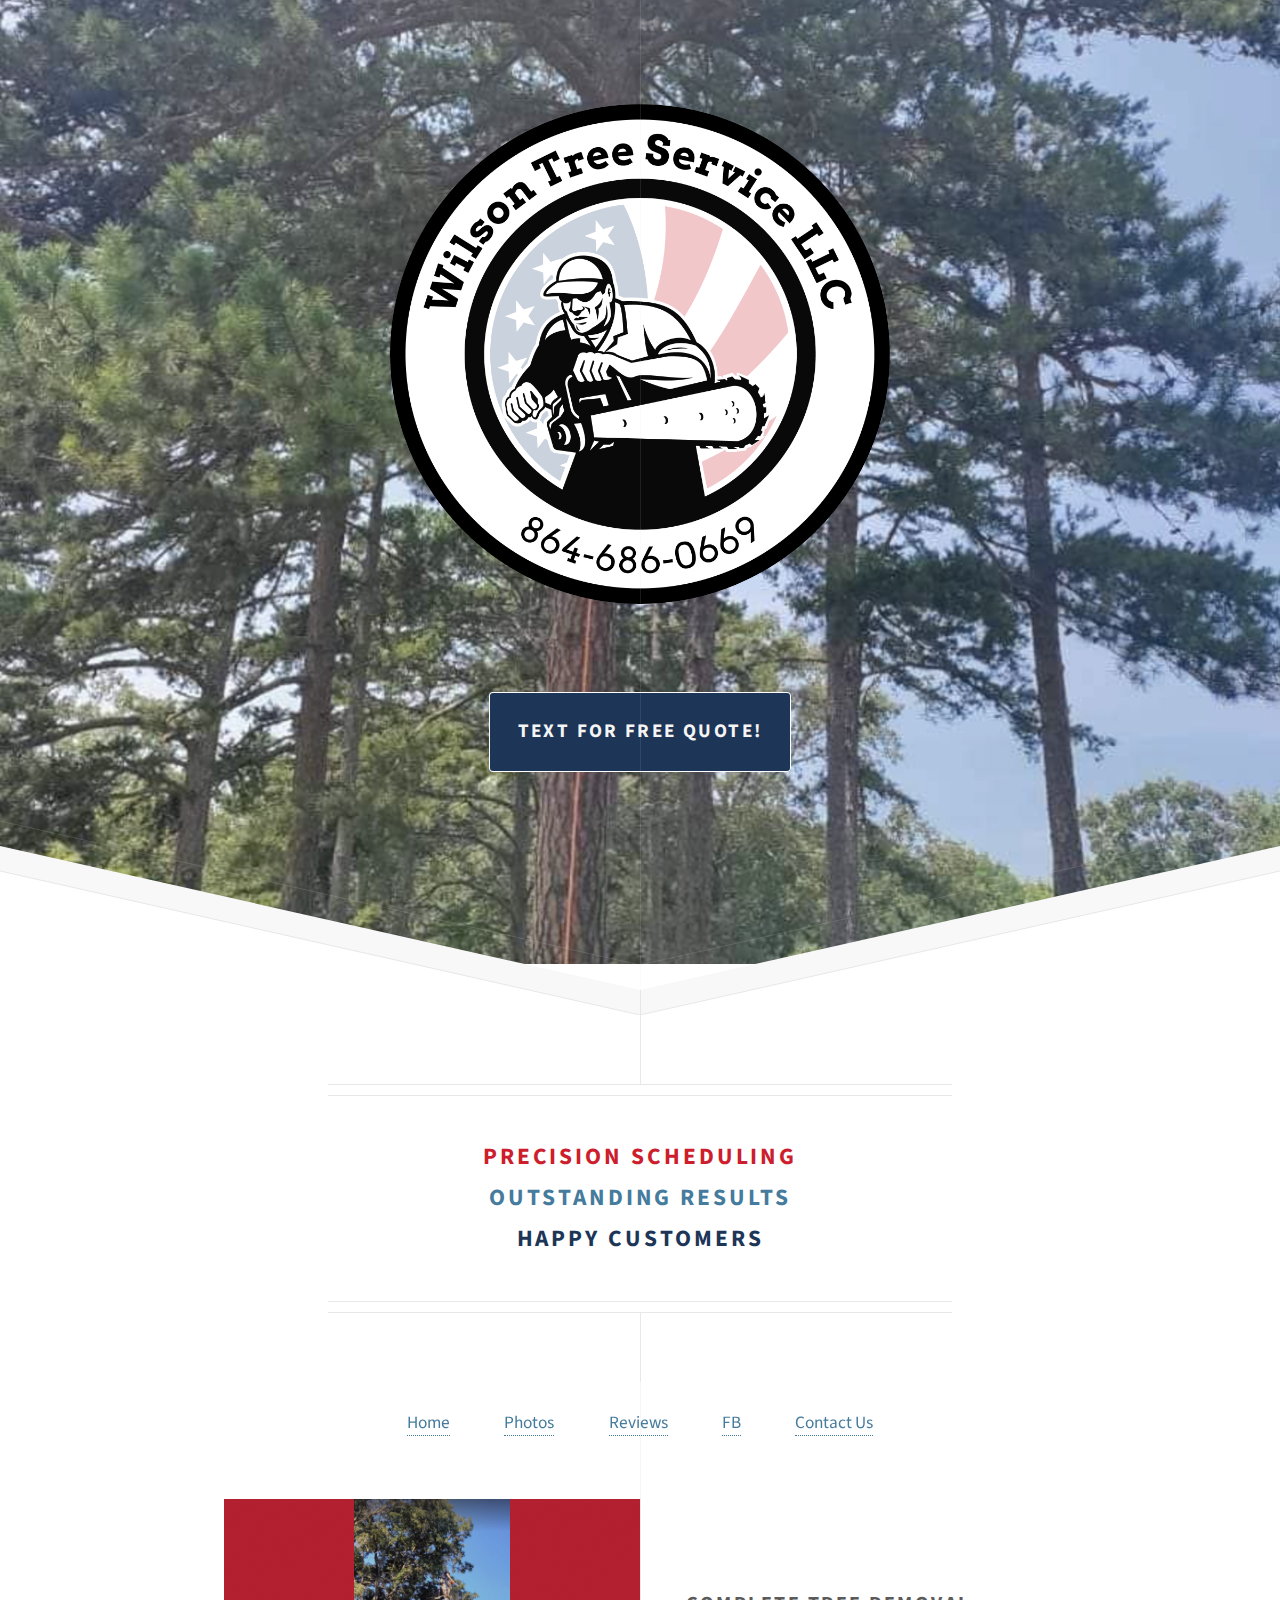
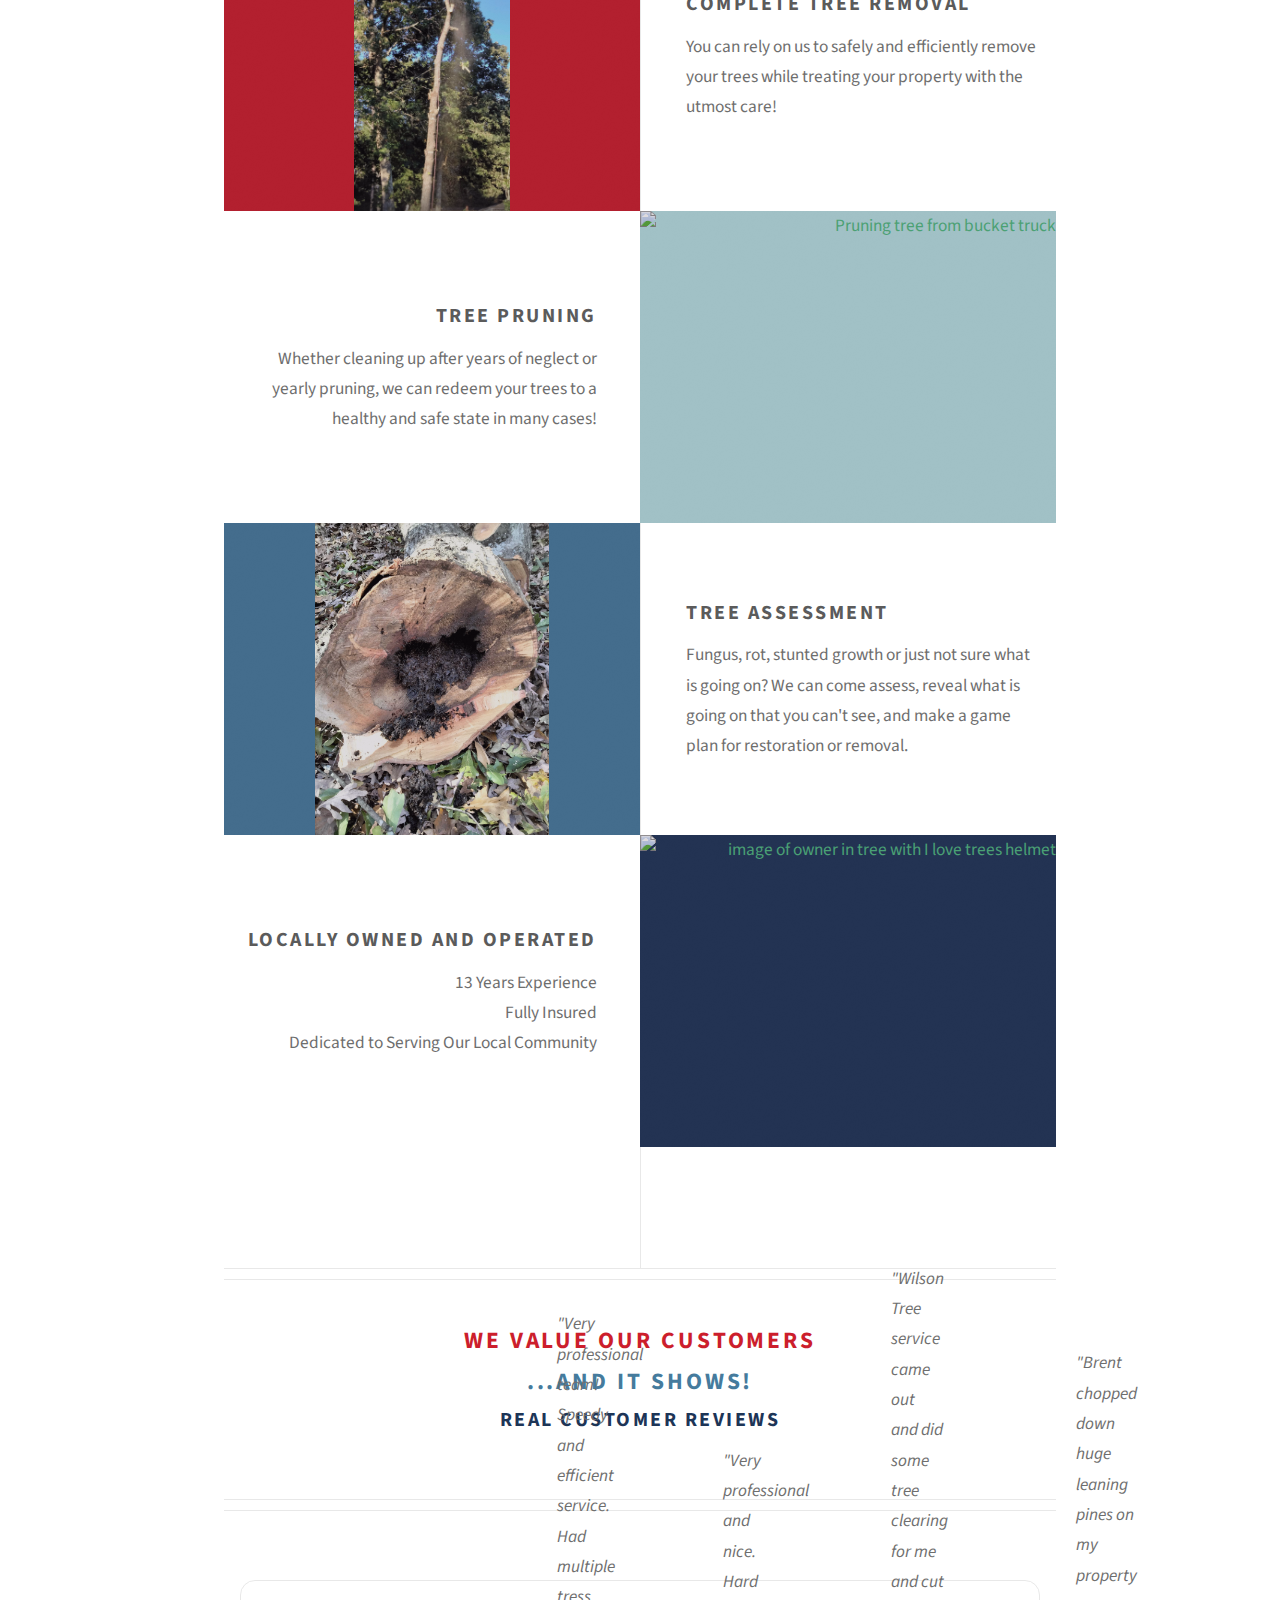
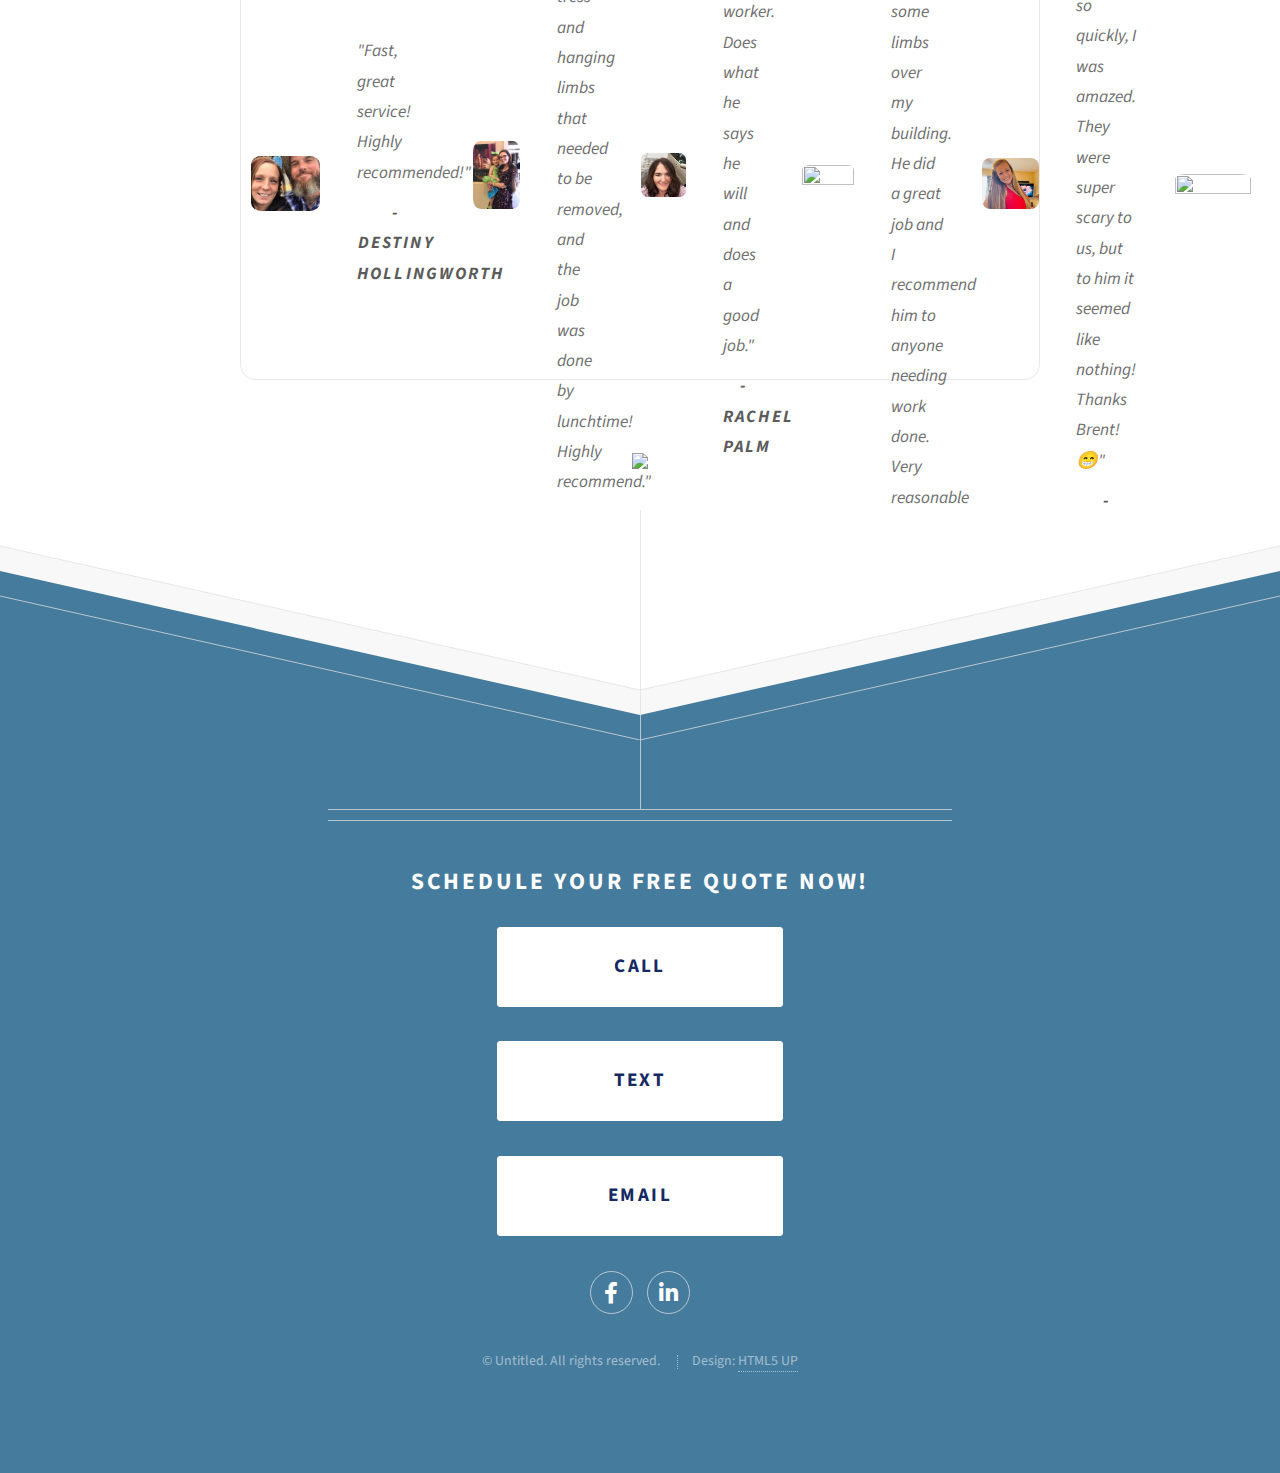
==== index.html @ 08ab8543 "small" ====
<!DOCTYPE html>
<!--
	Heavily modified - 
	Directive by HTML5 UP
	html5up.net | @ajlkn
	Free for personal and commercial use under the CCA 3.0 license (html5up.net/license)
-->
<html>
  <head>
    <title>Wilson Tree Service LLC</title>
    <link rel="icon" type="image/x-icon" href="./images/favicon.ico" />
    <meta charset="utf-8" />
    <meta
      name="viewport"
      content="width=device-width, initial-scale=1, user-scalable=no"
    />

    <link rel="stylesheet" href="assets/css/main.css" />
    <script
    src="https://code.jquery.com/jquery-3.3.1.js"
    integrity="sha256-2Kok7MbOyxpgUVvAk/HJ2jigOSYS2auK4Pfzbm7uH60="
    crossorigin="anonymous">
    </script>
    <script> 
      $(function(){
        $("#header").load("header.html"); 
      $("#footer").load("footer.html"); 
      });
      </script> 
    
    
    <style>
      .nav {
        position: sticky;
        top:0;
        background-color: rgba(255, 255, 255, 0.609);
        text-align: center;
        width: 100%;
        z-index: 5;
        display: inline-block;
        }

      nav a:hover {
        text-decoration: underline;
        /* color: #1D3557; */
        color: red
        }

      nav a {
          width: auto;
          color:#457B9D;
          text-decoration: none;
      }
      .nav-links {
        margin: auto;
        display: inline-block;
        width: auto;
        color:#457B9D;
        /* background:rgb(22, 41, 98); */
        padding: 2%;
        text-align: center;
      }
    
      /* .nav .sticky {
          background:rgba(225, 76, 76, 0.221);
          transition: 2s;
          }
      .nav .sticky a {
          color: red;
          } */

  </style>
  </head>

  <body class="is-preload">
    <!-- Header -->
    <div id="header">
    <span
        ><img
          class="logo"
          text-align="right"
          src="images/marketing-images/wilson-tree-service-color.png"
          alt="wilson-tree-service"
      /></span>

      
        <ul class="call-to-action">
          <li>
            <a href="sms:+18332396131" class="button" style="background-color: #1D3557; color: whitesmoke; text-align: center; max-width: 100%;">
              Text For FREE Quote! 
            </a>
          </li>
        </ul>
      </div>
      <!-- <div id="header"></div> -->


    <!-- Main -->
    <div id="main">

      <section>
      <header class="major container medium">
          <h2 class= "col-lg-4 col-md-12 col-sm-12 col-xs-12" style="color: #cc1e2c; text-align: center;">Precision Scheduling</h2>
		 
			    <h2  class= "col-lg-4 col-md-12 col-sm-12 col-xs-12" style="color: #457B9D; text-align: center">Outstanding Results</h2>
		  
			    <h2  class= "col-lg-4 col-md-12 col-sm-12 col-xs-12" style="color: #1D3557; text-align: center">Happy Customers</h2>
      </header>
      </section>

      <nav id="nav" class="nav">
        <ul class="ul-nav">
          <li class="nav-links" ><a href="/">Home</a></li>
              <li class="nav-links"><a href="photo_gallery.html">Photos</a></li>
              <li class="nav-links"><a href="reviews.html">Reviews</a></li>
              <li class="nav-links"><a href="https://www.facebook.com/DavidWilsonTreeService/">FB</a></li>
              <li class="nav-links"><a href="contact.html">Contact Us</a></li>
        </ul>
      </nav>

      <div class="box alt container">
        <section class="feature left">
          <a href="#" class="image" style="background-color: #cc1e2c"
            ><img src="images/working-images/dust-trail.png" alt="Cutting tree from high up"
          /></a>
          <div class="content">
            <h3>Complete Tree Removal</h3>
            <p>
              You can rely on us to safely and efficiently remove your trees
              while treating your property with the utmost care!
            </p>
          </div>
        </section>
        <section class="feature right">
          <a href="#" class="image" style="background-color: #B6E0E2";
            ><img src="images/working-images/prune.png" alt="Pruning tree from bucket truck"
          /></a>
          <div class="content">
            <h3>Tree Pruning</h3>
            <p>
              Whether cleaning up after years of neglect or yearly pruning, we can
              redeem your trees to a healthy and safe state in many cases!
            </p>
          </div>
        </section>
        <section class="feature left">
          <a href="#" class="image" style="background-color: #457B9D"
            ><img src="images/working-images/rot.jpg" alt="image of rotten inside of tree"
          /></a>
          <div class="content">
            <h3>Tree Assessment</h3>
            <p>
              Fungus, rot, stunted growth or just not sure what is going on? We
              can come assess, reveal what is going on that you can't see, and
              make a game plan for restoration or removal.
            </p>
          </div>
        </section>
        <section class="feature right">
          <a href="#" class="image" style="background-color: #1D3557"
            ><img src="images/working-images/tree-helmet.png" alt="image of owner in tree with I love trees helmet"
          /></a>
          <div class="content">
            <h3>Locally Owned and Operated</h3>
            <p>
              13 Years Experience<br />
              Fully Insured <br />
              Dedicated to Serving Our Local Community <br />
            </p>
            <!-- <ul class="actions special"> -->
              <!-- <li><a href="sms:+18332396131" class="button">Text for Free Quote</a></li> -->
            <!-- </ul> -->
          </div>
        </section>
      </div>
    </div>

    <section class="wrapper style1 special fade-up">
      <div class="container">
        <header class="major">
          <h2 style="color: #cc1e2c" >We value our customers</h2>
          <h2 style="color: #457B9D" >...and it shows!</h2>
          <h3 style="color: #1D3557" >Real customer reviews</h3>
        </header>
        <div class="col-lg-4 col-md-12 col-sm-12 col-xs-12">
          <!-- why arent these working responsive? -->
          <div class="slideshow-container fade review-slideshow-container" >

            <div class="ReviewContainers" style="border-style:inset">
              <div class="review-container">
                <h4></h4>
                <div class="review-row">
                  <!-- two column layout-->
                  <div class="review-column column-left">
                    <div class="review-image-container">
                     <img
                        src="images/reviewers-images/destiny-review.png"
                        class="review-image"
                      /> 
                    </div>
                  </div>
                  <div class="review-column column-right" >
                    <blockquote class="review-blockquote">
                      "Fast, great service! Highly recommended!"                  
                      <h5 class="review-name">-Destiny Hollingworth</h5>
                    </blockquote> 
                  </div>
                </div>
              </div>
            </div>

            <div class="ReviewContainers" style="border-style:inset">
              <div class="review-container">
                <div class="review-row">
                  <!-- two column layout-->
                  <div class="review-column column-left">
                    <div class="review-image-container">
                     <img
                        src="images/reviewers-images/carrie-review.png"
                        class="review-image"
                      /> 
                    </div>
                  </div>
                  <div class="review-column column-right">
                    <blockquote class="review-blockquote">
                      "Very professional team! Speedy and efficient service. Had
                      multiple tress and hanging limbs that needed to be removed, and
                      the job was done by lunchtime! Highly recommend."
                      <h5 class="review-name">-Carrie Bailey</h5>
                    </blockquote> 
                  </div>
                </div>
              </div>
            </div>

            <div class="ReviewContainers" style="border-style:inset">
              <div class="review-container">
                <div class="review-row">
                  <!-- two column layout-->
                  <div class="review-column column-left">
                    <div class="review-image-container">
                     <img
                        src="images/reviewers-images/rachel-review.png"
                        class="review-image"
                      /> 
                    </div>
                  </div>
                  <div class="review-column column-right">
                    <blockquote class="review-blockquote">
                      "Very professional and nice. Hard worker. Does what he says he
                      will and does a good job."
                      <h5 class="review-name">-Rachel Palm</h5>
                    </blockquote> 
                  </div>
                </div>
              </div>
            </div>

            <div class="ReviewContainers" style="border-style:inset">
              <div class="review-container">
                <div class="review-row">
                  <!-- two column layout-->
                  <div class="review-column column-left">
                    <div class="review-image-container">
                     <img
                        src="images/reviewers-images/tony-review.png"
                        class="review-image"
                      /> 
                    </div>
                  </div>
                  <div class="review-column column-right">
                    <blockquote class="review-blockquote">
                      "Wilson Tree service came out and did some tree clearing for me
                      and cut some limbs over my building. He did a great job and I
                      recommend him to anyone needing work done. Very reasonable
                      prices."
                      <h5 class="review-name">-Tony Barnett</h5>
                    </blockquote> 
                  </div>
                </div>
              </div>
            </div>

            
  
            <div class="ReviewContainers" style="border-style:inset">
              <div class="review-container">
                <h4></h4>
                <div class="review-row">
                  <!-- two column layout-->
                  <div class="review-column column-left">
                    <div class="review-image-container">
                     <img
                        src="images/reviewers-images/bethany-review.png"
                        class="review-image"
                      /> 
                    </div>
                  </div>
                  <div class="review-column column-right">
                    <blockquote class="review-blockquote">
                      "Brent chopped down huge leaning pines on my property so quickly,
                      I was amazed. They were super scary to us, but to him it seemed
                      like nothing! Thanks Brent! 😁"
                      <h5 class="review-name">-Bethany Underwood</h5>
                    </blockquote> 
                  </div>
                </div>
              </div>
            </div>  
            
            <div class="ReviewContainers" style="border-style:inset">
              <div class="review-container">
                <h4></h4>
                <div class="review-row">
                  <!-- two column layout-->
                  <div class="review-column column-left">
                    <div class="review-image-container">
                     <img
                        src="images/reviewers-images/tom-review.png"
                        class="review-image"
                      /> 
                    </div>
                  </div>
                  <div class="review-column column-right">
                    <blockquote class="review-blockquote">
                      "Great service..hardworking guy..reasonable prices..would definitely recommend his services."
                      <h5 class="review-name">-Tom McGill</h5>
                    </blockquote> 
                  </div>
                </div>
              </div>
            </div>

            <div class="ReviewContainers" style="border-style:inset">
              <div class="review-container">
                <h4></h4>
                <div class="review-row">
                  <!-- two column layout-->
                  <div class="review-column column-left">
                    <div class="review-image-container">
                     <img
                        src="images/reviewers-images/prentiss-review.png"
                        class="review-image"
                      /> 
                    </div>
                  </div>
                  <div class="review-column column-right">
                    <blockquote class="review-blockquote">
                      "Brent took down several trees in our yard and did an amazing job! Thanks for your help.""
                      <h5 class="review-name">-Prentiss Palm</h5>
                    </blockquote> 
                  </div>
                </div>
              </div>
            </div>

            <div class="ReviewContainers" style="border-style:inset">
              <div class="review-container">
                <h4></h4>
                <div class="review-row">
                  <!-- two column layout-->
                  <div class="review-column column-left">
                    <div class="review-image-container">
                     <img
                        src="images/reviewers-images/deanna-review.png"
                        class="review-image"
                      /> 
                    </div>
                  </div>
                  <div class="review-column column-right">
                    <blockquote class="review-blockquote">
                      "Always on time. Always very polite. Wonderful to do business
                      with. Very professional and great prices! They cut some trees on
                      our property, it took no time at all, clean up and everything."
                      <h5 class="review-name">-Deanna Lingo</h5>
                    </blockquote> 
                  </div>
                </div>
              </div>
            </div>

            

            <div class="ReviewContainers" style="border-style:inset">
              <div class="review-container">
                <h4></h4>
                <div class="review-row">
                  <!-- two column layout-->
                  <div class="review-column column-left">
                    <div class="review-image-container">
                     <img
                        src="images/reviewers-images/teri-review.png"
                        class="review-image"
                      /> 
                    </div>
                  </div>
                  <div class="review-column column-right">
                    <blockquote class="review-blockquote">
                      "David recently cut some trees and removed some limbs over our
                      home. He did a great job. Very hard worker. Great price. Thank
                      you David."
                      <h5 class="review-name">-Teri Reynolds Wills</h5>
                    </blockquote> 
                  </div>
                </div>
              </div>
            </div>
          </div>
        </div>
		
		<!-- <div class="box alt">
			<ul class="actions special"> -->
			  <!-- <li>
          <a href="https://www.facebook.com/DavidWilsonTreeService/reviews/" class="button review-button" style="background-color: #1D3557; color: whitesmoke; text-align: center; max-width: 100%; margin: auto">
             FB Reviews!
          </a> -->
			  <!-- </li>
        <li><a href="photo_gallery.html" class="button" style="background-color: #1D3557; color: whitesmoke; text-align: center; max-width: 100%; margin: auto" > Photo Gallery</a></li>
			</ul> -->
		  <!-- </div> -->

        <div class="slideshow-container fade">
          <!-- Images  -->
          <a href="photo_gallery.html">
          <div class="Containers">
            <img
              src="images/working-images/dust-trail.png"
              style="width: 100%"
            />
          </div>

          <div class="Containers">
            <img
              src="images/working-images/close-up.png"
              style="width: 100%"
            />
          </div>

          <div class="Containers">
            <img
              src="images/working-images/center-climb.jpg"
              style="width: 100%"
            />
          </div>

          <div class="Containers">
            <img
              src="images/working-images/saw-dust-smile.png"
              style="width: 100%"
            />
          </div>

          <div class="Containers">
            <img
              src="images/working-images/down_bucket.png"
              style="width: 100%"
            />
          </div>

		      <div class="Containers">
            <img
              src="images/working-images/repel2.png"
              style="width: 100%"
            />
          </div>

		      <div class="Containers">
            <img
              src="images/working-images/chipper.png"
              style="width: 100%"
            />
          </div>

		      <div class="Containers">
            <img
              src="images/working-images/extended.png"
              style="width: 100%"
            />
          </div>
		      <div class="Containers">
            <img
              src="images/working-images/groundcut.png"
              style="width: 100%"
            />
          </div>

		      <div class="Containers">
            <img
              src="images/working-images/stone.png"
              style="width: 100%"
            />
          </div>

          <div class="Containers">
            <img
              src="images/working-images/saw-dust.jpg"
              style="width: 100%"
            />
          </div>

          <div class="Containers">
            <img src="images/working-images/prune.png" style="width: 100%" />
          </div>

          <div class="Containers">
            <img
              src="images/working-images/right-branch-climb.jpg"
              style="width: 100%"
            />
          </div>

          <div class="Containers">
            <img src="images/working-images/repel.png" style="width: 100%" />
          </div>

          <div class="Containers">
            <img
              src="images/working-images/red-high-climb.jpg"
              style="width: 100%"
            />
          </div>

          <div class="Containers">
            <img
              src="images/working-images/saw-shoulder.png"
              style="width: 100%"
            />
          </div>
        </a>
        </div>
        <br />
        

        <!-- <span class="image fit main"
          ><img src="images/marketing-images/bus-card.png" alt=""
        /></span> -->
      </div>
    </section>
  

    <!-- Footer -->
    <section class="major container medium full-width">
      <div id="footer">
        <div class="container medium">
          <header class="major last">
            <h2>Schedule Your Free Quote Now!</h2>
          </header>
          <!-- <ul class="actions special">
            <li><a href="#" class="button">Calendar</a></li>
          </ul> -->
          <ul class="actions special">
            <li><a href="tel:+18332396131" class="button">Call</a></li>
          </ul>
          <ul class="actions special">
            <li><a href="sms:+18332396131" class="button">Text</a></li>
          </ul>
          <ul class="actions special">
            <li><a href="mailto:WilsonTreeServiceLLC@gmail.com" class="button">Email</a>
            </li>
            </ul>
            <!-- <ul class="actions special">
            <li>
              <a href="https://www.facebook.com/DavidWilsonTreeService" class="button">Facebook</a>
            </li>
          </ul> -->


          <ul class="icons">
            <!-- <li><a href="#" class="icon brands fa-twitter"><span class="label">Twitter</span></a></li> -->
            <li>
              <a
                href="https://www.facebook.com/DavidWilsonTreeService"
                class="icon brands fa-facebook-f"
                ><span class="label">Facebook</span></a
              >
            </li>
            <li>
              <a href="#" class="icon brands alt fa-linkedin-in"
                ><span class="label">LinkedIn</span></a
              >
            </li>
            <!-- <li><a href="#" class="icon brands fa-instagram"><span class="label">Instagram</span></a></li> -->
            <!-- <li><a href="#" class="icon brands fa-github"><span class="label">Github</span></a></li>
						<li><a href="#" class="icon brands fa-dribbble"><span class="label">Dribbble</span></a></li> -->
          </ul>

          <ul class="copyright">
            <li>&copy; Untitled. All rights reserved.</li>
            <li>Design: <a href="http://html5up.net">HTML5 UP</a></li>
          </ul>
        </div>
      </div>

      <!-- Scripts -->
      <script src="assets/js/jquery.min.js"></script>
      <script src="assets/js/browser.min.js"></script>
      <script src="assets/js/breakpoints.min.js"></script>
      <script src="assets/js/util.js"></script>
      <script src="assets/js/main.js"></script>
      <script>
        window.addEventListener("scroll" ,function() {
                      let nav = document.querySelector(".header-nav");
                      nav.classList.toggle("sticky", window.scrollY > 0);
                  });
      </script>
    </section>
  </body>
</html>
---- assets/css/main.css ----
@import url("fontawesome-all.min.css");
@import url("https://fonts.googleapis.com/css?family=Source+Sans+Pro:300,300italic,400,400italic,600,600italic,700,700italic");

/*
	Directive by HTML5 UP
	html5up.net | @ajlkn
	Free for personal and commercial use under the CCA 3.0 license (html5up.net/license)
*/

html, body, div, span, applet, object,
iframe, h1, h2, h3, h4, h5, h6, p, blockquote,
pre, a, abbr, acronym, address, big, cite,
code, del, dfn, em, img, ins, kbd, q, s, samp,
small, strike, strong, sub, sup, tt, var, b,
u, i, center, dl, dt, dd, ol, ul, li, fieldset,
form, label, legend, table, caption, tbody,
tfoot, thead, tr, th, td, article, aside,
canvas, details, embed, figure, figcaption,
footer, header, hgroup, menu, nav, output, ruby,
section, summary, time, mark, audio, video {
	margin: 0;
	padding: 0;
	border: 0;
	font-size: 100%;
	font: inherit;
	vertical-align: baseline;}

article, aside, details, figcaption, figure,
footer, header, hgroup, menu, nav, section {
	display: block;}

body {
	line-height: 1;
}

ol, ul {
	list-style: none;
}

blockquote, q {
	quotes: none;
}

	blockquote:before, blockquote:after, q:before, q:after {
		content: '';
		content: none;
	}

table {
	border-collapse: collapse;
	border-spacing: 0;
}

body {
	-webkit-text-size-adjust: none;
}

mark {
	background-color: transparent;
	color: inherit;
}

input::-moz-focus-inner {
	border: 0;
	padding: 0;
}

input, select, textarea {
	-moz-appearance: none;
	-webkit-appearance: none;
	-ms-appearance: none;
	appearance: none;
}

/* Basic */

	html {
		box-sizing: border-box;
	}

	*, *:before, *:after {
		box-sizing: inherit;
	}

	html, body {
		height: 100%;
	}

	body {
		background: #ffffff;
	}

		body.is-preload *, body.is-preload *:before, body.is-preload *:after {
			-moz-animation: none !important;
			-webkit-animation: none !important;
			-ms-animation: none !important;
			animation: none !important;
			-moz-transition: none !important;
			-webkit-transition: none !important;
			-ms-transition: none !important;
			transition: none !important;
		}

	body, input, select, textarea {
		color: #6e6e6e;
		font-family: 'Source Sans Pro', sans-serif;
		font-size: 16pt;
		font-weight: 400;
		line-height: 1.75em;
	}

	a {
		-moz-transition: color 0.2s ease-in-out, border-bottom-color 0.2s ease-in-out;
		-webkit-transition: color 0.2s ease-in-out, border-bottom-color 0.2s ease-in-out;
		-ms-transition: color 0.2s ease-in-out, border-bottom-color 0.2s ease-in-out;
		transition: color 0.2s ease-in-out, border-bottom-color 0.2s ease-in-out;
		border-bottom: dotted 1px;
		color: #4eb980;
		text-decoration: none;
	}

		a:hover {
			border-bottom-color: transparent;
		}

	strong, b {
		font-weight: 600;
		color: #5b5b5b;
	}

	em, i {
		font-style: italic;
	}

	p, ul, ol, dl, table, blockquote, form {
		margin: 0 0 2em 0;
	}

	h1, h2, h3, h4, h5, h6 {
		color: #5b5b5b;
		font-weight: 700;
		letter-spacing: 0.125em;
		line-height: 1.75em;
		margin-bottom: 1em;
		text-transform: uppercase;
		text-align: center;
	}

		h1 a, h2 a, h3 a, h4 a, h5 a, h6 a {
			color: inherit;
			text-decoration: none;
		}

	h2 {
		font-size: 1.75em;
	}

	h3 {
		font-size: 1.5em;
	}

	sub {
		font-size: 0.8em;
		position: relative;
		top: 0.5em;
	}

	sup {
		font-size: 0.8em;
		position: relative;
		top: -0.5em;
	}

	hr {
		border: 0;
		border-top: solid 1px rgba(224, 224, 224, 0.75);
		margin-bottom: 1.5em;
	}

	blockquote {
		/* border-left: solid 0.5em rgba(224, 224, 224, 0.75); */
		font-style: italic;
		padding: 1em 0 1em 2em;
	}

/* Container */

	.container {
		margin: 0 auto;
		max-width: 100%;
		width: 51em;
	}

		.container.medium {
			width: 38.25em;
		}

		.container.medium.full-width {
			width: auto;  /* I think the footer looks better taking up the whole width, like the header img does */
		}

		@media screen and (max-width: 1280px) {

			.container {
				width: 48em;
			}

				.container.medium {
					width: 36em;
				}

		}

		@media screen and (max-width: 980px) {

			.container {
				width: 95%;
			}

				.container.medium {
					width: 71.25%;
				}

		}

		@media screen and (max-width: 840px) {

			.container {
				width: 95% !important;
			}

		}

		@media screen and (max-width: 736px) {

			.container {
				width: 90% !important;
			}

		}

		@media screen and (max-width: 480px) {

			.container {
				width: 100% !important;
			}

		}

/* Row */

	.row {
		display: flex;
		flex-wrap: wrap;
		box-sizing: border-box;
		align-items: stretch;
	}

		.row > * {
			box-sizing: border-box;
		}

		.row.gtr-uniform > * > :last-child {
			margin-bottom: 0;
		}

		.row.aln-left {
			justify-content: flex-start;
		}

		.row.aln-center {
			justify-content: center;
		}

		.row.aln-right {
			justify-content: flex-end;
		}

		.row.aln-top {
			align-items: flex-start;
		}

		.row.aln-middle {
			align-items: center;
		}

		.row.aln-bottom {
			align-items: flex-end;
		}

		.row > .imp {
			order: -1;
		}

		.row > .col-1 {
			width: 8.33333%;
		}

		.row > .off-1 {
			margin-left: 8.33333%;
		}

		.row > .col-2 {
			width: 16.66667%;
		}

		.row > .off-2 {
			margin-left: 16.66667%;
		}

		.row > .col-3 {
			width: 25%;
		}

		.row > .off-3 {
			margin-left: 25%;
		}

		.row > .col-4 {
			width: 33.33333%;
		}

		.row > .off-4 {
			margin-left: 33.33333%;
		}

		.row > .col-5 {
			width: 41.66667%;
		}

		.row > .off-5 {
			margin-left: 41.66667%;
		}

		.row > .col-6 {
			width: 50%;
		}

		.row > .off-6 {
			margin-left: 50%;
		}

		.row > .col-7 {
			width: 58.33333%;
		}

		.row > .off-7 {
			margin-left: 58.33333%;
		}

		.row > .col-8 {
			width: 66.66667%;
		}

		.row > .off-8 {
			margin-left: 66.66667%;
		}

		.row > .col-9 {
			width: 75%;
		}

		.row > .off-9 {
			margin-left: 75%;
		}

		.row > .col-10 {
			width: 83.33333%;
		}

		.row > .off-10 {
			margin-left: 83.33333%;
		}

		.row > .col-11 {
			width: 91.66667%;
		}

		.row > .off-11 {
			margin-left: 91.66667%;
		}

		.row > .col-12 {
			width: 100%;
		}

		.row > .off-12 {
			margin-left: 100%;
		}

		.row.gtr-0 {
			margin-top: 0px;
			margin-left: 0px;
		}

			.row.gtr-0 > * {
				padding: 0px 0 0 0px;
			}

			.row.gtr-0.gtr-uniform {
				margin-top: 0px;
			}

				.row.gtr-0.gtr-uniform > * {
					padding-top: 0px;
				}

		.row.gtr-25 {
			margin-top: -7.5px;
			margin-left: -7.5px;
		}

			.row.gtr-25 > * {
				padding: 7.5px 0 0 7.5px;
			}

			.row.gtr-25.gtr-uniform {
				margin-top: -7.5px;
			}

				.row.gtr-25.gtr-uniform > * {
					padding-top: 7.5px;
				}

		.row.gtr-50 {
			margin-top: -15px;
			margin-left: -15px;
		}

			.row.gtr-50 > * {
				padding: 15px 0 0 15px;
			}

			.row.gtr-50.gtr-uniform {
				margin-top: -15px;
			}

				.row.gtr-50.gtr-uniform > * {
					padding-top: 15px;
				}

		.row {
			margin-top: -30px;
			margin-left: -30px;
		}

			.row > * {
				padding: 30px 0 0 30px;
			}

			.row.gtr-uniform {
				margin-top: -30px;
			}

				.row.gtr-uniform > * {
					padding-top: 30px;
				}

		.row.gtr-150 {
			margin-top: -45px;
			margin-left: -45px;
		}

			.row.gtr-150 > * {
				padding: 45px 0 0 45px;
			}

			.row.gtr-150.gtr-uniform {
				margin-top: -45px;
			}

				.row.gtr-150.gtr-uniform > * {
					padding-top: 45px;
				}

		.row.gtr-200 {
			margin-top: -60px;
			margin-left: -60px;
		}

			.row.gtr-200 > * {
				padding: 60px 0 0 60px;
			}

			.row.gtr-200.gtr-uniform {
				margin-top: -60px;
			}

				.row.gtr-200.gtr-uniform > * {
					padding-top: 60px;
				}

		@media screen and (max-width: 1680px) {

			.row {
				display: flex;
				flex-wrap: wrap;
				box-sizing: border-box;
				align-items: stretch;
			}

				.row > * {
					box-sizing: border-box;
				}

				.row.gtr-uniform > * > :last-child {
					margin-bottom: 0;
				}

				.row.aln-left {
					justify-content: flex-start;
				}

				.row.aln-center {
					justify-content: center;
				}

				.row.aln-right {
					justify-content: flex-end;
				}

				.row.aln-top {
					align-items: flex-start;
				}

				.row.aln-middle {
					align-items: center;
				}

				.row.aln-bottom {
					align-items: flex-end;
				}

				.row > .imp-wide {
					order: -1;
				}

				.row > .col-1-wide {
					width: 8.33333%;
				}

				.row > .off-1-wide {
					margin-left: 8.33333%;
				}

				.row > .col-2-wide {
					width: 16.66667%;
				}

				.row > .off-2-wide {
					margin-left: 16.66667%;
				}

				.row > .col-3-wide {
					width: 25%;
				}

				.row > .off-3-wide {
					margin-left: 25%;
				}

				.row > .col-4-wide {
					width: 33.33333%;
				}

				.row > .off-4-wide {
					margin-left: 33.33333%;
				}

				.row > .col-5-wide {
					width: 41.66667%;
				}

				.row > .off-5-wide {
					margin-left: 41.66667%;
				}

				.row > .col-6-wide {
					width: 50%;
				}

				.row > .off-6-wide {
					margin-left: 50%;
				}

				.row > .col-7-wide {
					width: 58.33333%;
				}

				.row > .off-7-wide {
					margin-left: 58.33333%;
				}

				.row > .col-8-wide {
					width: 66.66667%;
				}

				.row > .off-8-wide {
					margin-left: 66.66667%;
				}

				.row > .col-9-wide {
					width: 75%;
				}

				.row > .off-9-wide {
					margin-left: 75%;
				}

				.row > .col-10-wide {
					width: 83.33333%;
				}

				.row > .off-10-wide {
					margin-left: 83.33333%;
				}

				.row > .col-11-wide {
					width: 91.66667%;
				}

				.row > .off-11-wide {
					margin-left: 91.66667%;
				}

				.row > .col-12-wide {
					width: 100%;
				}

				.row > .off-12-wide {
					margin-left: 100%;
				}

				.row.gtr-0 {
					margin-top: 0px;
					margin-left: 0px;
				}

					.row.gtr-0 > * {
						padding: 0px 0 0 0px;
					}

					.row.gtr-0.gtr-uniform {
						margin-top: 0px;
					}

						.row.gtr-0.gtr-uniform > * {
							padding-top: 0px;
						}

				.row.gtr-25 {
					margin-top: -7.5px;
					margin-left: -7.5px;
				}

					.row.gtr-25 > * {
						padding: 7.5px 0 0 7.5px;
					}

					.row.gtr-25.gtr-uniform {
						margin-top: -7.5px;
					}

						.row.gtr-25.gtr-uniform > * {
							padding-top: 7.5px;
						}

				.row.gtr-50 {
					margin-top: -15px;
					margin-left: -15px;
				}

					.row.gtr-50 > * {
						padding: 15px 0 0 15px;
					}

					.row.gtr-50.gtr-uniform {
						margin-top: -15px;
					}

						.row.gtr-50.gtr-uniform > * {
							padding-top: 15px;
						}

				.row {
					margin-top: -30px;
					margin-left: -30px;
				}

					.row > * {
						padding: 30px 0 0 30px;
					}

					.row.gtr-uniform {
						margin-top: -30px;
					}

						.row.gtr-uniform > * {
							padding-top: 30px;
						}

				.row.gtr-150 {
					margin-top: -45px;
					margin-left: -45px;
				}

					.row.gtr-150 > * {
						padding: 45px 0 0 45px;
					}

					.row.gtr-150.gtr-uniform {
						margin-top: -45px;
					}

						.row.gtr-150.gtr-uniform > * {
							padding-top: 45px;
						}

				.row.gtr-200 {
					margin-top: -60px;
					margin-left: -60px;
				}

					.row.gtr-200 > * {
						padding: 60px 0 0 60px;
					}

					.row.gtr-200.gtr-uniform {
						margin-top: -60px;
					}

						.row.gtr-200.gtr-uniform > * {
							padding-top: 60px;
						}

		}

		@media screen and (max-width: 1280px) {

			.row {
				display: flex;
				flex-wrap: wrap;
				box-sizing: border-box;
				align-items: stretch;
			}

				.row > * {
					box-sizing: border-box;
				}

				.row.gtr-uniform > * > :last-child {
					margin-bottom: 0;
				}

				.row.aln-left {
					justify-content: flex-start;
				}

				.row.aln-center {
					justify-content: center;
				}

				.row.aln-right {
					justify-content: flex-end;
				}

				.row.aln-top {
					align-items: flex-start;
				}

				.row.aln-middle {
					align-items: center;
				}

				.row.aln-bottom {
					align-items: flex-end;
				}

				.row > .imp-normal {
					order: -1;
				}

				.row > .col-1-normal {
					width: 8.33333%;
				}

				.row > .off-1-normal {
					margin-left: 8.33333%;
				}

				.row > .col-2-normal {
					width: 16.66667%;
				}

				.row > .off-2-normal {
					margin-left: 16.66667%;
				}

				.row > .col-3-normal {
					width: 25%;
				}

				.row > .off-3-normal {
					margin-left: 25%;
				}

				.row > .col-4-normal {
					width: 33.33333%;
				}

				.row > .off-4-normal {
					margin-left: 33.33333%;
				}

				.row > .col-5-normal {
					width: 41.66667%;
				}

				.row > .off-5-normal {
					margin-left: 41.66667%;
				}

				.row > .col-6-normal {
					width: 50%;
				}

				.row > .off-6-normal {
					margin-left: 50%;
				}

				.row > .col-7-normal {
					width: 58.33333%;
				}

				.row > .off-7-normal {
					margin-left: 58.33333%;
				}

				.row > .col-8-normal {
					width: 66.66667%;
				}

				.row > .off-8-normal {
					margin-left: 66.66667%;
				}

				.row > .col-9-normal {
					width: 75%;
				}

				.row > .off-9-normal {
					margin-left: 75%;
				}

				.row > .col-10-normal {
					width: 83.33333%;
				}

				.row > .off-10-normal {
					margin-left: 83.33333%;
				}

				.row > .col-11-normal {
					width: 91.66667%;
				}

				.row > .off-11-normal {
					margin-left: 91.66667%;
				}

				.row > .col-12-normal {
					width: 100%;
				}

				.row > .off-12-normal {
					margin-left: 100%;
				}

				.row.gtr-0 {
					margin-top: 0px;
					margin-left: 0px;
				}

					.row.gtr-0 > * {
						padding: 0px 0 0 0px;
					}

					.row.gtr-0.gtr-uniform {
						margin-top: 0px;
					}

						.row.gtr-0.gtr-uniform > * {
							padding-top: 0px;
						}

				.row.gtr-25 {
					margin-top: -7.5px;
					margin-left: -7.5px;
				}

					.row.gtr-25 > * {
						padding: 7.5px 0 0 7.5px;
					}

					.row.gtr-25.gtr-uniform {
						margin-top: -7.5px;
					}

						.row.gtr-25.gtr-uniform > * {
							padding-top: 7.5px;
						}

				.row.gtr-50 {
					margin-top: -15px;
					margin-left: -15px;
				}

					.row.gtr-50 > * {
						padding: 15px 0 0 15px;
					}

					.row.gtr-50.gtr-uniform {
						margin-top: -15px;
					}

						.row.gtr-50.gtr-uniform > * {
							padding-top: 15px;
						}

				.row {
					margin-top: -30px;
					margin-left: -30px;
				}

					.row > * {
						padding: 30px 0 0 30px;
					}

					.row.gtr-uniform {
						margin-top: -30px;
					}

						.row.gtr-uniform > * {
							padding-top: 30px;
						}

				.row.gtr-150 {
					margin-top: -45px;
					margin-left: -45px;
				}

					.row.gtr-150 > * {
						padding: 45px 0 0 45px;
					}

					.row.gtr-150.gtr-uniform {
						margin-top: -45px;
					}

						.row.gtr-150.gtr-uniform > * {
							padding-top: 45px;
						}

				.row.gtr-200 {
					margin-top: -60px;
					margin-left: -60px;
				}

					.row.gtr-200 > * {
						padding: 60px 0 0 60px;
					}

					.row.gtr-200.gtr-uniform {
						margin-top: -60px;
					}

						.row.gtr-200.gtr-uniform > * {
							padding-top: 60px;
						}

		}

		@media screen and (max-width: 980px) {

			.row {
				display: flex;
				flex-wrap: wrap;
				box-sizing: border-box;
				align-items: stretch;
			}

				.row > * {
					box-sizing: border-box;
				}

				.row.gtr-uniform > * > :last-child {
					margin-bottom: 0;
				}

				.row.aln-left {
					justify-content: flex-start;
				}

				.row.aln-center {
					justify-content: center;
				}

				.row.aln-right {
					justify-content: flex-end;
				}

				.row.aln-top {
					align-items: flex-start;
				}

				.row.aln-middle {
					align-items: center;
				}

				.row.aln-bottom {
					align-items: flex-end;
				}

				.row > .imp-narrow {
					order: -1;
				}

				.row > .col-1-narrow {
					width: 8.33333%;
				}

				.row > .off-1-narrow {
					margin-left: 8.33333%;
				}

				.row > .col-2-narrow {
					width: 16.66667%;
				}

				.row > .off-2-narrow {
					margin-left: 16.66667%;
				}

				.row > .col-3-narrow {
					width: 25%;
				}

				.row > .off-3-narrow {
					margin-left: 25%;
				}

				.row > .col-4-narrow {
					width: 33.33333%;
				}

				.row > .off-4-narrow {
					margin-left: 33.33333%;
				}

				.row > .col-5-narrow {
					width: 41.66667%;
				}

				.row > .off-5-narrow {
					margin-left: 41.66667%;
				}

				.row > .col-6-narrow {
					width: 50%;
				}

				.row > .off-6-narrow {
					margin-left: 50%;
				}

				.row > .col-7-narrow {
					width: 58.33333%;
				}

				.row > .off-7-narrow {
					margin-left: 58.33333%;
				}

				.row > .col-8-narrow {
					width: 66.66667%;
				}

				.row > .off-8-narrow {
					margin-left: 66.66667%;
				}

				.row > .col-9-narrow {
					width: 75%;
				}

				.row > .off-9-narrow {
					margin-left: 75%;
				}

				.row > .col-10-narrow {
					width: 83.33333%;
				}

				.row > .off-10-narrow {
					margin-left: 83.33333%;
				}

				.row > .col-11-narrow {
					width: 91.66667%;
				}

				.row > .off-11-narrow {
					margin-left: 91.66667%;
				}

				.row > .col-12-narrow {
					width: 100%;
				}

				.row > .off-12-narrow {
					margin-left: 100%;
				}

				.row.gtr-0 {
					margin-top: 0px;
					margin-left: 0px;
				}

					.row.gtr-0 > * {
						padding: 0px 0 0 0px;
					}

					.row.gtr-0.gtr-uniform {
						margin-top: 0px;
					}

						.row.gtr-0.gtr-uniform > * {
							padding-top: 0px;
						}

				.row.gtr-25 {
					margin-top: -7.5px;
					margin-left: -7.5px;
				}

					.row.gtr-25 > * {
						padding: 7.5px 0 0 7.5px;
					}

					.row.gtr-25.gtr-uniform {
						margin-top: -7.5px;
					}

						.row.gtr-25.gtr-uniform > * {
							padding-top: 7.5px;
						}

				.row.gtr-50 {
					margin-top: -15px;
					margin-left: -15px;
				}

					.row.gtr-50 > * {
						padding: 15px 0 0 15px;
					}

					.row.gtr-50.gtr-uniform {
						margin-top: -15px;
					}

						.row.gtr-50.gtr-uniform > * {
							padding-top: 15px;
						}

				.row {
					margin-top: -30px;
					margin-left: -30px;
				}

					.row > * {
						padding: 30px 0 0 30px;
					}

					.row.gtr-uniform {
						margin-top: -30px;
					}

						.row.gtr-uniform > * {
							padding-top: 30px;
						}

				.row.gtr-150 {
					margin-top: -45px;
					margin-left: -45px;
				}

					.row.gtr-150 > * {
						padding: 45px 0 0 45px;
					}

					.row.gtr-150.gtr-uniform {
						margin-top: -45px;
					}

						.row.gtr-150.gtr-uniform > * {
							padding-top: 45px;
						}

				.row.gtr-200 {
					margin-top: -60px;
					margin-left: -60px;
				}

					.row.gtr-200 > * {
						padding: 60px 0 0 60px;
					}

					.row.gtr-200.gtr-uniform {
						margin-top: -60px;
					}

						.row.gtr-200.gtr-uniform > * {
							padding-top: 60px;
						}

		}

		@media screen and (max-width: 840px) {

			.row {
				display: flex;
				flex-wrap: wrap;
				box-sizing: border-box;
				align-items: stretch;
			}

				.row > * {
					box-sizing: border-box;
				}

				.row.gtr-uniform > * > :last-child {
					margin-bottom: 0;
				}

				.row.aln-left {
					justify-content: flex-start;
				}

				.row.aln-center {
					justify-content: center;
				}

				.row.aln-right {
					justify-content: flex-end;
				}

				.row.aln-top {
					align-items: flex-start;
				}

				.row.aln-middle {
					align-items: center;
				}

				.row.aln-bottom {
					align-items: flex-end;
				}

				.row > .imp-narrower {
					order: -1;
				}

				.row > .col-1-narrower {
					width: 8.33333%;
				}

				.row > .off-1-narrower {
					margin-left: 8.33333%;
				}

				.row > .col-2-narrower {
					width: 16.66667%;
				}

				.row > .off-2-narrower {
					margin-left: 16.66667%;
				}

				.row > .col-3-narrower {
					width: 25%;
				}

				.row > .off-3-narrower {
					margin-left: 25%;
				}

				.row > .col-4-narrower {
					width: 33.33333%;
				}

				.row > .off-4-narrower {
					margin-left: 33.33333%;
				}

				.row > .col-5-narrower {
					width: 41.66667%;
				}

				.row > .off-5-narrower {
					margin-left: 41.66667%;
				}

				.row > .col-6-narrower {
					width: 50%;
				}

				.row > .off-6-narrower {
					margin-left: 50%;
				}

				.row > .col-7-narrower {
					width: 58.33333%;
				}

				.row > .off-7-narrower {
					margin-left: 58.33333%;
				}

				.row > .col-8-narrower {
					width: 66.66667%;
				}

				.row > .off-8-narrower {
					margin-left: 66.66667%;
				}

				.row > .col-9-narrower {
					width: 75%;
				}

				.row > .off-9-narrower {
					margin-left: 75%;
				}

				.row > .col-10-narrower {
					width: 83.33333%;
				}

				.row > .off-10-narrower {
					margin-left: 83.33333%;
				}

				.row > .col-11-narrower {
					width: 91.66667%;
				}

				.row > .off-11-narrower {
					margin-left: 91.66667%;
				}

				.row > .col-12-narrower {
					width: 100%;
				}

				.row > .off-12-narrower {
					margin-left: 100%;
				}

				.row.gtr-0 {
					margin-top: 0px;
					margin-left: 0px;
				}

					.row.gtr-0 > * {
						padding: 0px 0 0 0px;
					}

					.row.gtr-0.gtr-uniform {
						margin-top: 0px;
					}

						.row.gtr-0.gtr-uniform > * {
							padding-top: 0px;
						}

				.row.gtr-25 {
					margin-top: -5px;
					margin-left: -5px;
				}

					.row.gtr-25 > * {
						padding: 5px 0 0 5px;
					}

					.row.gtr-25.gtr-uniform {
						margin-top: -5px;
					}

						.row.gtr-25.gtr-uniform > * {
							padding-top: 5px;
						}

				.row.gtr-50 {
					margin-top: -10px;
					margin-left: -10px;
				}

					.row.gtr-50 > * {
						padding: 10px 0 0 10px;
					}

					.row.gtr-50.gtr-uniform {
						margin-top: -10px;
					}

						.row.gtr-50.gtr-uniform > * {
							padding-top: 10px;
						}

				.row {
					margin-top: -20px;
					margin-left: -20px;
				}

					.row > * {
						padding: 20px 0 0 20px;
					}

					.row.gtr-uniform {
						margin-top: -20px;
					}

						.row.gtr-uniform > * {
							padding-top: 20px;
						}

				.row.gtr-150 {
					margin-top: -30px;
					margin-left: -30px;
				}

					.row.gtr-150 > * {
						padding: 30px 0 0 30px;
					}

					.row.gtr-150.gtr-uniform {
						margin-top: -30px;
					}

						.row.gtr-150.gtr-uniform > * {
							padding-top: 30px;
						}

				.row.gtr-200 {
					margin-top: -40px;
					margin-left: -40px;
				}

					.row.gtr-200 > * {
						padding: 40px 0 0 40px;
					}

					.row.gtr-200.gtr-uniform {
						margin-top: -40px;
					}

						.row.gtr-200.gtr-uniform > * {
							padding-top: 40px;
						}

		}

		@media screen and (max-width: 736px) {

			.row {
				display: flex;
				flex-wrap: wrap;
				box-sizing: border-box;
				align-items: stretch;
			}

				.row > * {
					box-sizing: border-box;
				}

				.row.gtr-uniform > * > :last-child {
					margin-bottom: 0;
				}

				.row.aln-left {
					justify-content: flex-start;
				}

				.row.aln-center {
					justify-content: center;
				}

				.row.aln-right {
					justify-content: flex-end;
				}

				.row.aln-top {
					align-items: flex-start;
				}

				.row.aln-middle {
					align-items: center;
				}

				.row.aln-bottom {
					align-items: flex-end;
				}

				.row > .imp-mobile {
					order: -1;
				}

				.row > .col-1-mobile {
					width: 8.33333%;
				}

				.row > .off-1-mobile {
					margin-left: 8.33333%;
				}

				.row > .col-2-mobile {
					width: 16.66667%;
				}

				.row > .off-2-mobile {
					margin-left: 16.66667%;
				}

				.row > .col-3-mobile {
					width: 25%;
				}

				.row > .off-3-mobile {
					margin-left: 25%;
				}

				.row > .col-4-mobile {
					width: 33.33333%;
				}

				.row > .off-4-mobile {
					margin-left: 33.33333%;
				}

				.row > .col-5-mobile {
					width: 41.66667%;
				}

				.row > .off-5-mobile {
					margin-left: 41.66667%;
				}

				.row > .col-6-mobile {
					width: 50%;
				}

				.row > .off-6-mobile {
					margin-left: 50%;
				}

				.row > .col-7-mobile {
					width: 58.33333%;
				}

				.row > .off-7-mobile {
					margin-left: 58.33333%;
				}

				.row > .col-8-mobile {
					width: 66.66667%;
				}

				.row > .off-8-mobile {
					margin-left: 66.66667%;
				}

				.row > .col-9-mobile {
					width: 75%;
				}

				.row > .off-9-mobile {
					margin-left: 75%;
				}

				.row > .col-10-mobile {
					width: 83.33333%;
				}

				.row > .off-10-mobile {
					margin-left: 83.33333%;
				}

				.row > .col-11-mobile {
					width: 91.66667%;
				}

				.row > .off-11-mobile {
					margin-left: 91.66667%;
				}

				.row > .col-12-mobile {
					width: 100%;
				}

				.row > .off-12-mobile {
					margin-left: 100%;
				}

				.row.gtr-0 {
					margin-top: 0px;
					margin-left: 0px;
				}

					.row.gtr-0 > * {
						padding: 0px 0 0 0px;
					}

					.row.gtr-0.gtr-uniform {
						margin-top: 0px;
					}

						.row.gtr-0.gtr-uniform > * {
							padding-top: 0px;
						}

				.row.gtr-25 {
					margin-top: -57.5px;
					margin-left: -5px;
				}

					.row.gtr-25 > * {
						padding: 57.5px 0 0 5px;
					}

					.row.gtr-25.gtr-uniform {
						margin-top: -5px;
					}

						.row.gtr-25.gtr-uniform > * {
							padding-top: 5px;
						}

				.row.gtr-50 {
					margin-top: 0px;
					margin-left: -10px;
				}

					.row.gtr-50 > * {
						padding: 115px 0 0 10px;
					}

					.row.gtr-50.gtr-uniform {
						margin-top: -10px;
					}

						.row.gtr-50.gtr-uniform > * {
							padding-top: 10px;
						}

				.row {
					margin-top: -230px;
					margin-left: -20px;
				}

					.row > * {
						padding: 230px 0 0 20px;
					}

					.row.gtr-uniform {
						margin-top: -20px;
					}

						.row.gtr-uniform > * {
							padding-top: 20px;
						}

				.row.gtr-150 {
					margin-top: -345px;
					margin-left: -30px;
				}

					.row.gtr-150 > * {
						padding: 345px 0 0 30px;
					}

					.row.gtr-150.gtr-uniform {
						margin-top: -30px;
					}

						.row.gtr-150.gtr-uniform > * {
							padding-top: 30px;
						}

				.row.gtr-200 {
					margin-top: -460px;
					margin-left: -40px;
				}

					.row.gtr-200 > * {
						padding: 460px 0 0 40px;
					}

					.row.gtr-200.gtr-uniform {
						margin-top: -40px;
					}

						.row.gtr-200.gtr-uniform > * {
							padding-top: 40px;
						}

		}

		@media screen and (max-width: 480px) {

			.row {
				display: flex;
				flex-wrap: wrap;
				box-sizing: border-box;
				align-items: stretch;
			}

				.row > * {
					box-sizing: border-box;
				}

				.row.gtr-uniform > * > :last-child {
					margin-bottom: 0;
				}

				.row.aln-left {
					justify-content: flex-start;
				}

				.row.aln-center {
					justify-content: center;
				}

				.row.aln-right {
					justify-content: flex-end;
				}

				.row.aln-top {
					align-items: flex-start;
				}

				.row.aln-middle {
					align-items: center;
				}

				.row.aln-bottom {
					align-items: flex-end;
				}

				.row > .imp-mobilep {
					order: -1;
				}

				.row > .col-1-mobilep {
					width: 8.33333%;
				}

				.row > .off-1-mobilep {
					margin-left: 8.33333%;
				}

				.row > .col-2-mobilep {
					width: 16.66667%;
				}

				.row > .off-2-mobilep {
					margin-left: 16.66667%;
				}

				.row > .col-3-mobilep {
					width: 25%;
				}

				.row > .off-3-mobilep {
					margin-left: 25%;
				}

				.row > .col-4-mobilep {
					width: 33.33333%;
				}

				.row > .off-4-mobilep {
					margin-left: 33.33333%;
				}

				.row > .col-5-mobilep {
					width: 41.66667%;
				}

				.row > .off-5-mobilep {
					margin-left: 41.66667%;
				}

				.row > .col-6-mobilep {
					width: 50%;
				}

				.row > .off-6-mobilep {
					margin-left: 50%;
				}

				.row > .col-7-mobilep {
					width: 58.33333%;
				}

				.row > .off-7-mobilep {
					margin-left: 58.33333%;
				}

				.row > .col-8-mobilep {
					width: 66.66667%;
				}

				.row > .off-8-mobilep {
					margin-left: 66.66667%;
				}

				.row > .col-9-mobilep {
					width: 75%;
				}

				.row > .off-9-mobilep {
					margin-left: 75%;
				}

				.row > .col-10-mobilep {
					width: 83.33333%;
				}

				.row > .off-10-mobilep {
					margin-left: 83.33333%;
				}

				.row > .col-11-mobilep {
					width: 91.66667%;
				}

				.row > .off-11-mobilep {
					margin-left: 91.66667%;
				}

				.row > .col-12-mobilep {
					width: 100%;
				}

				.row > .off-12-mobilep {
					margin-left: 100%;
				}

				.row.gtr-0 {
					margin-top: 0px;
					margin-left: 0px;
				}

					.row.gtr-0 > * {
						padding: 0px 0 0 0px;
					}

					.row.gtr-0.gtr-uniform {
						margin-top: 0px;
					}

						.row.gtr-0.gtr-uniform > * {
							padding-top: 0px;
						}

				.row.gtr-25 {
					margin-top: -5px;
					margin-left: -5px;
				}

					.row.gtr-25 > * {
						padding: 5px 0 0 5px;
					}

					.row.gtr-25.gtr-uniform {
						margin-top: -5px;
					}

						.row.gtr-25.gtr-uniform > * {
							padding-top: 5px;
						}

				.row.gtr-50 {
					margin-top: -10px;
					margin-left: -10px;
				}

					.row.gtr-50 > * {
						padding: 10px 0 0 10px;
					}

					.row.gtr-50.gtr-uniform {
						margin-top: -10px;
					}

						.row.gtr-50.gtr-uniform > * {
							padding-top: 10px;
						}

				.row {
					margin-top: -20px;
					margin-left: -20px;
				}

					.row > * {
						padding: 20px 0 0 20px;
					}

					.row.gtr-uniform {
						margin-top: -20px;
					}

						.row.gtr-uniform > * {
							padding-top: 20px;
						}

				.row.gtr-150 {
					margin-top: -30px;
					margin-left: -30px;
				}

					.row.gtr-150 > * {
						padding: 30px 0 0 30px;
					}

					.row.gtr-150.gtr-uniform {
						margin-top: -30px;
					}

						.row.gtr-150.gtr-uniform > * {
							padding-top: 30px;
						}

				.row.gtr-200 {
					margin-top: -40px;
					margin-left: -40px;
				}

					.row.gtr-200 > * {
						padding: 40px 0 0 40px;
					}

					.row.gtr-200.gtr-uniform {
						margin-top: -40px;
					}

						.row.gtr-200.gtr-uniform > * {
							padding-top: 40px;
						}

		}

/* Section/Article */

	section.special, article.special {
		text-align: center;
	}

	header {
		text-align: center;
	}

		header p {
			position: relative;
			top: -1em;
			color: #888888;
			text-transform: uppercase;
			letter-spacing: 0.075em;
		}

		header.major {
			border-bottom-width: 1px;
			border-color: rgba(224, 224, 224, 0.75);
			border-style: solid;
			border-top-width: 1px;
			margin-bottom: 6em;
			padding: 4em 0;
			position: relative;
		}

			header.major:before, header.major:after {
				background: rgba(224, 224, 224, 0.75);
				content: '';
				display: block;
				height: 1px;
				left: 0;
				position: absolute;
				width: 100%;
			}

			header.major:before {
				top: 10px;
			}

			header.major:after {
				bottom: 10px;
			}

			header.major h2 {
				margin: 0;
			}

			header.major p {
				top: 0;
				margin: 1.5em 0 0 0;
				padding: 1.5em 1.5em 0 1.5em;
				font-size: 1.5em;
				line-height: 1.75em;
				border-top: solid 1px rgba(224, 224, 224, 0.75);
				display: inline-block;
			}

			header.major.last {
				border-bottom: 0;
				margin-bottom: 0;
				padding-bottom: 0;
			}

				header.major.last:after {
					display: none;
				}

				header.major.last h2 {
					margin-bottom: 1em;
				}

	footer {
		text-align: center;
	}

		footer.major {
			border-bottom-width: 1px;
			border-color: rgba(224, 224, 224, 0.75);
			border-style: solid;
			border-top-width: 1px;
			margin-top: 6em;
			padding: 4em 0;
			position: relative;
		}

			footer.major:before, footer.major:after {
				background: rgba(224, 224, 224, 0.75);
				content: '';
				display: block;
				height: 1px;
				left: 0;
				position: absolute;
				width: 100%;
			}

			footer.major:before {
				top: 10px;
			}

			footer.major:after {
				bottom: 10px;
			}

/* Form */

	label {
		display: block;
		color: #5b5b5b;
		font-size: 0.8em;
		font-weight: 700;
		letter-spacing: 0.125em;
		line-height: 1.75em;
		text-transform: uppercase;
		margin: 0 0 0.5em 0;
	}

	input[type="text"],
	input[type="password"],
	input[type="email"],
	select,
	textarea {
		-moz-appearance: none;
		-webkit-appearance: none;
		-ms-appearance: none;
		appearance: none;
		-moz-transition: background-color 0.2s ease-in-out;
		-webkit-transition: background-color 0.2s ease-in-out;
		-ms-transition: background-color 0.2s ease-in-out;
		transition: background-color 0.2s ease-in-out;
		background: none;
		border-radius: 4px;
		border: 0;
		border: solid 1px rgba(224, 224, 224, 0.75);
		color: inherit;
		display: block;
		outline: 0;
		padding: 0.75em;
		text-decoration: none;
		width: 100%;
		opacity: 1;
	}

		input[type="text"]:focus,
		input[type="password"]:focus,
		input[type="email"]:focus,
		select:focus,
		textarea:focus {
			background: rgba(224, 224, 224, 0.15);
			border-color: #4eb980;
		}

	input[type="text"],
	input[type="password"],
	input[type="email"],
	select {
		line-height: 1em;
	}

	select {
		background-image: url("data:image/svg+xml;charset=utf8,%3Csvg xmlns='http://www.w3.org/2000/svg' width='40' height='40' preserveAspectRatio='none' viewBox='0 0 40 40'%3E%3Cpath d='M9.4,12.3l10.4,10.4l10.4-10.4c0.2-0.2,0.5-0.4,0.9-0.4c0.3,0,0.6,0.1,0.9,0.4l3.3,3.3c0.2,0.2,0.4,0.5,0.4,0.9 c0,0.4-0.1,0.6-0.4,0.9L20.7,31.9c-0.2,0.2-0.5,0.4-0.9,0.4c-0.3,0-0.6-0.1-0.9-0.4L4.3,17.3c-0.2-0.2-0.4-0.5-0.4-0.9 c0-0.4,0.1-0.6,0.4-0.9l3.3-3.3c0.2-0.2,0.5-0.4,0.9-0.4S9.1,12.1,9.4,12.3z' fill='rgba(224, 224, 224, 0.75)' /%3E%3C/svg%3E");
		background-size: 1.25em;
		background-repeat: no-repeat;
		background-position: calc(100% - 1em) center;
		padding-right: 1.5em;
		text-overflow: ellipsis;
	}

		select option {
			color: #5b5b5b;
			background: #ffffff;
		}

		select:focus::-ms-value {
			background-color: transparent;
		}

		select::-ms-expand {
			display: none;
		}

	textarea {
		padding: 0.5em 0.75em;
	}

	::-webkit-input-placeholder {
		color: inherit;
		opacity: 0.5;
		position: relative;
		top: 3px;
	}

	:-moz-placeholder {
		color: inherit;
		opacity: 0.5;
	}

	::-moz-placeholder {
		color: inherit;
		opacity: 0.5;
	}

	:-ms-input-placeholder {
		color: inherit;
		opacity: 0.5;
	}

/* Image */

	.image {
		border: 0;
		display: inline-block;
		position: relative;
	}

		.image:after {
			-moz-transition: opacity 0.25s ease-in-out;
			-webkit-transition: opacity 0.25s ease-in-out;
			-ms-transition: opacity 0.25s ease-in-out;
			transition: opacity 0.25s ease-in-out;
			background-image: url("images/overlay.png");
			content: '';
			display: block;
			height: 100%;
			left: 0;
			opacity: 0.2;
			position: absolute;
			top: 0;
			width: 100%;
		}

		.image img {
			display: block;
			/* max-width: 100%; */
			max-height: 100%;
			object-fit:contain;
			/* height: auto; */
			/* width: auto; */
		}

		.image.fit {
			display: block;
		}

			.image.fit img {
				display: block;
				width: 100%;
			}

		.image.feature {
			display: block;
			margin: 0 0 2em 0;
		}

			.image.feature img {
				display: block;
				width: 100%;
			}

		.image.icon {
			-moz-perspective: 500px;
			-webkit-perspective: 500px;
			-ms-perspective: 500px;
			perspective: 500px;
		}

			.image.icon:before {
				-moz-transition: -moz-transform 0.1s ease-in-out, font-size 0.1s ease-in-out;
				-webkit-transition: -webkit-transform 0.1s ease-in-out, font-size 0.1s ease-in-out;
				-ms-transition: -ms-transform 0.1s ease-in-out, font-size 0.1s ease-in-out;
				transition: transform 0.1s ease-in-out, font-size 0.1s ease-in-out;
				color: #fff;
				font-size: 6em;
				height: 1em;
				left: 50%;
				line-height: 1em;
				margin: -0.5em 0 0 -0.5em;
				position: absolute;
				text-align: center;
				top: 50%;
				width: 1em;
				z-index: 1;
			}

			.image.icon:hover:before {
				-moz-transform: translateZ(1em);
				-webkit-transform: translateZ(1em);
				-ms-transform: translateZ(1em);
				transform: translateZ(1em);
			}

			.image.icon:hover:after {
				opacity: 1;
			}

	span.image.icon {
		cursor: default;
	}

/* Icon */

	.icon {
		text-decoration: none;
		border-bottom: none;
		position: relative;
	}

		.icon:before {
			-moz-osx-font-smoothing: grayscale;
			-webkit-font-smoothing: antialiased;
			display: inline-block;
			font-style: normal;
			font-variant: normal;
			text-rendering: auto;
			line-height: 1;
			text-transform: none !important;
			font-family: 'Font Awesome 5 Free';
			font-weight: 400;
		}

		.icon > .label {
			display: none;
		}

		.icon:before {
			line-height: inherit;
		}

		.icon.solid:before {
			font-weight: 900;
		}

		.icon.brands:before {
			font-family: 'Font Awesome 5 Brands';
		}

/* List */

	ol.default {
		list-style: decimal;
		padding-left: 1.25em;
	}

		ol.default li {
			padding-left: 0.25em;
		}

	ul.default {
		list-style: disc;
		padding-left: 1em;
	}

		ul.default li {
			padding-left: 0.5em;
		}

/* Actions */

	ul.actions {
		display: -moz-flex;
		display: -webkit-flex;
		display: -ms-flex;
		display: flex;
		cursor: default;
		list-style: none;
		margin-left: -1em;
		padding-left: 0;
	}

		ul.actions li {
			padding: 0 0 0 1em;
			vertical-align: middle;
		}

		ul.actions.special {
			-moz-justify-content: center;
			-webkit-justify-content: center;
			-ms-justify-content: center;
			justify-content: center;
			width: 100%;
			margin-left: 0;
		}

			ul.actions.special li:first-child {
				padding-left: 0;
			}

		ul.actions.stacked {
			-moz-flex-direction: column;
			-webkit-flex-direction: column;
			-ms-flex-direction: column;
			flex-direction: column;
			margin-left: 0;
		}

			ul.actions.stacked li {
				padding: 1.25em 0 0 0;
			}

				ul.actions.stacked li:first-child {
					padding-top: 0;
				}

		ul.actions.fit {
			width: calc(100% + 1em);
		}

			ul.actions.fit li {
				-moz-flex-grow: 1;
				-webkit-flex-grow: 1;
				-ms-flex-grow: 1;
				flex-grow: 1;
				-moz-flex-shrink: 1;
				-webkit-flex-shrink: 1;
				-ms-flex-shrink: 1;
				flex-shrink: 1;
				width: 100%;
			}

				ul.actions.fit li > * {
					width: 100%;
				}

			ul.actions.fit.stacked {
				width: 100%;
			}

		ul.actions:last-child {
			margin-bottom: 0;
		}

		@media screen and (max-width: 736px) {

			ul.actions:not(.fixed) {
				-moz-flex-direction: column;
				-webkit-flex-direction: column;
				-ms-flex-direction: column;
				flex-direction: column;
				margin-left: 0;
				width: 100% !important;
			}

				ul.actions:not(.fixed) li {
					-moz-flex-grow: 1;
					-webkit-flex-grow: 1;
					-ms-flex-grow: 1;
					flex-grow: 1;
					-moz-flex-shrink: 1;
					-webkit-flex-shrink: 1;
					-ms-flex-shrink: 1;
					flex-shrink: 1;
					padding: 1em 0 0 0;
					text-align: center;
					width: 100%;
				}

					ul.actions:not(.fixed) li > * {
						width: 70%;
						margin: auto;
					}

					ul.actions:not(.fixed) li:first-child {
						padding-top: 0;
					}

					ul.actions:not(.fixed) li input[type="submit"],
					ul.actions:not(.fixed) li input[type="reset"],
					ul.actions:not(.fixed) li input[type="button"],
					ul.actions:not(.fixed) li button,
					ul.actions:not(.fixed) li .button {
						width: 70%;
						margin: auto;
					}

						ul.actions:not(.fixed) li input[type="submit"].icon:before,
						ul.actions:not(.fixed) li input[type="reset"].icon:before,
						ul.actions:not(.fixed) li input[type="button"].icon:before,
						ul.actions:not(.fixed) li button.icon:before,
						ul.actions:not(.fixed) li .button.icon:before {
							margin-left: -0.5em;
						}

		}

/* Icons */

	ul.icons {
		cursor: default;
	}

		ul.icons li {
			display: inline-block;
			font-size: 1.25em;
			line-height: 1em;
			padding-left: 0.5em;
		}

			ul.icons li:first-child {
				padding-left: 0;
			}

			ul.icons li a, ul.icons li span {
				-moz-transition: background-color 0.2s ease-in-out;
				-webkit-transition: background-color 0.2s ease-in-out;
				-ms-transition: background-color 0.2s ease-in-out;
				transition: background-color 0.2s ease-in-out;
				border-radius: 100%;
				border: solid 1px rgba(224, 224, 224, 0.75);
				display: inline-block;
				height: 2em;
				line-height: 2em;
				text-align: center;
				width: 2em;
			}

				ul.icons li a:hover, ul.icons li span:hover {
					background: rgba(224, 224, 224, 0.15);
				}

/* Table */

	.table-wrapper {
		overflow-x: auto;
		-webkit-overflow-scrolling: touch;
	}

	table {
		width: 100%;
	}

		table.default {
			width: 100%;
		}

			table.default tbody tr {
				border-bottom: solid 1px rgba(224, 224, 224, 0.75);
			}

				table.default tbody tr:nth-child(2n - 1) {
					background: rgba(224, 224, 224, 0.15);
				}

			table.default td {
				padding: 0.5em 1em 0.5em 1em;
			}

			table.default th {
				color: #5b5b5b;
				font-size: 0.8em;
				font-weight: 700;
				letter-spacing: 0.125em;
				line-height: 1.75em;
				padding: 0.5em 1em 0.5em 1em;
				text-align: left;
				text-transform: uppercase;
			}

			table.default thead {
				border-bottom: solid 1px rgba(224, 224, 224, 0.75);
			}

/* Button */

	input[type="submit"],
	input[type="reset"],
	input[type="button"],
	.button {
		-moz-appearance: none;
		-webkit-appearance: none;
		-ms-appearance: none;
		appearance: none;
		-moz-transition: color 0.2s ease-in-out, background-color 0.2s ease-in-out;
		-webkit-transition: color 0.2s ease-in-out, background-color 0.2s ease-in-out;
		-ms-transition: color 0.2s ease-in-out, background-color 0.2s ease-in-out;
		transition: color 0.2s ease-in-out, background-color 0.2s ease-in-out;
		background: #544d55;
		border-radius: 4px;
		border: 0;
		color: #ffffff;
		cursor: pointer;
		display: inline-block;
		font-size: 1.1em;
		font-weight: 700;
		letter-spacing: 0.125em;
		line-height: 3.25em;
		min-width: 15em;
		padding: 9px 1.5em;
		text-align: center;
		text-decoration: none;
		text-transform: uppercase;
	}

		input[type="submit"]:hover,
		input[type="reset"]:hover,
		input[type="button"]:hover,
		.button:hover {
			background: #6e6570;
		}

		input[type="submit"]:active,
		input[type="reset"]:active,
		input[type="button"]:active,
		.button:active {
			background: #474148;
		}

		input[type="submit"].alt,
		input[type="reset"].alt,
		input[type="button"].alt,
		.button.alt {
			background: none;
			box-shadow: inset 0 0 0 1px rgba(224, 224, 224, 0.75);
			color: #544d55;
		}

			input[type="submit"].alt:hover,
			input[type="reset"].alt:hover,
			input[type="button"].alt:hover,
			.button.alt:hover {
				background: rgba(224, 224, 224, 0.15);
			}

			input[type="submit"].alt:active,
			input[type="reset"].alt:active,
			input[type="button"].alt:active,
			.button.alt:active {
				background: rgba(224, 224, 224, 0.35);
			}

		input[type="submit"].fit,
		input[type="reset"].fit,
		input[type="button"].fit,
		.button.fit {
			width: 100%;
		}

		input[type="submit"].small,
		input[type="reset"].small,
		input[type="button"].small,
		.button.small {
			font-size: 0.8em;
		}

/* Box */

	.box {
		background: #ffffff;
		border: solid 1px rgba(224, 224, 224, 0.75);
		margin-bottom: 6em;
		padding: 3.5em;
	}

		.box.alt {
			background: none;
			border: none;
			padding: 0;
		}

/* Feature */

	.feature {
		position: relative;
		height: 20em;
	}

		.feature:after {
			clear: both;
			content: '';
			display: block;
		}

		.feature h3, .feature h4, .feature h5, .feature h6 {
			text-align: inherit;
		}

		.feature .image {
			display: inline-block;
			height: 100%;
			overflow: hidden;
			position: relative;
			width: 50%;
		}

			.feature .image img {
				display: block;
				min-height: 100%;
				min-width: 100%;
				position: absolute;
			}

		.feature:before {
			background: blue;
			content: '';
			display: inline-block;
			height: 100%;
			vertical-align: middle;
		}

		.feature .content {
			display: inline-block;
			padding: 3.5em;
			vertical-align: middle;
			width: 48%;
		}

			.feature .content h3 {
				margin-bottom: 0.5em;
			}

			.feature .content :last-child {
				margin: 0;
			}

		.feature.left {
			text-align: left;
		}

			.feature.left .image {
				float: left;
			}

				.feature.left .image img {
					right: 0;
					top: 0;
				}

			.feature.left .content {
				padding-right: 0;
			}

		.feature.right {
			text-align: right;
		}

			.feature.right .image {
				float: right;
			}

				.feature.right .image img {
					left: 0;
					top: 0;
				}

			.feature.right .content {
				padding-left: 0;
			}

		.feature.long .content {
			padding-top: 0;
		}

/* Header */

	#header {
		background-attachment: scroll,							
		/* scroll,					 */
		fixed;
		background-image: url("images/top-3200.svg"), 
		/* url("images/overlay.png"),  */
		url("../../images/working-images/big-climb_cropped.png");
		background-position: bottom center,					
		/* top left,				 */
		center center;
		background-repeat: repeat-x,						
		/* repeat,					 */
		no-repeat;
		background-size: 3200px 460px,					
		/* auto,					 */
		cover;
		color: rgba(255, 255, 255, 0.);
		/* padding: 10em 0 20em 0; */
		position: relative;
		text-align: center;
	}

		#header:before, #header:after {
			background: rgba(224, 224, 224, 0.75);
			content: '';
			left: 50%;
			position: absolute;
			width: 1px;
			z-index: 0;
		}

		#header:before {
			height: calc(100% - 50px);
			opacity: 0.15;
			top: 0;
		}

		#header:after {
			bottom: 0;
			height: 50px;
		}

		#header a {
			border-bottom-color: rgba(255, 255, 255, 0.35);
			color: rgba(255, 255, 255, 0.8);
		}

			#header a:hover {
				border-bottom-color: transparent;
				color: #4eb980;
			}

		#header strong, #header b {
			color: #ffffff;
		}

		#header h1, #header h2, #header h3, #header h4, #header h5, #header h6 {
			color: #ffffff;
		}

		#header input[type="submit"],
		#header input[type="reset"],
		#header input[type="button"],
		#header .button {
			background: #ffffff;
			color: #544d55;
		}

		#header .logo {
			border-radius: 100%;
			color: #ffffff;
			cursor: default;
			display: inline-block;
			font-size: 2.25em;
			line-height: 30%;
			margin: 0 0 2.0em 0; 
			text-align: center;
			width: 55%;
			max-width: 500px;
			
		}

			#header .logo.fa-paper-plane-o:before {
				left: -0.075em;
				position: relative;
			}

		#header h1 {
			font-size: 2.5em;
			margin: 0;
		}

		#header p {
			font-size: 1.5em;
			line-height: 1.5em;
			margin: 0.25em 0 0 0;
		}

/* Footer */

	#footer {
		background-attachment: scroll;
		background-color: #457B9D;
		background-image: url("images/bottom-3200.svg");
		background-position: top center;
		background-repeat: repeat-x;
		background-size: 3200px 460px;
		color: rgba(255, 255, 255, 0.8);
		/*
				Since the SVG background occupies a lot of vertical space, we'll
				add additional top padding (to move our content out of its way)
				and a negative margin (to move everything up a bit).
			*/

		margin-top: 0px;
		padding: calc(460px + 6em) 0 10em 0;
		position: relative;
		text-align: center;
	}

		#footer:before {
			background: rgba(224, 224, 224, 0.75);
			content: '';
			height: calc(460px + 6em);
			left: 50%;
			position: absolute;
			top: 0;
			width: 1px;
			z-index: 0;
		}

		#footer a {
			color: #ffffff;
		}

		#footer strong, #footer b {
			color: #ffffff;
		}

		#footer h1, #footer h2, #footer h3, #footer h4, #footer h5, #footer h6 {
			color: #ffffff;
		}

		#footer header p {
			color: rgba(255, 255, 255, 0.5);
		}

		#footer input[type="submit"],
		#footer input[type="reset"],
		#footer input[type="button"],
		#footer .button {
			background: #ffffff;
			box-shadow: inset 0 0 0 1px #ffffff;
			color: rgb(22, 41, 98);
			
		}

			#footer input[type="submit"]:hover,
			#footer input[type="reset"]:hover,
			#footer input[type="button"]:hover,
			#footer .button:hover {
				background: rgba(224, 224, 224, 0.15);
				color: #ffffff;
			}

		#footer input[type="text"]:focus,
		#footer input[type="password"]:focus,
		#footer input[type="email"]:focus,
		#footer select:focus,
		#footer textarea:focus {
			border-color: #ffffff;
		}

		#footer .formerize-placeholder {
			color: rgba(255, 255, 255, 0.3) !important;
		}

		#footer form {
			margin: 3em 0;
		}

		#footer .copyright {
			color: rgba(255, 255, 255, 0.5);
			font-size: 0.8em;
			line-height: 1em;
			margin: 3em 0 0 0;
		}

			#footer .copyright li {
				border-left: dotted 1px;
				display: inline-block;
				margin-left: 1em;
				padding-left: 1em;
			}

				#footer .copyright li:first-child {
					padding: 0;
					margin: 0;
					border: 0;
				}

				#footer .copyright li a, #footer .copyright li span {
					color: inherit;
				}

					#footer .copyright li a:hover, #footer .copyright li span:hover {
						color: #ffffff;
					}

/* Main */

	#main {
		padding: 6em 0 5em 0;
		position: relative;
		z-index: 1;
	}

		#main:before {
			background: rgba(224, 224, 224, 0.75);
			content: '';
			height: 100%;
			left: 50%;
			position: absolute;
			top: 0;
			width: 1px;
			z-index: -1;
		}

		#main header.major,
		#main footer.major {
			background: #ffffff;
		}

/* Review Slideshow Styles */
	.slideshow-container.review-slideshow-container {
		margin-bottom: 4em;
		border: 1px solid rgba(224, 224, 224, 0.75);
		border-radius: 15px;
		min-height: 300px;
		display:flex;
		align-items: center;
		/* justify-content: space-evenly; */
		height: 400px;
		max-width: 800px;
	}
		
	.review-container {
		text-align:left;
	}
		
	.review-image-container {
		max-width:13em;
		/* height: 18em;  */
	}
		
	.review-image {
		object-fit: contain;
		width: 100%;
		height: 100%;
		border-radius: 15%;
	}
		
	.review-row {
		display: flex;
		align-items: center;
	}
		
	.review-name {
		margin-top: 10px;
	}
		
	.review-column {
		padding: 10px; 
		float: left;
	}
		
	.column-left{
		width: 40%;
	}
		
	.column-right{
		width: 60%; 
		margin: auto;
	}
		
	.review-blockquote {
		padding: 1em !important;
	}
		
	/* don't remove this - it will break many things */
	.review-row:after {
		content:"";
		display:table;
		clear:both;
	}

/* Just Unnecessarily Wide */ /* my monitors are huge and it was displaying weird so I made this for mostly me but also others who have large monitors -b */
	@media screen and (max-width: 2800px) { 

			/* Basic */
	
				body, input, select, textarea {
					font-size: 14pt;
				}
	
				h2 {
					font-size: 1.5em;
				}
	
				h3 {
					font-size: 1.25em;
				}
	
			/* Section/Article */
	
				header.major p {
					font-size: 1.25em;
				}
	
			/* Header */
	
				#header {
					padding: 8em 0 16em 0;
				}
	
					#header h1 {
						font-size: 2.25em;
					}
	
					#header p {
						font-size: 1.25em;
						line-height: 1.65em;
					}
					#header .button {
						background: #ffffff;
						box-shadow: inset 0 0 0 1px #ffffff;
						color: rgb(22, 41, 98);
					}
		} 

/* Wide */

	 @media screen and (max-width: 1920px) { 

		/* Basic */

			body, input, select, textarea {
				font-size: 14pt;
			}

			h2 {
				font-size: 1.5em;
			}

			h3 {
				font-size: 1.25em;
			}

		/* Section/Article */

			header.major p {
				font-size: 1.25em;
			}

		/* Header */

			#header {
				padding: 8em 0 16em 0;
			}

				#header h1 {
					font-size: 2.25em;
				}

				#header p {
					font-size: 1.25em;
					line-height: 1.65em;
				}

	}

/* Normal */

	@media screen and (max-width: 1280px) {

		/* Basic */

			body, input, select, textarea {
				font-size: 13pt;
			}

			h2 {
				font-size: 1.35em;
			}

			h3 {
				font-size: 1.15em;
			}

		/* Section/Article */

			header.major {
				margin-bottom: 4em;
				padding: 3em 0;
			}

				header.major p {
					font-size: 1.15em;
				}

			footer.major {
				margin-top: 4em;
				padding: 3em 0;
			}

		/* Box */

			.box {
				padding: 2.5em;
				margin-bottom: 4em;
			}

		/* Feature */

			.feature {
				height: 18em;
			}

				.feature .content {
					padding: 2.5em;
				}

		/* Header */

			#header {
				background-attachment: scroll,							
				/* scroll,							 */
				fixed;
				background-image: url("images/top-1600.svg"), 
				/* url("images/overlay.png"),  */
				url("../../images/working-images/big-climb_cropped.png");
				background-size: 1600px 230px,					
				/* auto,							 */
				cover;
				padding: 6em 0 12em 0;
			}

				#header:before {
					height: calc(100% - 25px);
				}

				#header:after {
					height: 25px;
				}

				#header h1 {
					font-size: 2em;
				}

				#header p {
					font-size: 1.15em;
				}

		/* Footer */

			#footer {
				background-image: url("images/bottom-1600.svg");
				background-size: 1600px 230px;
				margin-top: 0px;
				padding: calc(230px + 4em) 0 6em 0;
			}

				#footer:before {
					height: calc(230px + 4em);
				}

		/* Main */

			#main {
				padding: 4em 0 3em 0;
			}

	}

/* Narrow */

	@media screen and (max-width: 980px) {

		/* Basic */

			body, input, select, textarea {
				font-size: 12pt;
			}

			.review-image-container {
				max-width: 12em;
			}

			/* Review Slideshow Image */
			.slideshow-container.review-slideshow-container {
				height: 300px; 
			}

			.column-right {
				max-height: 300px;
			}
	}

/* Narrower */

	@media screen and (max-width: 840px) {

		/* Section/Article */

			header.major {
				padding-left: 2em;
				padding-right: 2em;
			}

			footer.major {
				padding-left: 2em;
				padding-right: 2em;
			}

	}

/* Mobile */

	@media screen and (max-width: 736px) {

		/* Basic */

			h2 {
				font-size: 1em;
			}

			h3 {
				font-size: 1em;
			}

			/* make the review button fit on smaller screens a bit better */
			.review-button {
				padding: 2px !important;
				min-width: 20em;
			}

		/* Section/Article */

			header p {
				font-size: 0.8em;
			}

			header.major {
				margin-bottom: 2em;
			}

				header.major br {
					display: none;
				}

				header.major p {
					font-size: 0.8em;
				}

			footer.major {
				margin-top: 2em;
			}

				footer.major br {
					display: none;
				}

		/* Box */

			.box {
				padding: 2em;
				margin-bottom: 2em;
			}

		/* Feature */

			.feature {
				background: #ffffff;
				display: block;
				height: auto;
				margin-bottom: 2em;
			}

				.feature:last-child {
					margin-bottom: 0;
				}

				.feature:before, .feature:after {
					display: none;
				}

				.feature .image {
					float: none;
					height: 15em;
					width: 100%;
				}

				.feature .content {
					border: solid 1px rgba(224, 224, 224, 0.75);
					padding: 2em !important;
					text-align: center;
					width: 100%;
				}

		/* Header */

			#header {
				background-image: url("images/top-1280.svg"),
				/* url("images/overlay.png"), */
				url("../../images/working-images/big-climb_cropped.png");
				background-size: 1280px 184px,
										/* auto, */
																	cover;
				padding: 3em 0 7em 0;
			}

				#header:before {
					height: calc(100% - 20px);
				}

				#header:after {
					height: 20px;
				}

				#header .logo {
					font-size: 1.5em;
				}

				#header h1 {
					font-size: 1.25em;
				}

				#header p {
					font-size: 1em;
				}

		/* Footer */

			#footer {
				background-image: url("images/bottom-1280.svg");
				background-size: 1280px 184px;
				margin-top: 0px;
				padding: calc(184px + 2em) 0 2em 0;
			}

				#footer:before {
					height: calc(184px + 2em);
				}

				#footer form {
					padding-bottom: 0;
				}

		/* Main */

			#main {
				padding: 2em 0 2em 0;
			}

	}

/* Mobile (Portrait) */

	@media screen and (max-width: 480px) {

		/* Section/Article */

			header.major {
				padding-left: 1em;
				padding-right: 1em;
			}

			footer.major {
				padding-left: 1em;
				padding-right: 1em;
			}

		/* Button */

			input[type="submit"],
			input[type="reset"],
			input[type="button"],
			.button {
				/* display: block; */
				width: auto;
				background-color: #457B9D;
				color: #e3e3e3;
			}

		/* Box */

			.box {
				padding: 2em 1em;
			}

		/* Feature */

			.feature {
				margin-bottom: 1em;
			}

				.feature .content {
					padding: 2em 1em !important;
				}

		/* Main */

			#main {
				padding-left: 1em;
				padding-right: 1em;
			}

		/* Footer */

			#footer {
				margin-top: 0px;
				padding-left: 1em;
				padding-right: 1em;
			}

				#footer .copyright li {
					border: 0;
					display: block;
					margin: 0;
					padding: 0.75em 0 0 0;
				}

		/* Header */

			#header {
				padding-left: 2em;
				padding-right: 2em;
			}

				#header br {
					display: none;
				}

	}

	* {box-sizing:border-box}

	/* Slideshow container */
	.slideshow-container {
		max-width: 1000px;
		position: relative;
		margin: auto;
	}
	
	/* Make the images invisible by default */
	.Containers .ReviewContainers {
		display: none;
	}
	
	/* Caption Info */
	.Info {
		color: #e3e3e3;
		font-size: 16px;
		padding: 10px 14px;
		position: absolute;
		bottom: 10px;
		width: 100%;
		background-color: #113d25;
		text-align: center;
	}
	
	/* Worknumbering (1/3 etc) */
	.MessageInfo {
		color: #f2f2f3;
		font-size: 14px;
		padding: 10px 14px;
		position: absolute;
		top: 0;
	}

	/* Faint animation */
	.fade {
		-webkit-animation-name: fade;
		-webkit-animation-duration: 1.4s;
		animation-name: fade;
		animation-duration: 1.4s;
	}
	
	@-webkit-keyframes fade {
		from {opacity: .5}
		to {opacity: 2}
	}
	
	@keyframes fade {
		from {opacity: .5}
		to {opacity: 2}
	}


	/* Slideshow container */
.slideshow-container {
  max-width: 700px;
  position: relative;
  margin: auto;
}

/* Make the images invisible by default */
.Containers .ReviewContainers {
  display: none;
}

/* Caption Info */
.Info {
  color: #e3e3e3;
  font-size: 16px;
  padding: 10px 14px;
  position: absolute;
  bottom: 10px;
  width: 100%;
  text-align: center;
}

/* Faint animation */
.fade {
  -webkit-animation-name: fade;
  -webkit-animation-duration: 1.4s;
  animation-name: fade;
  animation-duration: 1.4s;
}

@-webkit-keyframes fade {
  from {opacity: .5}
  to {opacity: 2}
}

@keyframes fade {
  from {opacity: .5}
  to {opacity: 2}
}

h1 span { 
	background-color: #113d25; 
}
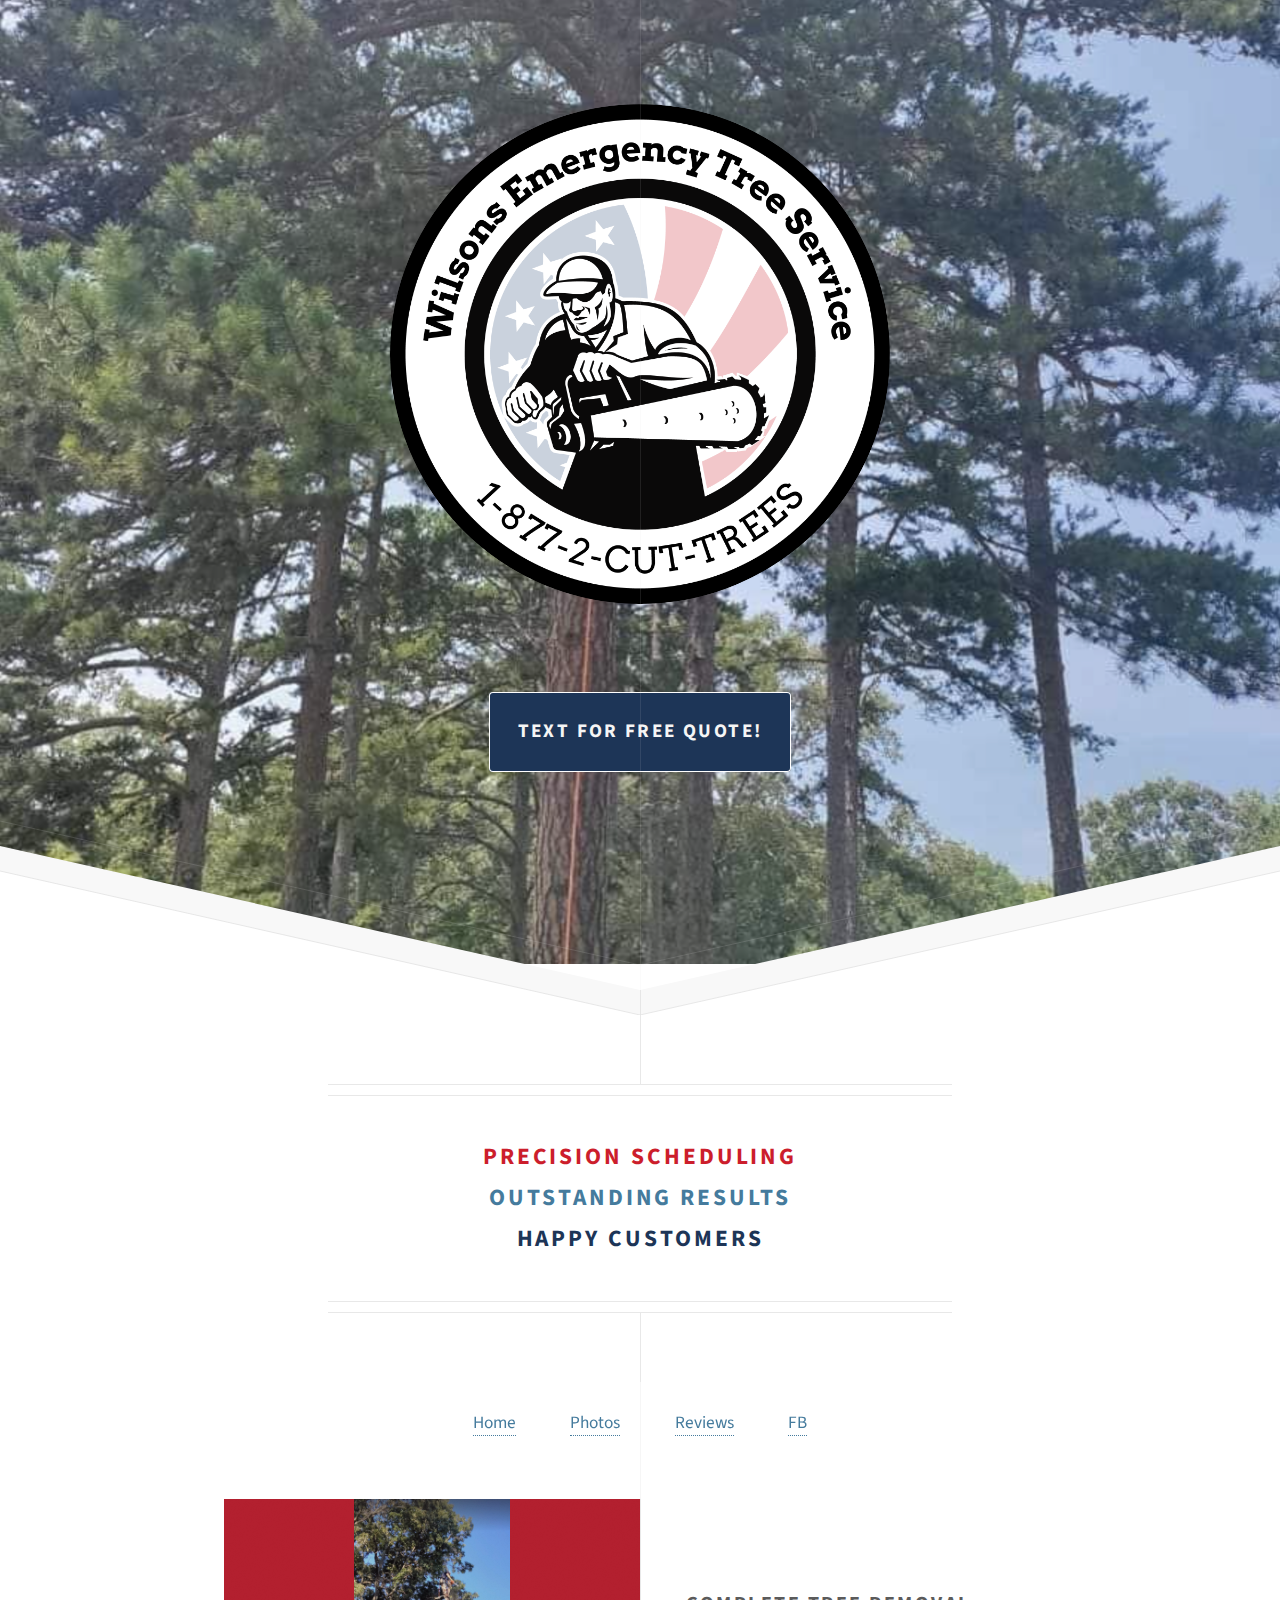
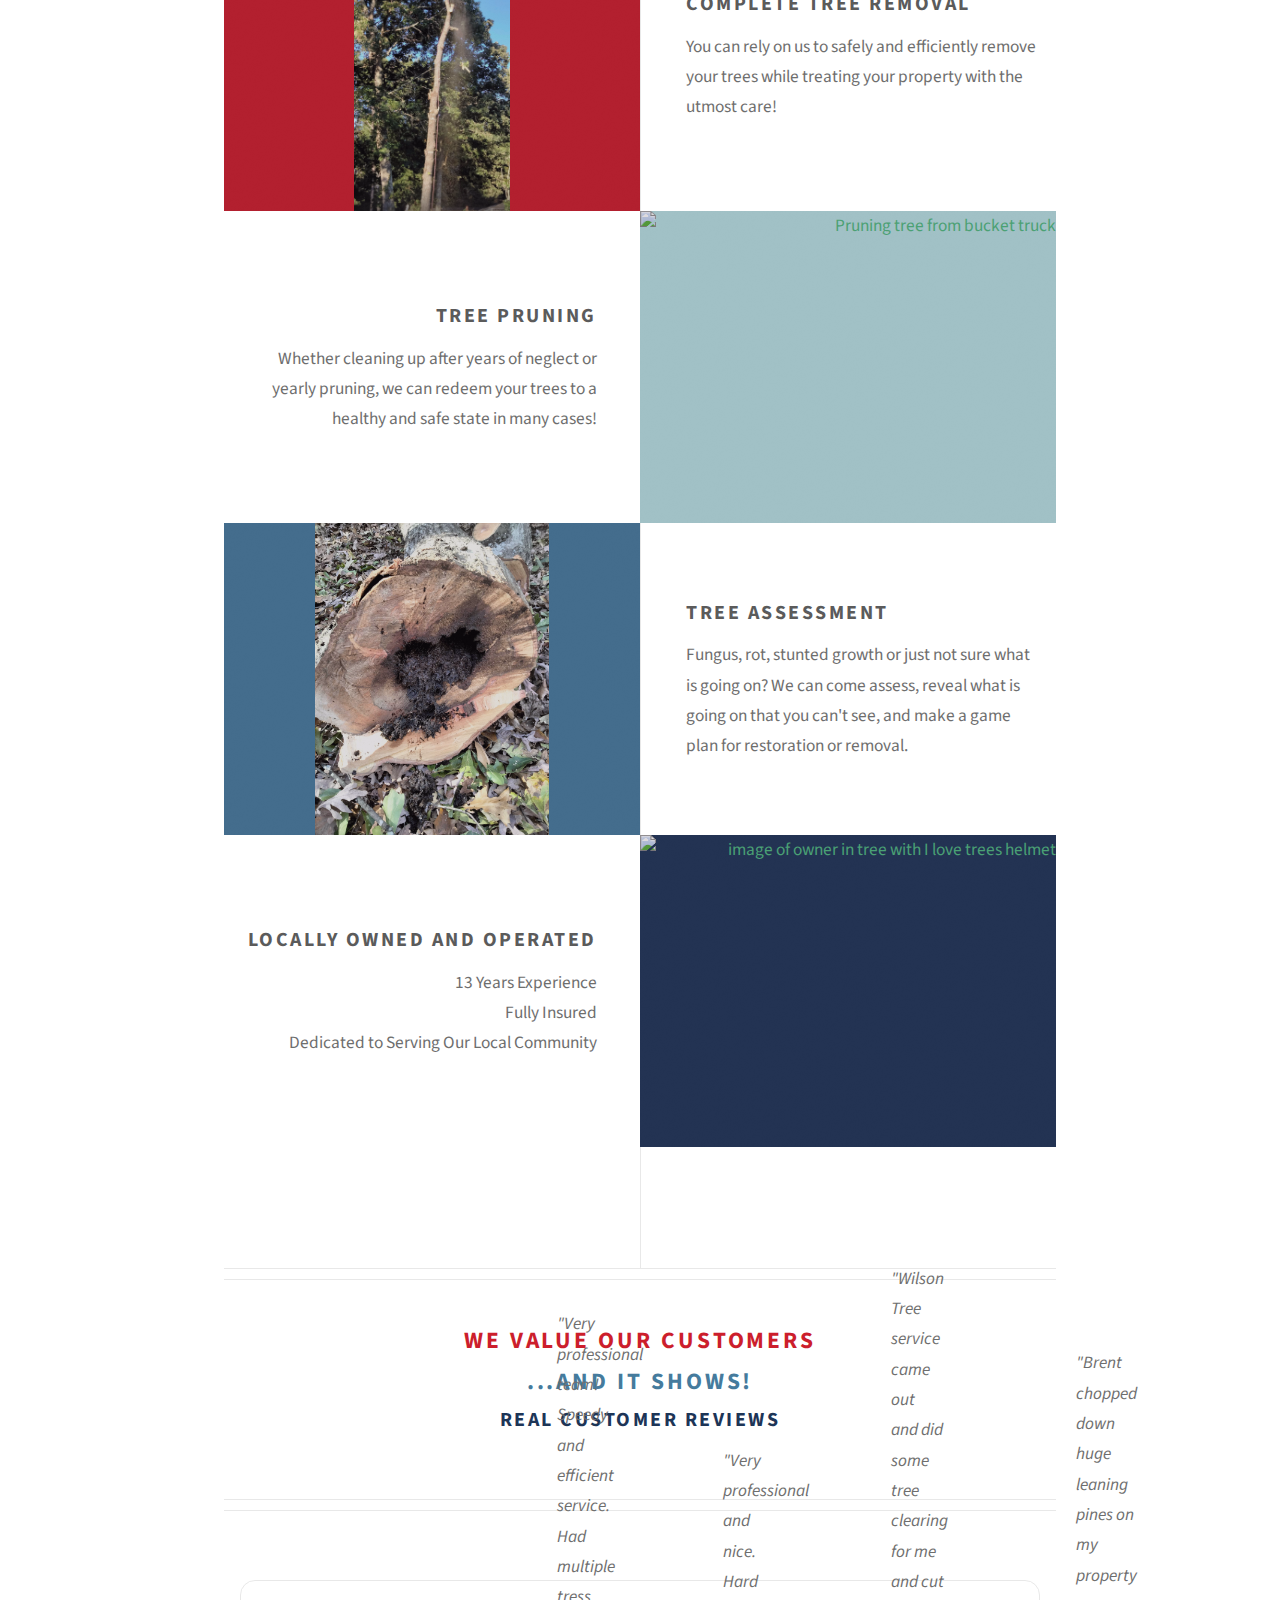
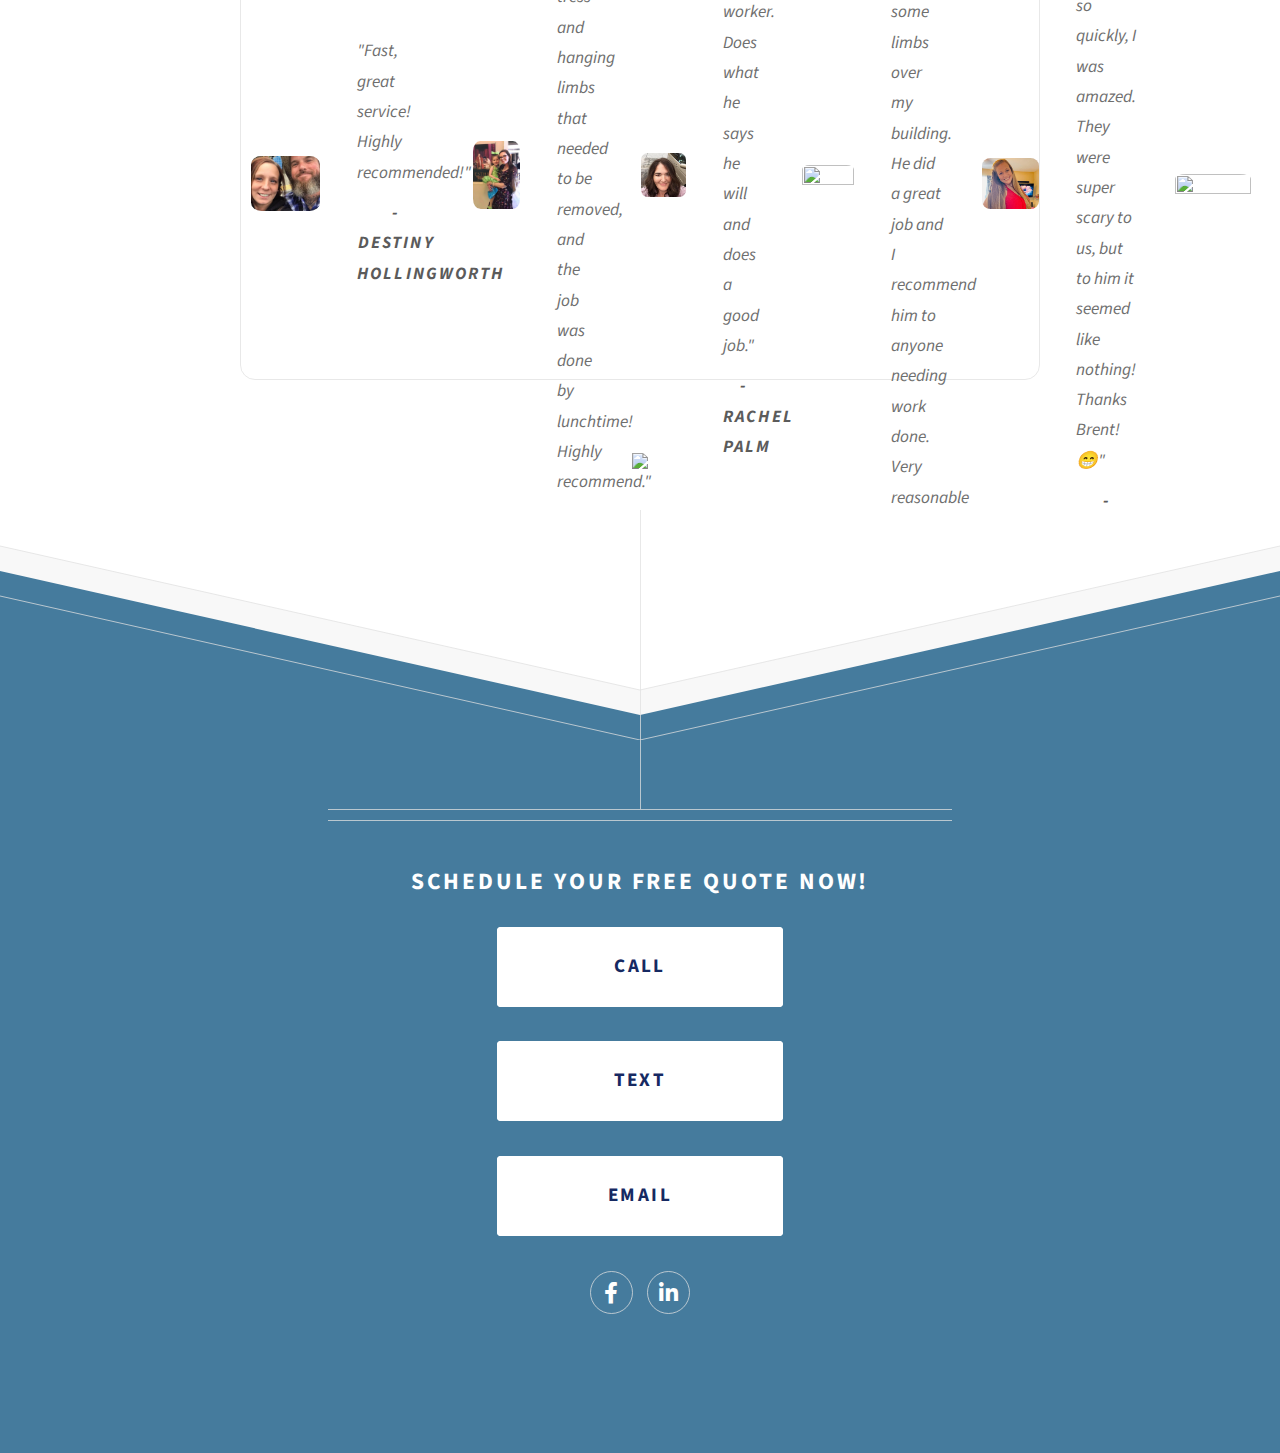
==== commit 1b813820: "Update logo and phone numbers" ====
--- a/index.html
+++ b/index.html
@@ -16,19 +16,6 @@
     />
 
     <link rel="stylesheet" href="assets/css/main.css" />
-    <script
-    src="https://code.jquery.com/jquery-3.3.1.js"
-    integrity="sha256-2Kok7MbOyxpgUVvAk/HJ2jigOSYS2auK4Pfzbm7uH60="
-    crossorigin="anonymous">
-    </script>
-    <script> 
-      $(function(){
-        $("#header").load("header.html"); 
-      $("#footer").load("footer.html"); 
-      });
-      </script> 
-    
-    
     <style>
       .nav {
         position: sticky;
@@ -83,7 +70,7 @@
           alt="wilson-tree-service"
       /></span>
 
-      
+    
         <ul class="call-to-action">
           <li>
             <a href="sms:+18332396131" class="button" style="background-color: #1D3557; color: whitesmoke; text-align: center; max-width: 100%;">
@@ -92,7 +79,6 @@
           </li>
         </ul>
       </div>
-      <!-- <div id="header"></div> -->
 
 
     <!-- Main -->
@@ -110,11 +96,11 @@
 
       <nav id="nav" class="nav">
         <ul class="ul-nav">
-          <li class="nav-links" ><a href="/">Home</a></li>
+          <li class="nav-links" ><a href="index.html">Home</a></li>
               <li class="nav-links"><a href="photo_gallery.html">Photos</a></li>
               <li class="nav-links"><a href="reviews.html">Reviews</a></li>
               <li class="nav-links"><a href="https://www.facebook.com/DavidWilsonTreeService/">FB</a></li>
-              <li class="nav-links"><a href="contact.html">Contact Us</a></li>
+              <!-- <li class="nav-links"><a href="contact.html">Contact Us</a></li> -->
         </ul>
       </nav>
 
@@ -584,10 +570,10 @@
 						<li><a href="#" class="icon brands fa-dribbble"><span class="label">Dribbble</span></a></li> -->
           </ul>
 
-          <ul class="copyright">
+          <!-- <ul class="copyright">
             <li>&copy; Untitled. All rights reserved.</li>
             <li>Design: <a href="http://html5up.net">HTML5 UP</a></li>
-          </ul>
+          </ul> -->
         </div>
       </div>
 
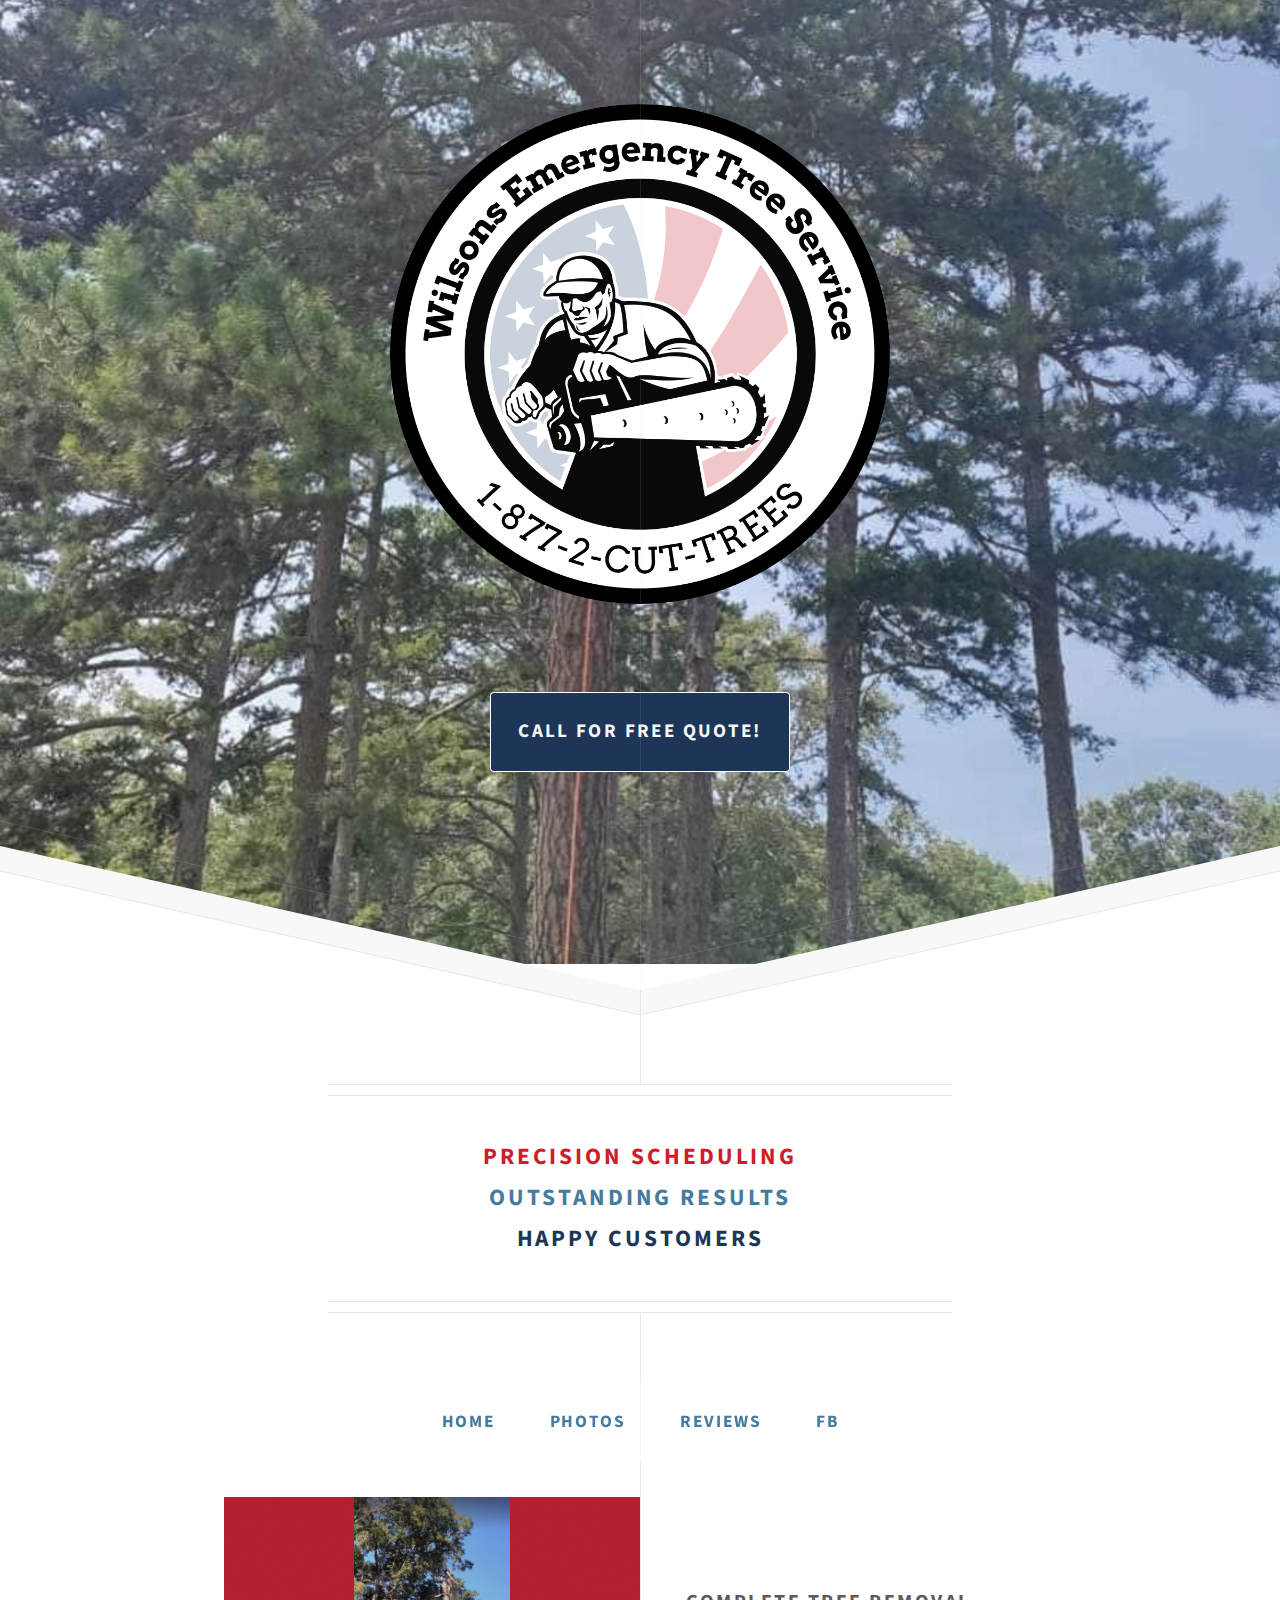
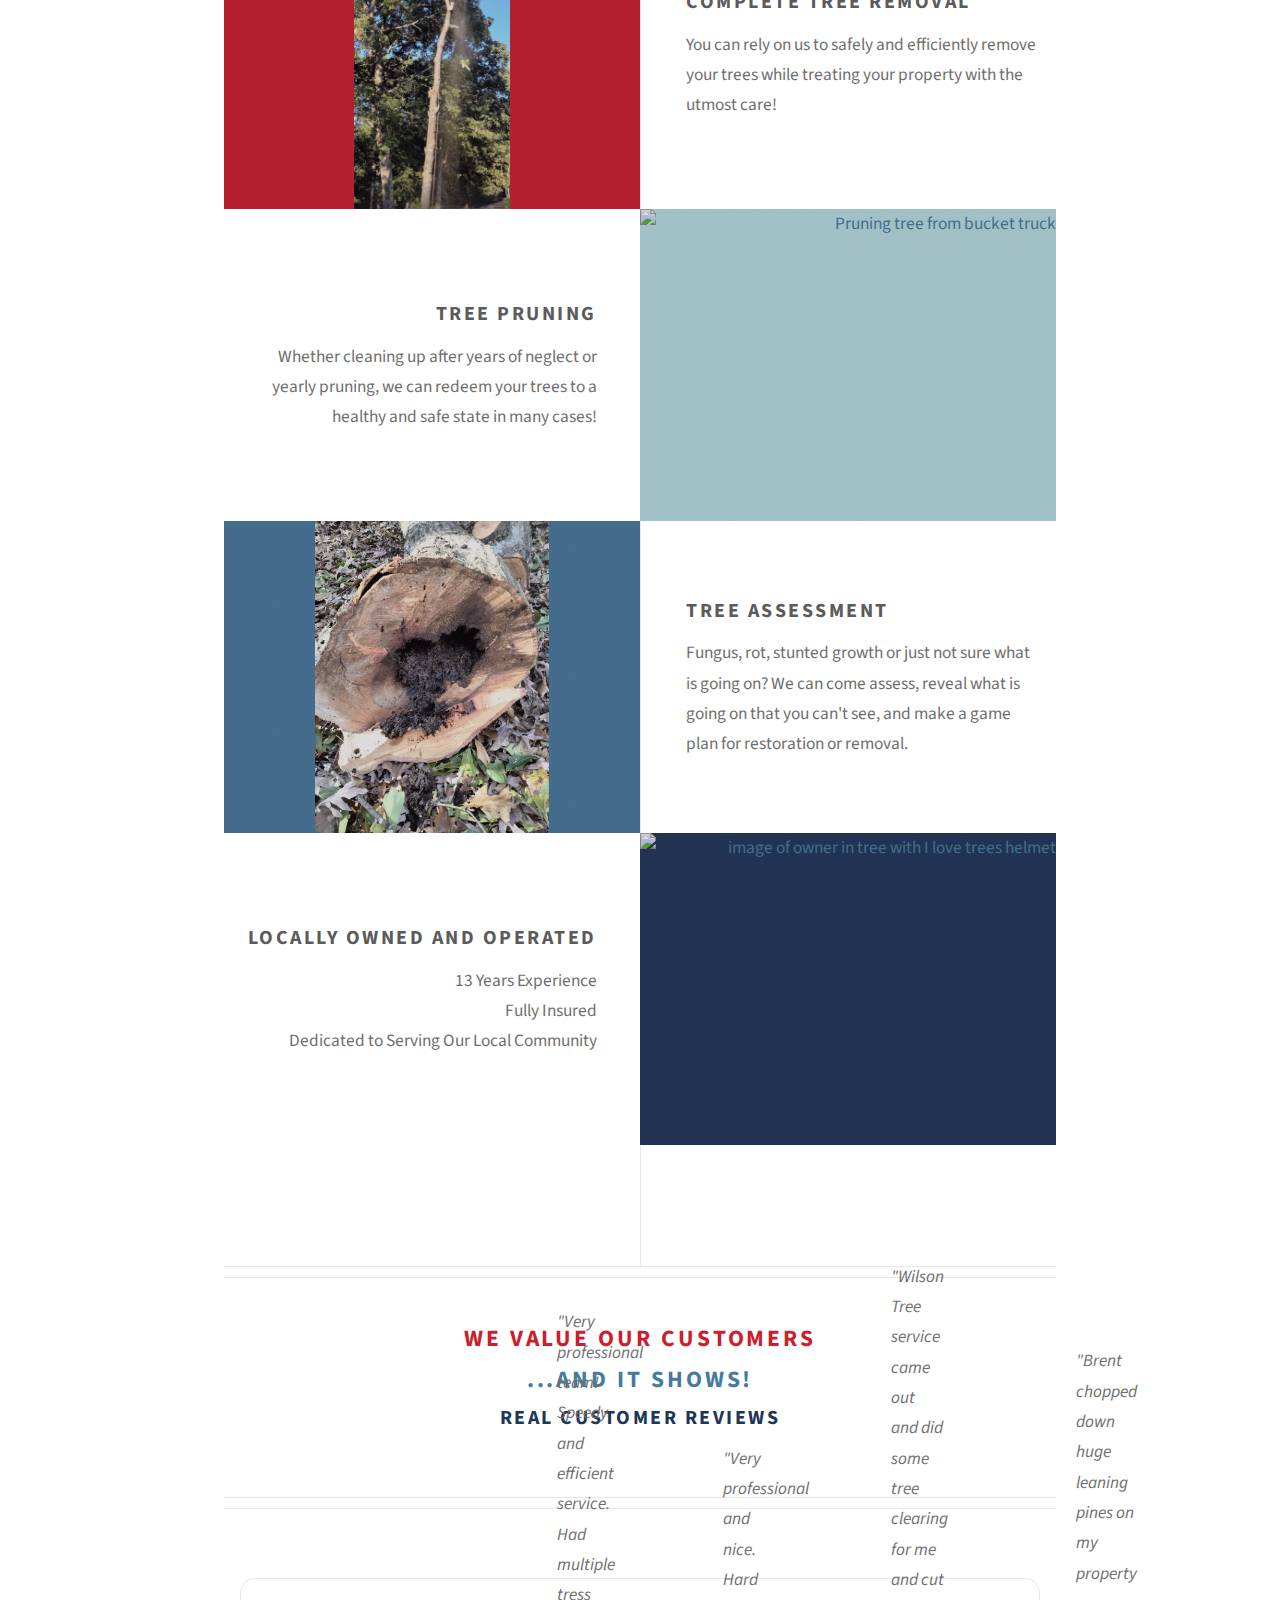
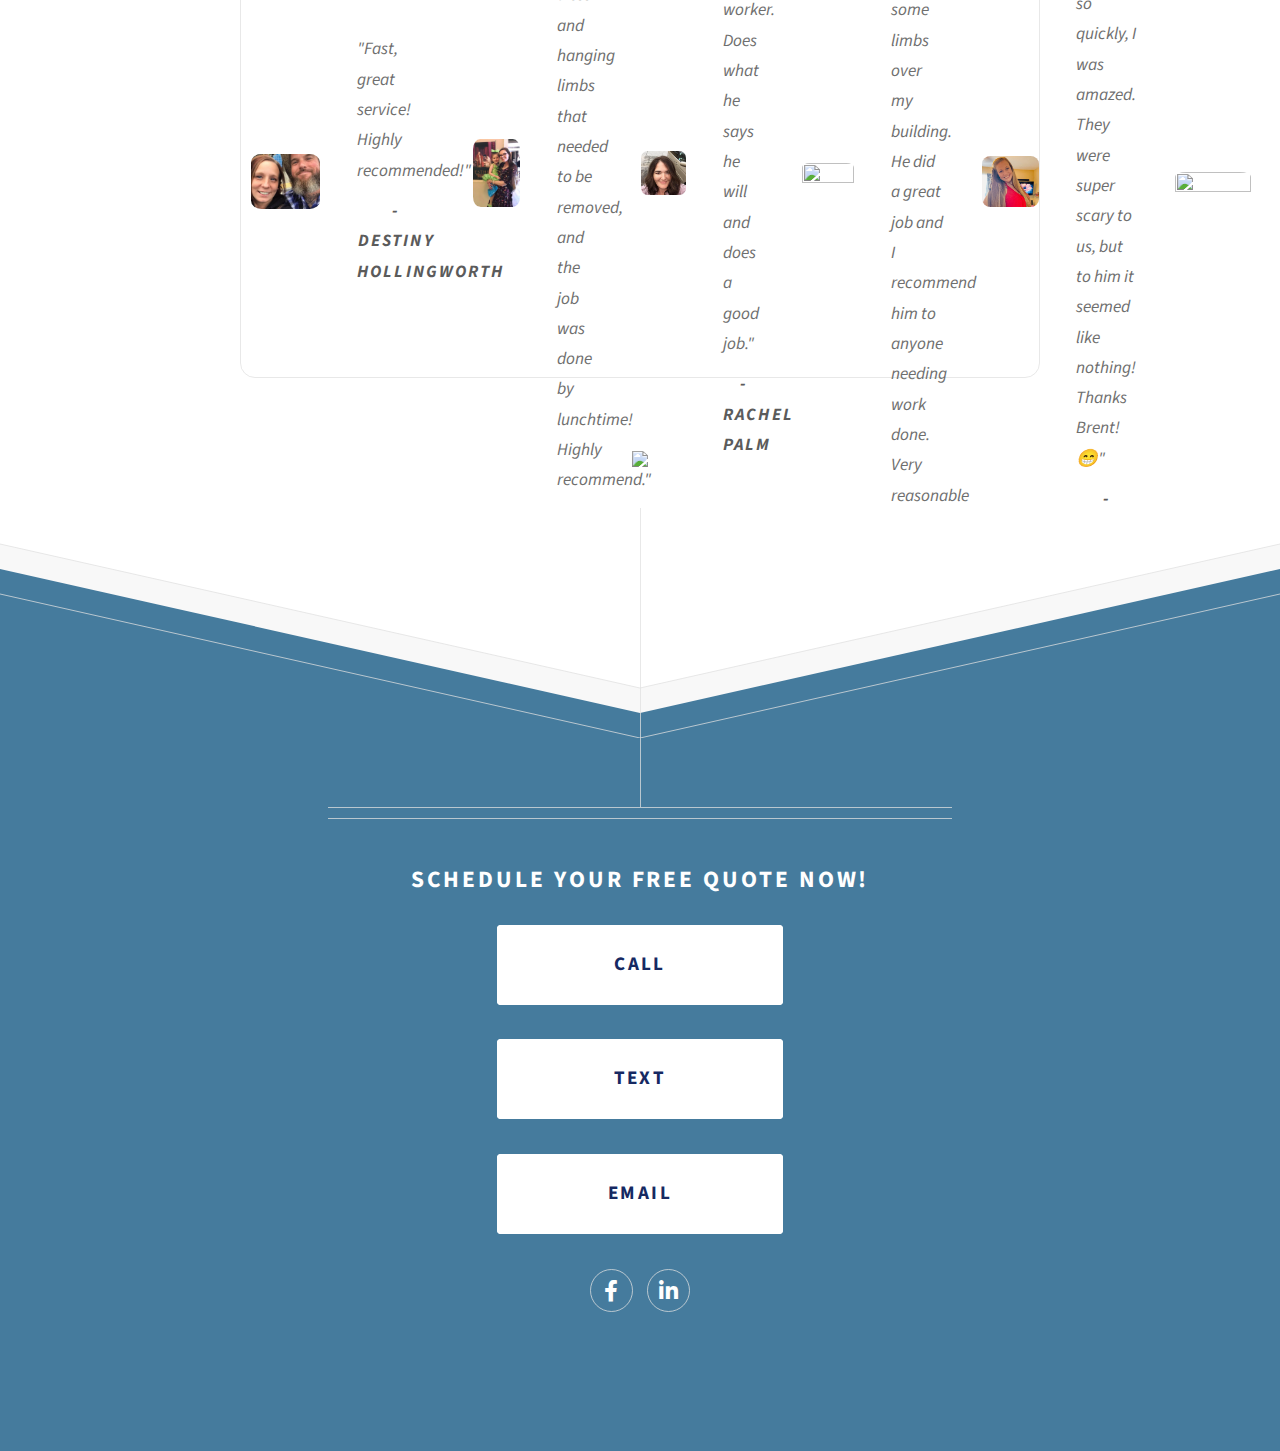
==== commit dcac1a80: "improvements to nav etc" ====
--- a/index.html
+++ b/index.html
@@ -7,56 +7,14 @@
 -->
 <html>
   <head>
-    <title>Wilson Tree Service LLC</title>
+    <title>Wilson's Emergency Tree Service</title>
     <link rel="icon" type="image/x-icon" href="./images/favicon.ico" />
     <meta charset="utf-8" />
     <meta
       name="viewport"
       content="width=device-width, initial-scale=1, user-scalable=no"
     />
-
     <link rel="stylesheet" href="assets/css/main.css" />
-    <style>
-      .nav {
-        position: sticky;
-        top:0;
-        background-color: rgba(255, 255, 255, 0.609);
-        text-align: center;
-        width: 100%;
-        z-index: 5;
-        display: inline-block;
-        }
-
-      nav a:hover {
-        text-decoration: underline;
-        /* color: #1D3557; */
-        color: red
-        }
-
-      nav a {
-          width: auto;
-          color:#457B9D;
-          text-decoration: none;
-      }
-      .nav-links {
-        margin: auto;
-        display: inline-block;
-        width: auto;
-        color:#457B9D;
-        /* background:rgb(22, 41, 98); */
-        padding: 2%;
-        text-align: center;
-      }
-    
-      /* .nav .sticky {
-          background:rgba(225, 76, 76, 0.221);
-          transition: 2s;
-          }
-      .nav .sticky a {
-          color: red;
-          } */
-
-  </style>
   </head>
 
   <body class="is-preload">
@@ -73,8 +31,8 @@
     
         <ul class="call-to-action">
           <li>
-            <a href="sms:+18332396131" class="button" style="background-color: #1D3557; color: whitesmoke; text-align: center; max-width: 100%;">
-              Text For FREE Quote! 
+            <a href="tel:+18332396131" class="button" style="background-color: #1D3557; color: whitesmoke; text-align: center; max-width: 100%;">
+              Call For FREE Quote! 
             </a>
           </li>
         </ul>
@@ -83,20 +41,17 @@
 
     <!-- Main -->
     <div id="main">
-
       <section>
       <header class="major container medium">
           <h2 class= "col-lg-4 col-md-12 col-sm-12 col-xs-12" style="color: #cc1e2c; text-align: center;">Precision Scheduling</h2>
-		 
 			    <h2  class= "col-lg-4 col-md-12 col-sm-12 col-xs-12" style="color: #457B9D; text-align: center">Outstanding Results</h2>
-		  
 			    <h2  class= "col-lg-4 col-md-12 col-sm-12 col-xs-12" style="color: #1D3557; text-align: center">Happy Customers</h2>
       </header>
       </section>
 
       <nav id="nav" class="nav">
-        <ul class="ul-nav">
-          <li class="nav-links" ><a href="index.html">Home</a></li>
+        <ul class="ul-nav sticky">
+              <li class="nav-links" ><a href="index.html">Home</a></li>
               <li class="nav-links"><a href="photo_gallery.html">Photos</a></li>
               <li class="nav-links"><a href="reviews.html">Reviews</a></li>
               <li class="nav-links"><a href="https://www.facebook.com/DavidWilsonTreeService/">FB</a></li>
--- a/assets/css/main.css
+++ b/assets/css/main.css
@@ -114,14 +114,65 @@
 		-webkit-transition: color 0.2s ease-in-out, border-bottom-color 0.2s ease-in-out;
 		-ms-transition: color 0.2s ease-in-out, border-bottom-color 0.2s ease-in-out;
 		transition: color 0.2s ease-in-out, border-bottom-color 0.2s ease-in-out;
-		border-bottom: dotted 1px;
-		color: #4eb980;
+		color:#457B9D;
 		text-decoration: none;
 	}
 
-		a:hover {
-			border-bottom-color: transparent;
-		}
+	.nav {
+        position: sticky;
+        top:0;
+        /* background:rgba(225, 76, 76, 0.221); */
+        background-color: rgba(255, 255, 255, 0.609);
+        text-align: center;
+        width: 100%;
+        z-index: 5;
+        display: inline-block;
+        font-weight: 700;
+        letter-spacing: 0.1em;
+        text-decoration: none !important;
+        text-transform: uppercase;
+        padding: 0 25px;
+        display: block;
+        transition: all 150ms linear;
+		/* transition: background-color 250ms linear; */
+      }
+	.nav a:hover,
+	.nav a:focus{
+		text-decoration: none;
+		color: red;
+		transition: all 150ms linear;   
+	}
+
+	.nav-links {
+        text-decoration: none;
+        margin: auto;
+        display: inline-block;
+        width: auto;
+        color:#457B9D;
+        /* background:rgb(22, 41, 98); */
+        padding: 2%;
+        text-align: center;
+      }
+  
+	/* .is-scrolled .nav-links{
+		background-color: #00b6e3;
+		transition: background-color 250ms linear;
+		}
+		
+	.is-scrolled a {
+		color: #fff;
+		}
+
+	.is-scrolled a:hover,
+	.is-scrolled a:focus,
+	.is-scrolled a:active,
+	.is-scrolled a.is-selected {
+		background-color: rgb(49, 109, 61);
+		color: #e30084;
+	}
+	 */
+	
+
 
 	strong, b {
 		font-weight: 600;
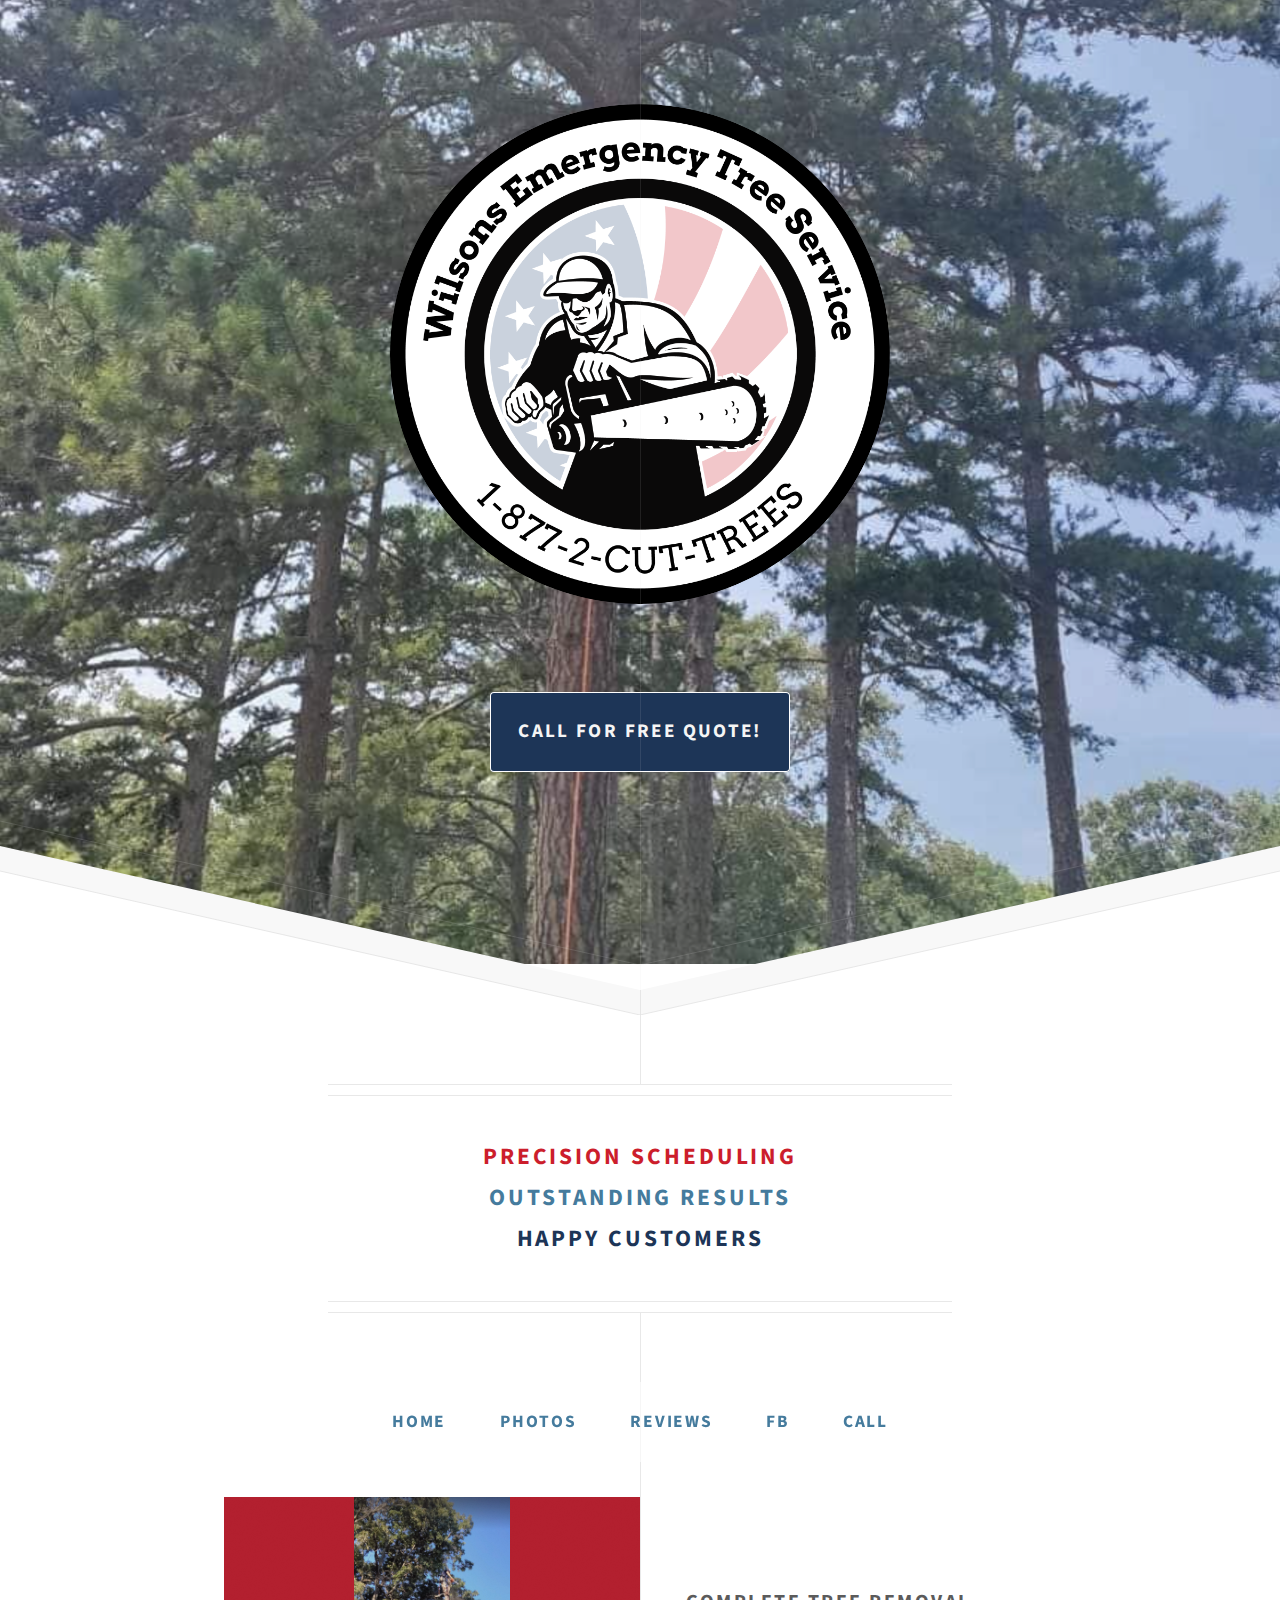
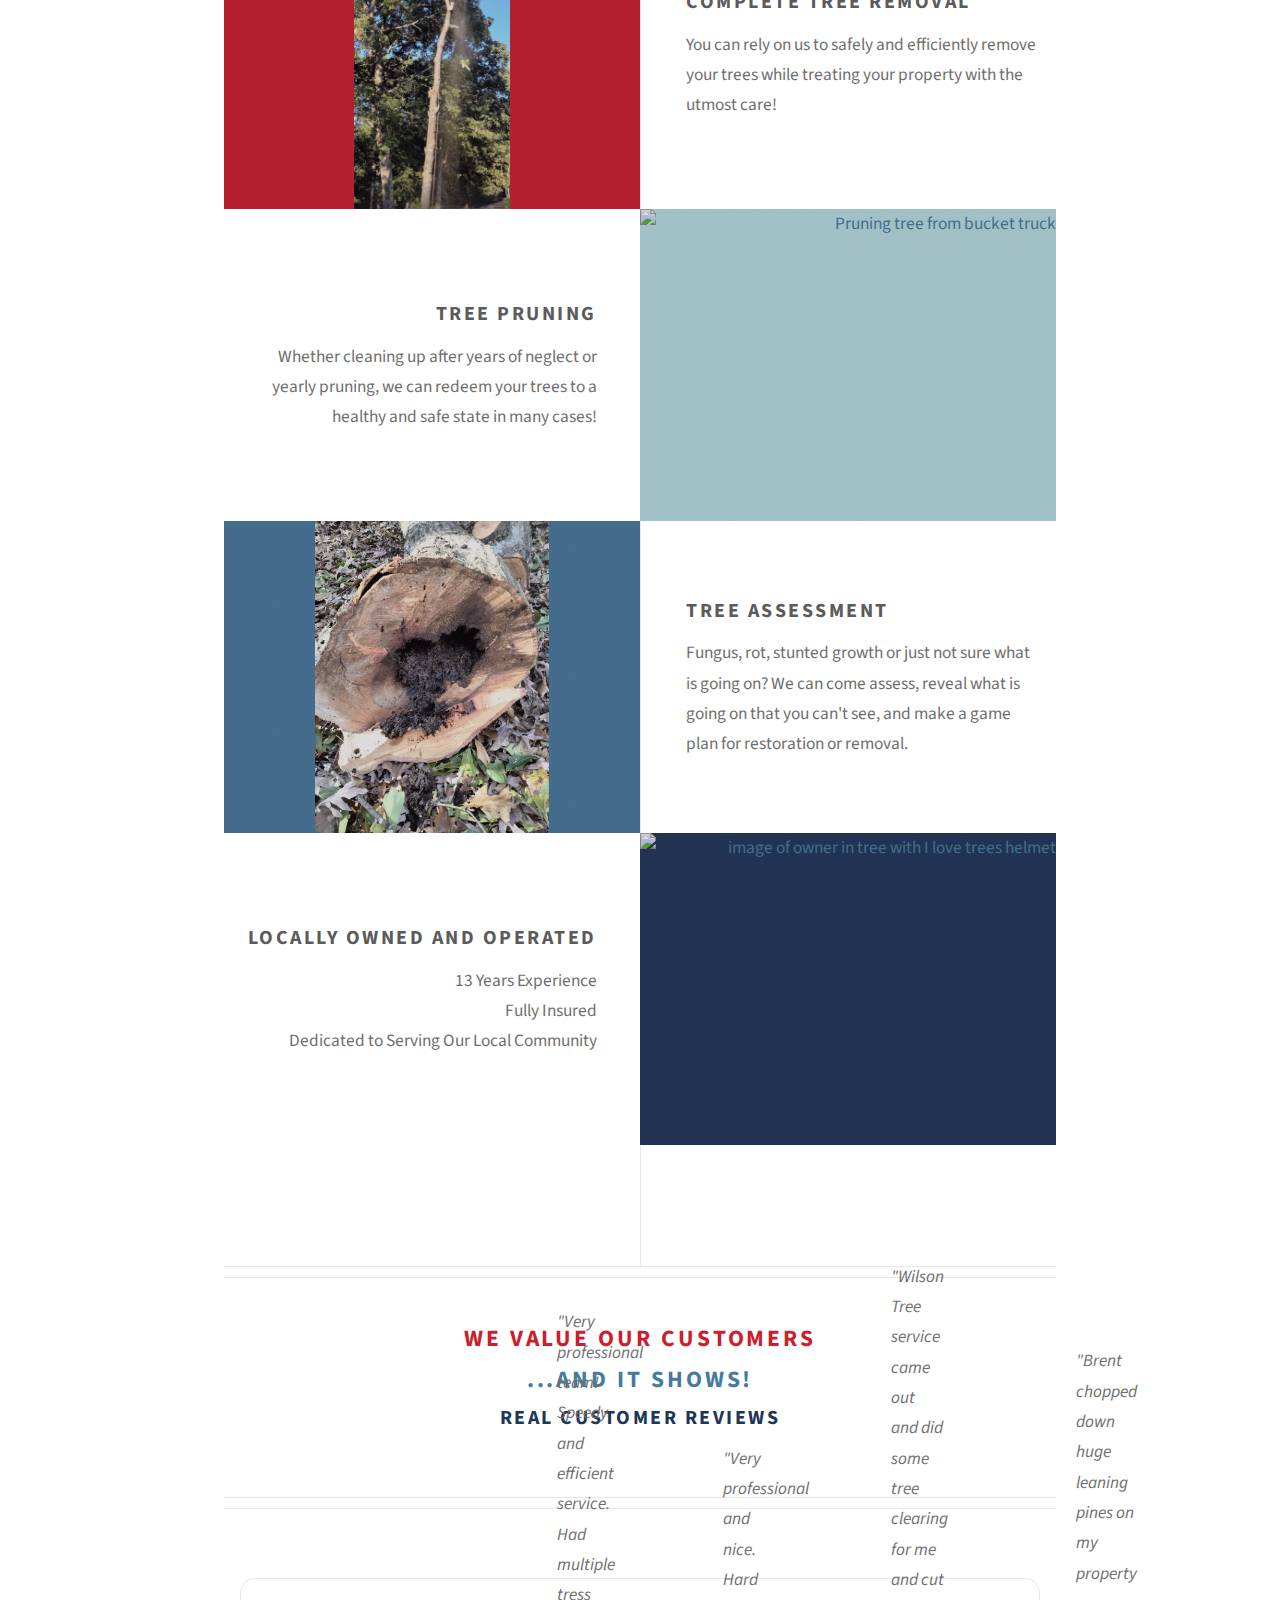
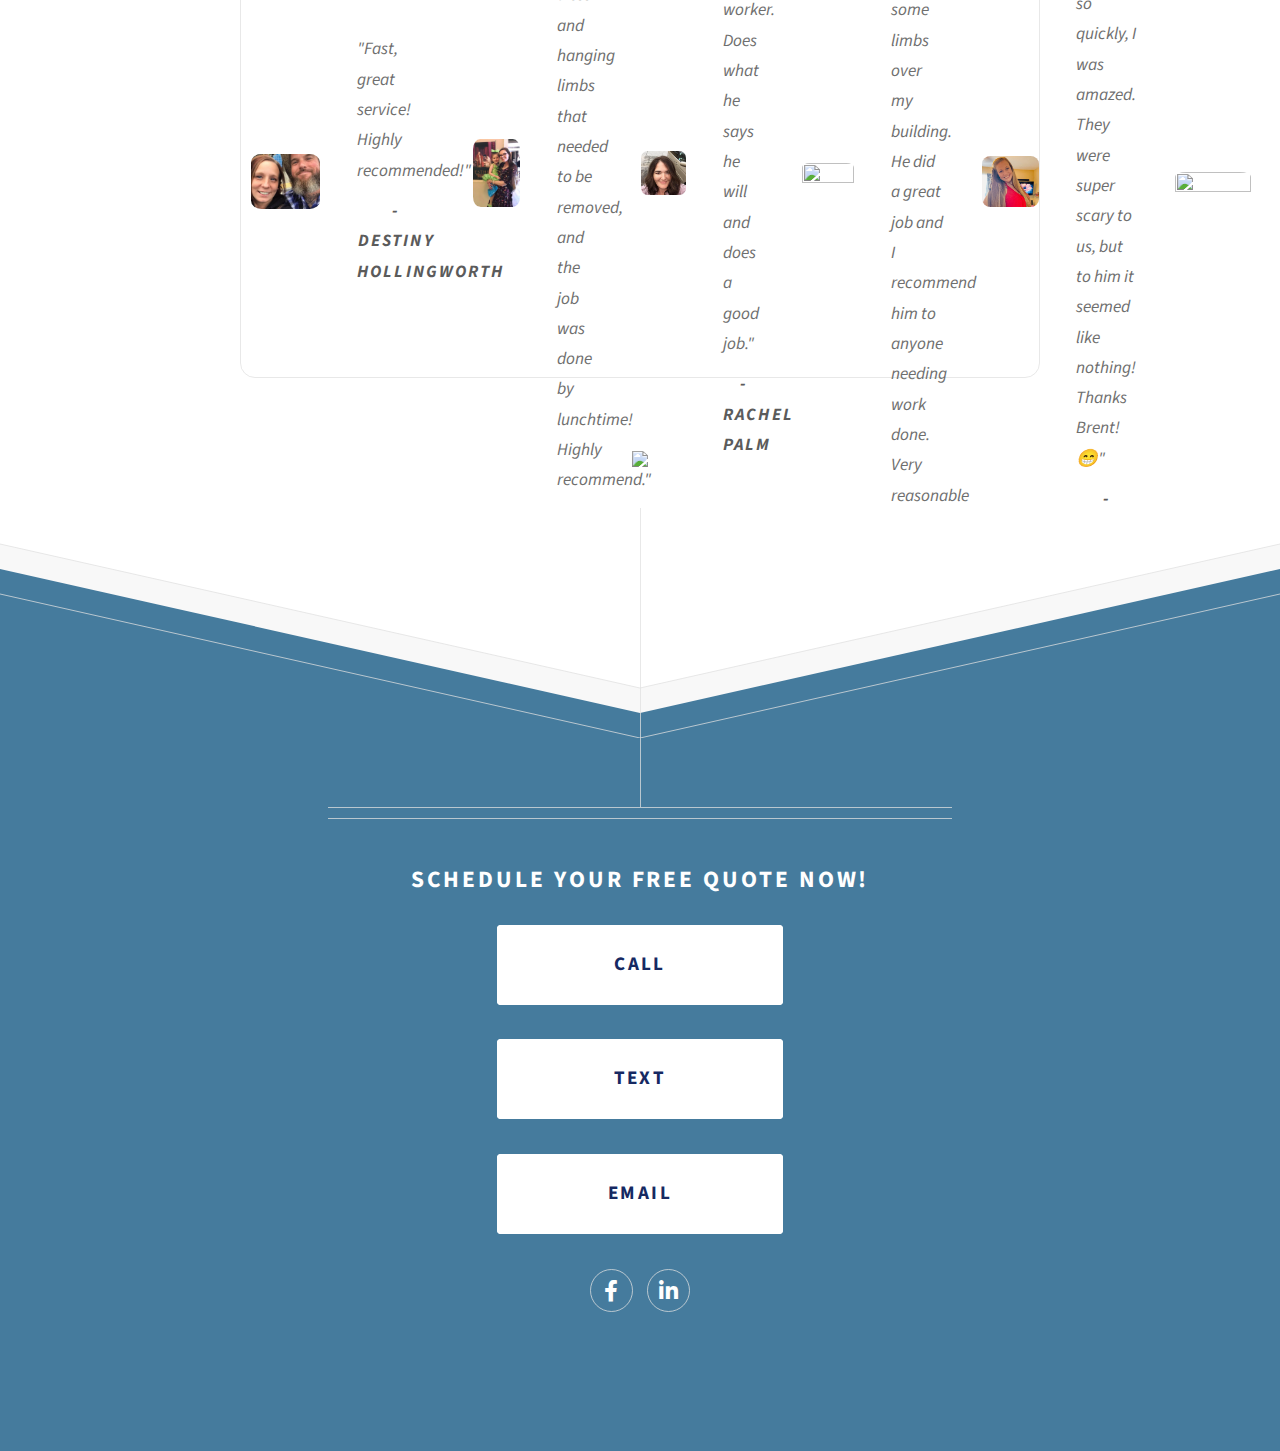
==== commit 4ae9c413: "add call on nav" ====
--- a/index.html
+++ b/index.html
@@ -55,6 +55,7 @@
               <li class="nav-links"><a href="photo_gallery.html">Photos</a></li>
               <li class="nav-links"><a href="reviews.html">Reviews</a></li>
               <li class="nav-links"><a href="https://www.facebook.com/DavidWilsonTreeService/">FB</a></li>
+              <li class="nav-links"><a href="tel:+18332396131">Call</a></li>
               <!-- <li class="nav-links"><a href="contact.html">Contact Us</a></li> -->
         </ul>
       </nav>
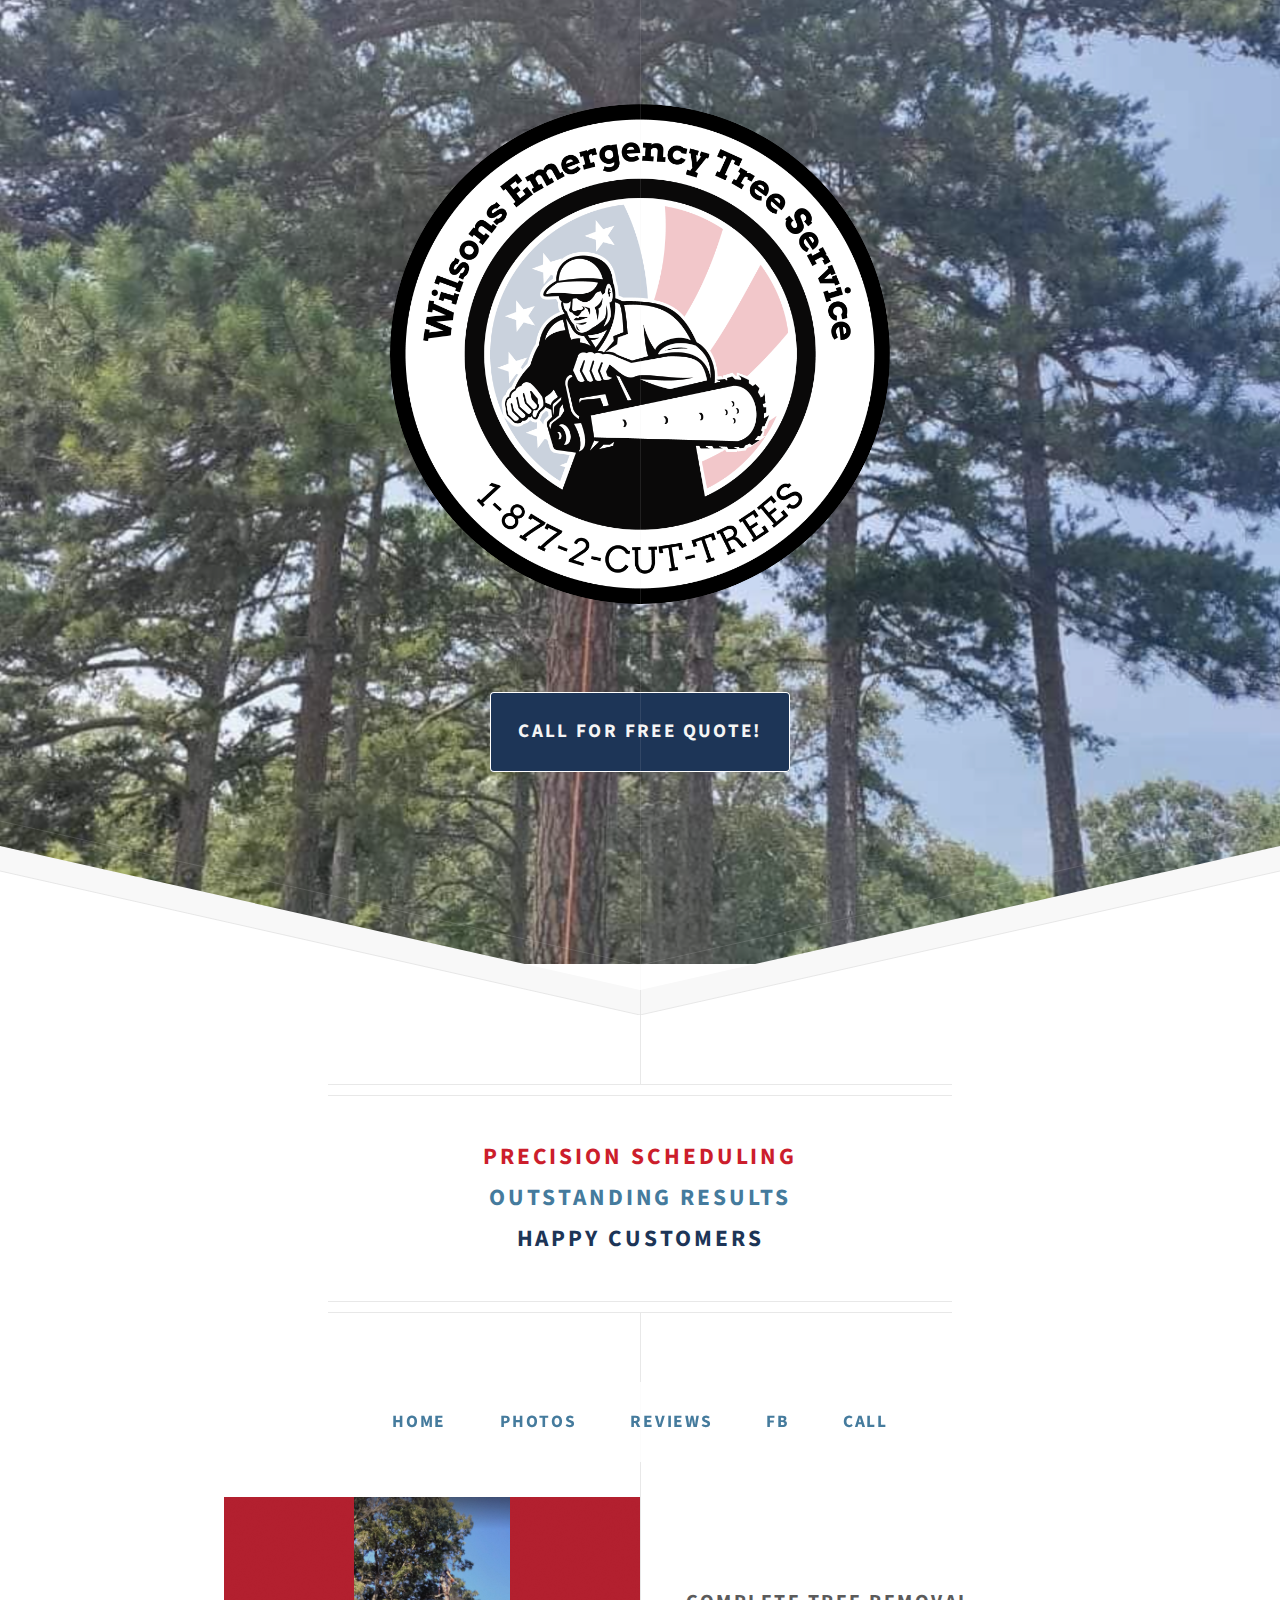
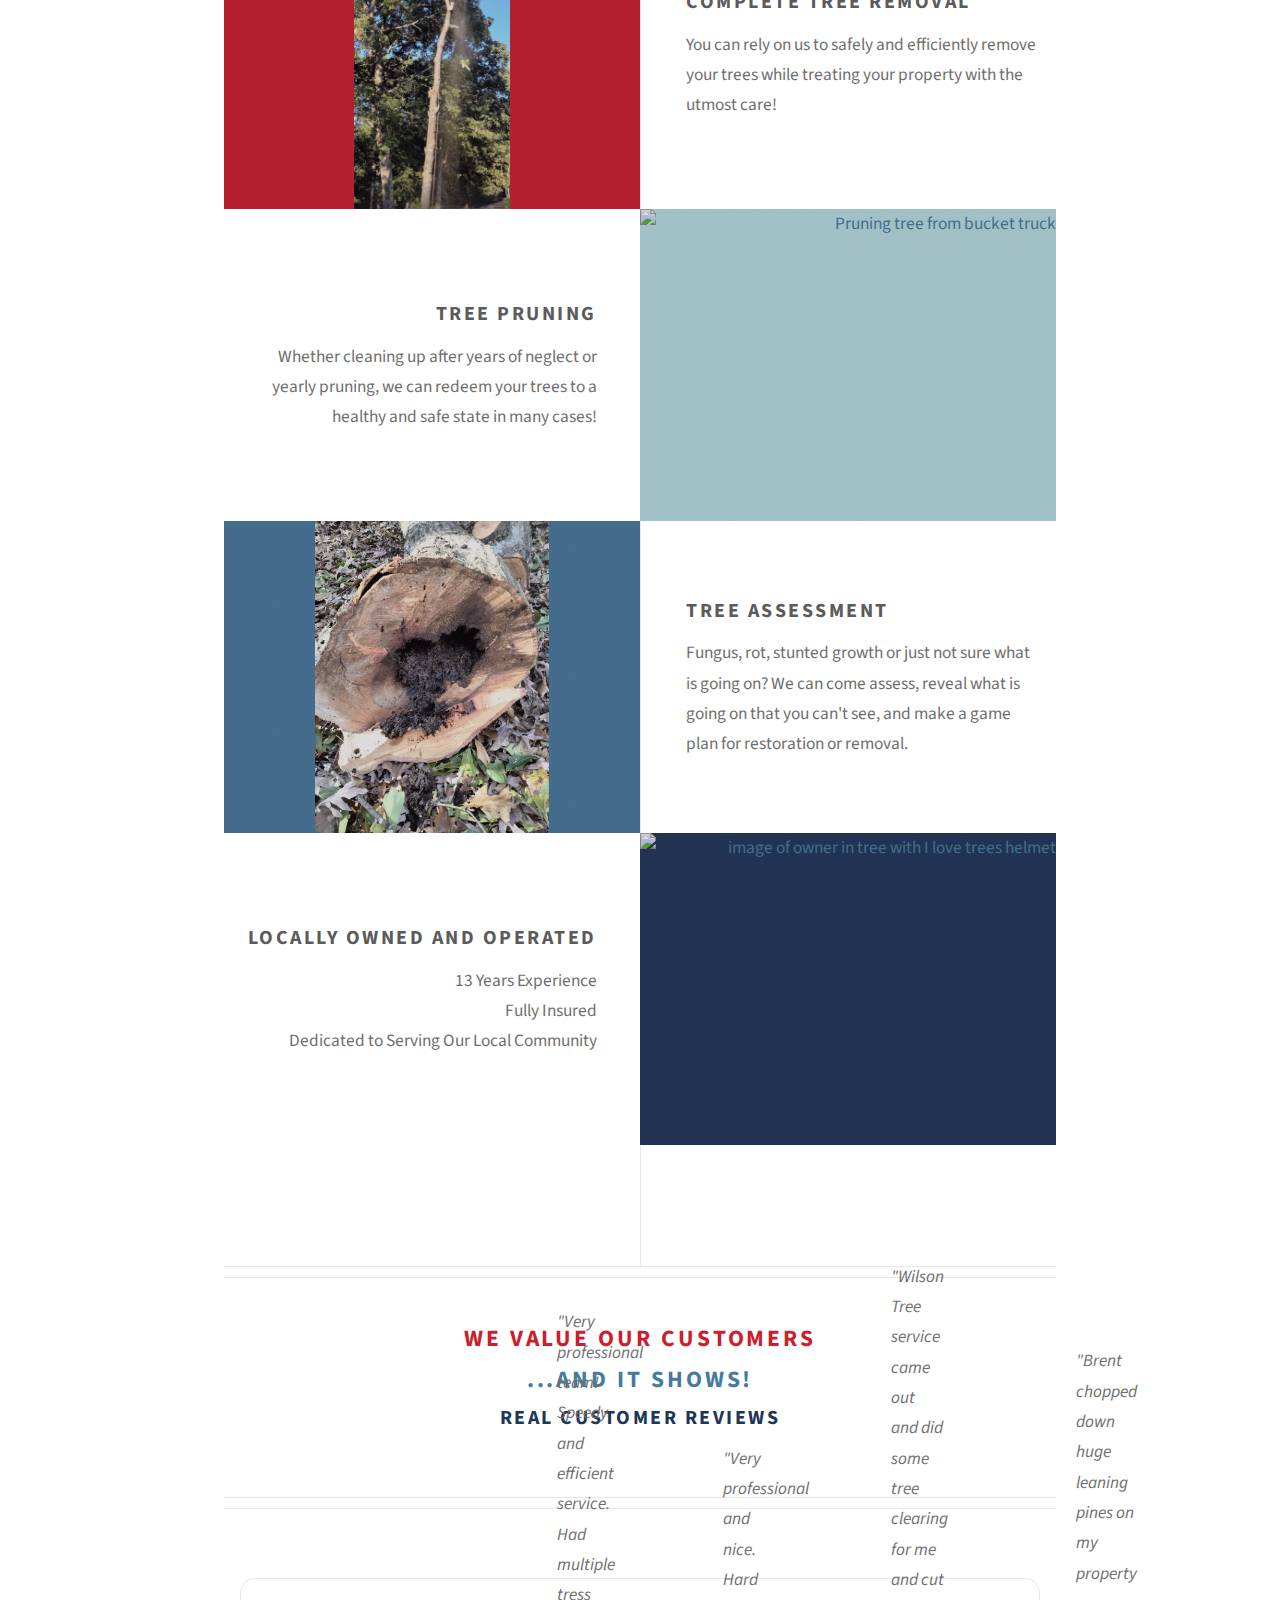
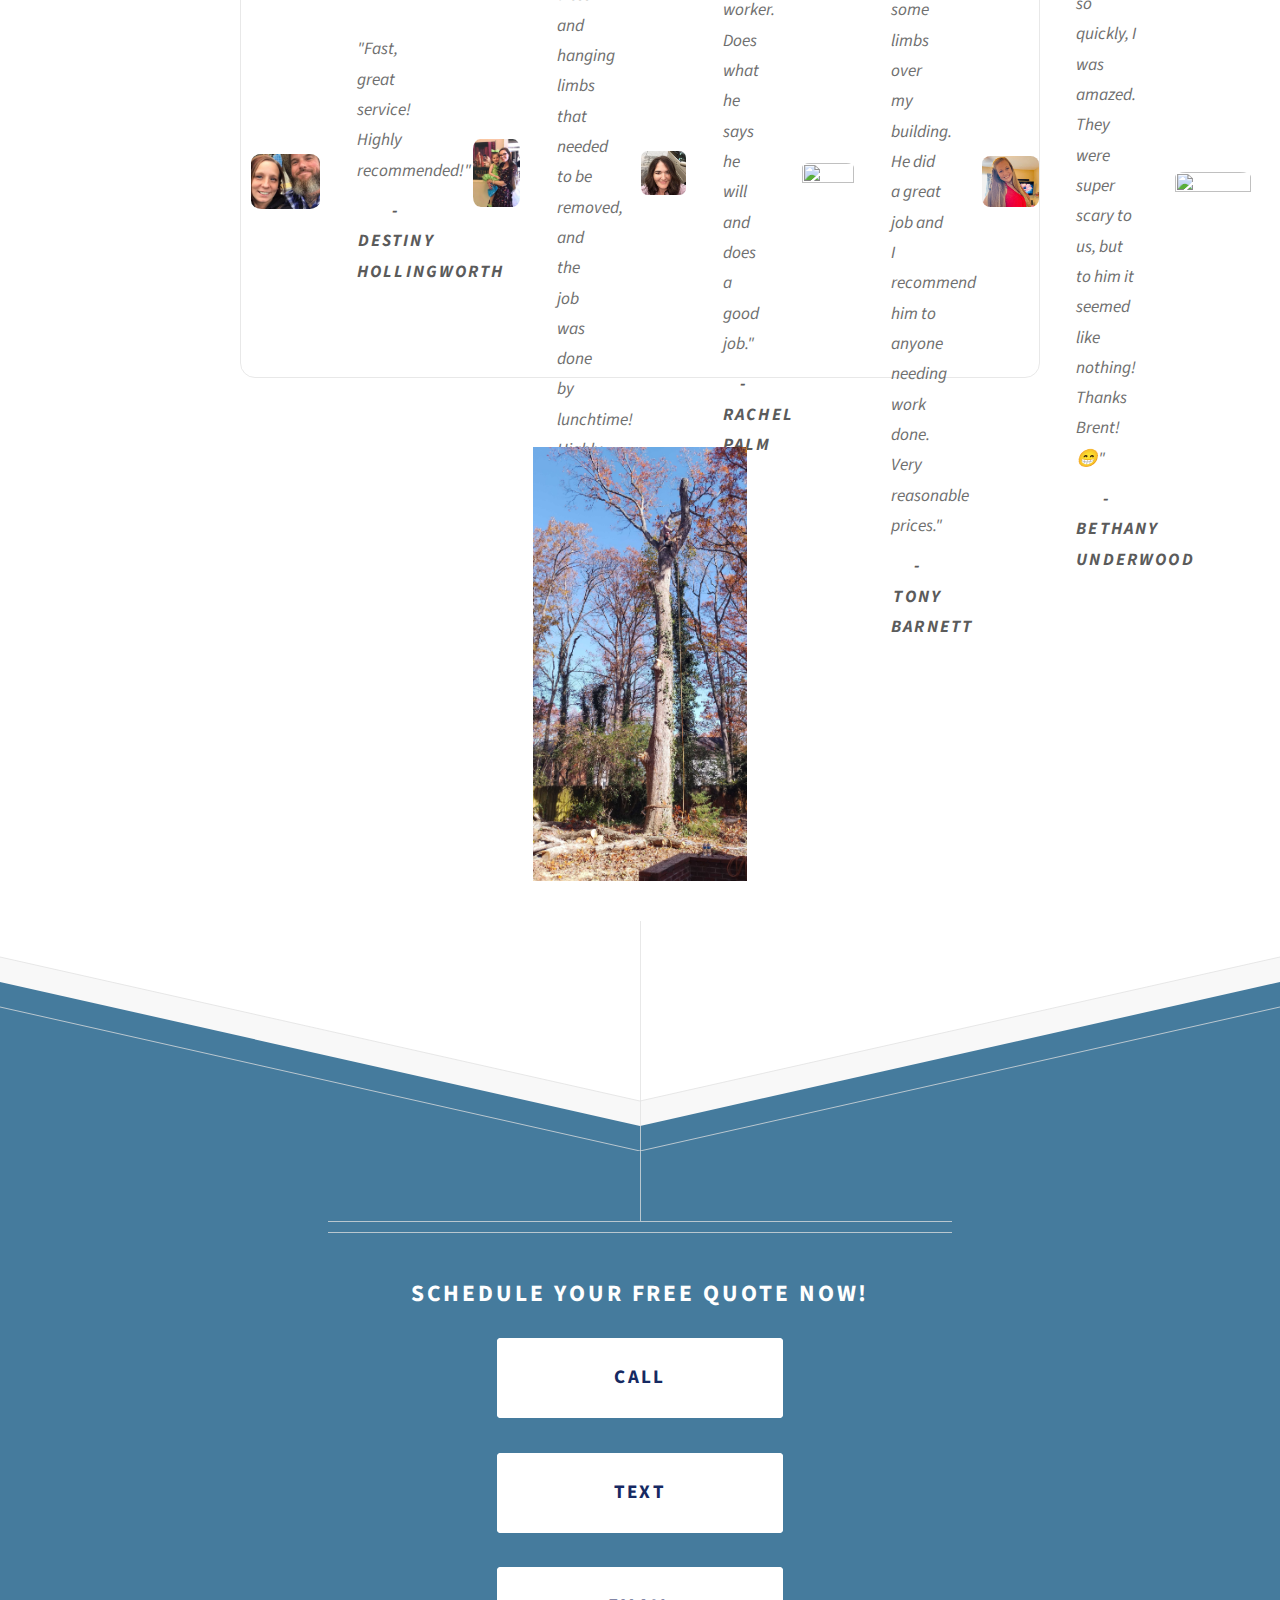
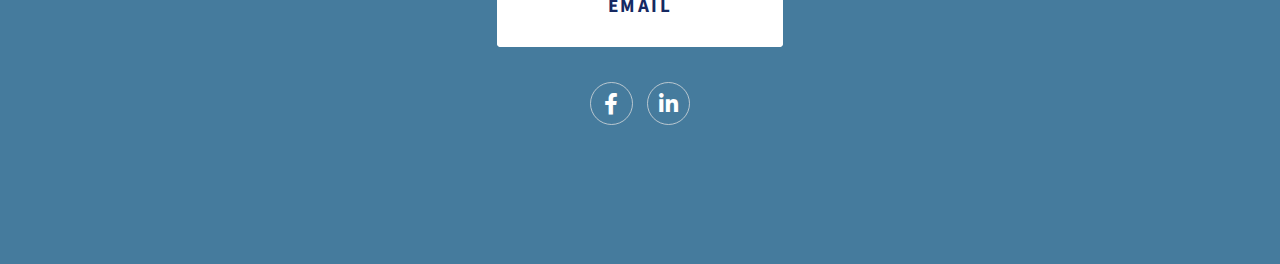
==== commit 0ee814fe: "make images fit better" ====
--- a/index.html
+++ b/index.html
@@ -365,76 +365,76 @@
           <!-- Images  -->
           <a href="photo_gallery.html">
           <div class="Containers">
-            <img
+            <img class="fit"
               src="images/working-images/dust-trail.png"
               style="width: 100%"
             />
           </div>
 
-          <div class="Containers">
-            <img
+          <!-- <div class="Containers">
+            <img class="fit"
               src="images/working-images/close-up.png"
               style="width: 100%"
             />
-          </div>
-
-          <div class="Containers">
-            <img
+          </div> -->
+
+          <div class="Containers">
+            <img class="fit"
               src="images/working-images/center-climb.jpg"
               style="width: 100%"
             />
           </div>
-
-          <div class="Containers">
-            <img
+<!-- 
+          <div class="Containers">
+            <img class="fit"
               src="images/working-images/saw-dust-smile.png"
               style="width: 100%"
             />
-          </div>
-
-          <div class="Containers">
-            <img
+          </div> -->
+
+          <div class="Containers">
+            <img class="fit"
               src="images/working-images/down_bucket.png"
               style="width: 100%"
             />
           </div>
 
 		      <div class="Containers">
-            <img
+            <img class="fit"
               src="images/working-images/repel2.png"
               style="width: 100%"
             />
           </div>
 
 		      <div class="Containers">
-            <img
+            <img class="fit"
               src="images/working-images/chipper.png"
               style="width: 100%"
             />
           </div>
 
 		      <div class="Containers">
-            <img
+            <img class="fit"
               src="images/working-images/extended.png"
               style="width: 100%"
             />
           </div>
 		      <div class="Containers">
-            <img
+            <img class="fit"
               src="images/working-images/groundcut.png"
               style="width: 100%"
             />
           </div>
 
 		      <div class="Containers">
-            <img
+            <img class="fit"
               src="images/working-images/stone.png"
               style="width: 100%"
             />
           </div>
 
           <div class="Containers">
-            <img
+            <img class="fit"
               src="images/working-images/saw-dust.jpg"
               style="width: 100%"
             />
@@ -445,7 +445,7 @@
           </div>
 
           <div class="Containers">
-            <img
+            <img class="fit"
               src="images/working-images/right-branch-climb.jpg"
               style="width: 100%"
             />
@@ -456,14 +456,14 @@
           </div>
 
           <div class="Containers">
-            <img
+            <img class="fit"
               src="images/working-images/red-high-climb.jpg"
               style="width: 100%"
             />
           </div>
 
           <div class="Containers">
-            <img
+            <img class="fit"
               src="images/working-images/saw-shoulder.png"
               style="width: 100%"
             />
--- a/assets/css/main.css
+++ b/assets/css/main.css
@@ -122,7 +122,7 @@
         position: sticky;
         top:0;
         /* background:rgba(225, 76, 76, 0.221); */
-        background-color: rgba(255, 255, 255, 0.609);
+        background-color: rgba(255, 255, 255, 0.85);
         text-align: center;
         width: 100%;
         z-index: 5;
@@ -172,7 +172,15 @@
 	}
 	 */
 	
-
+	.fit {
+		object-fit: contain;
+		width: 100%;
+		height: 25em;
+		/* border-radius: 15%; */
+		/* background-color: red; */
+		/* object-fit: cover; */
+		overflow: hidden;
+	}
 
 	strong, b {
 		font-weight: 600;
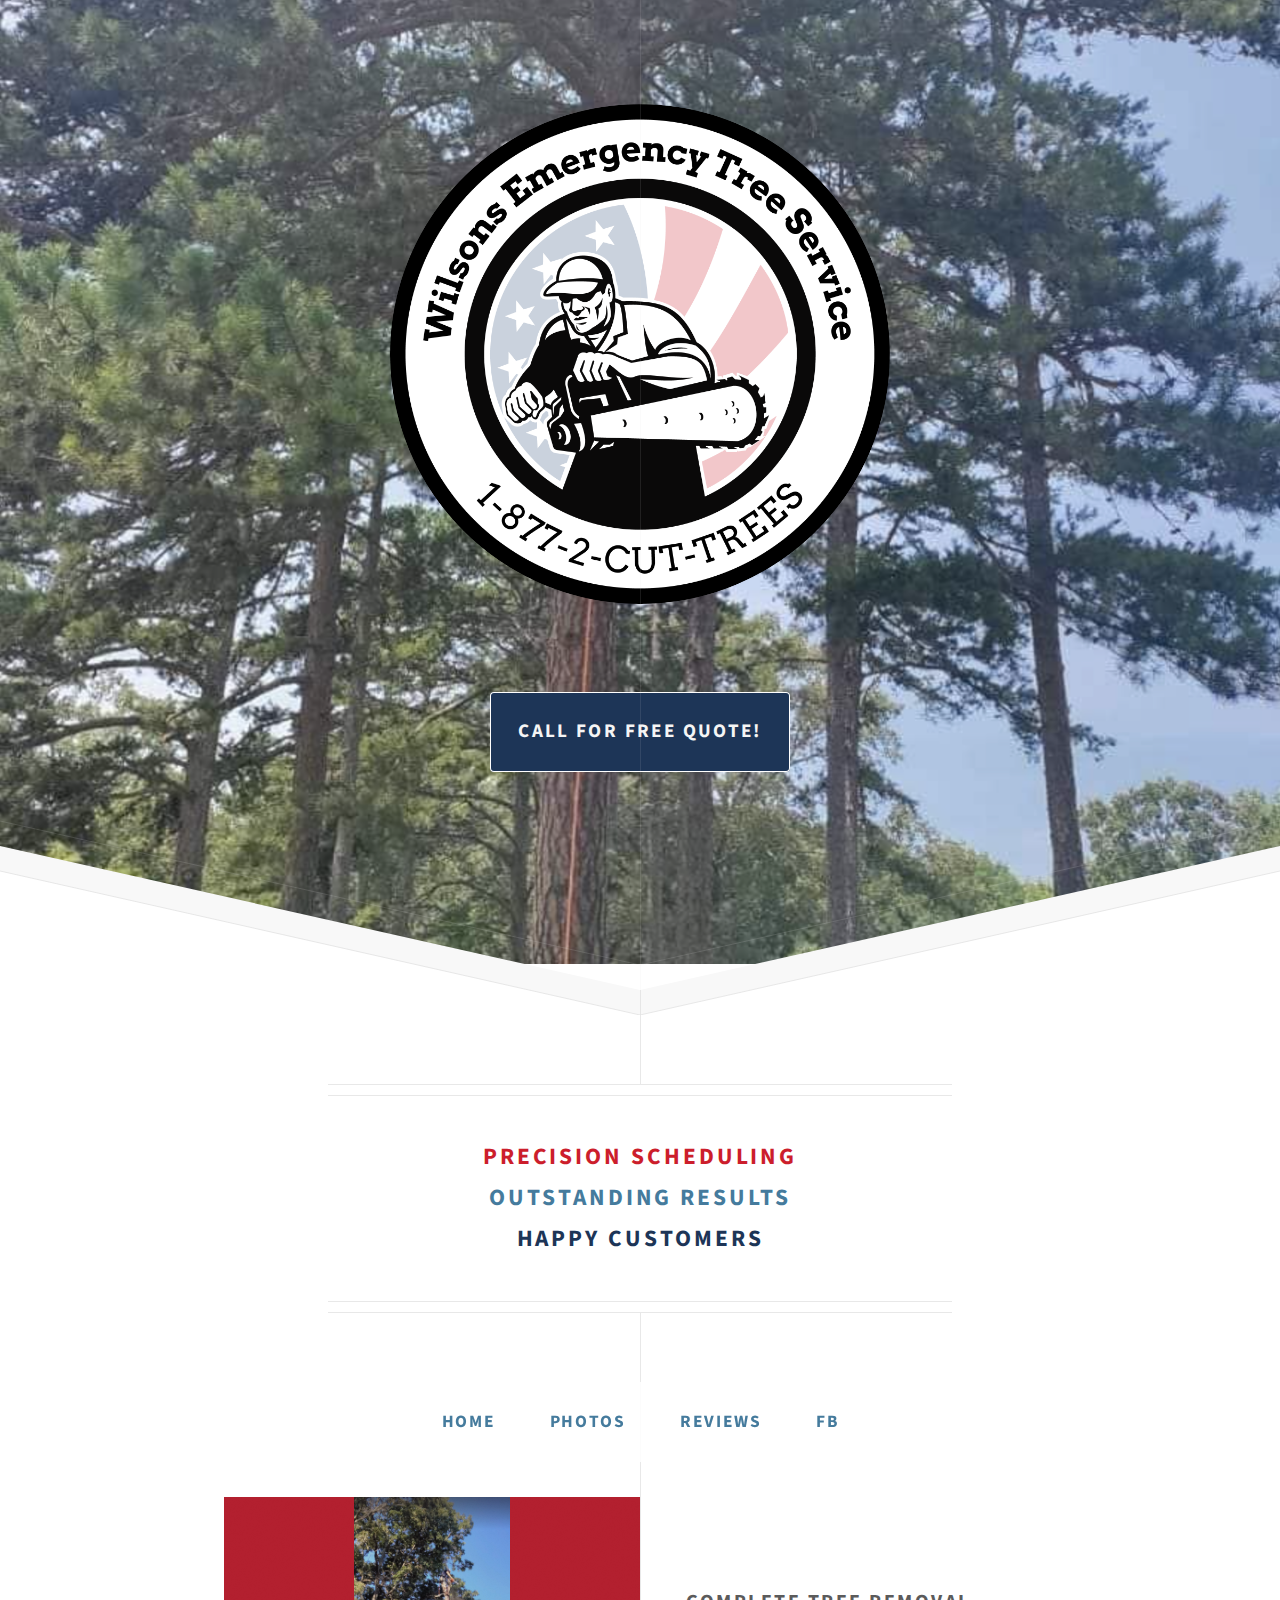
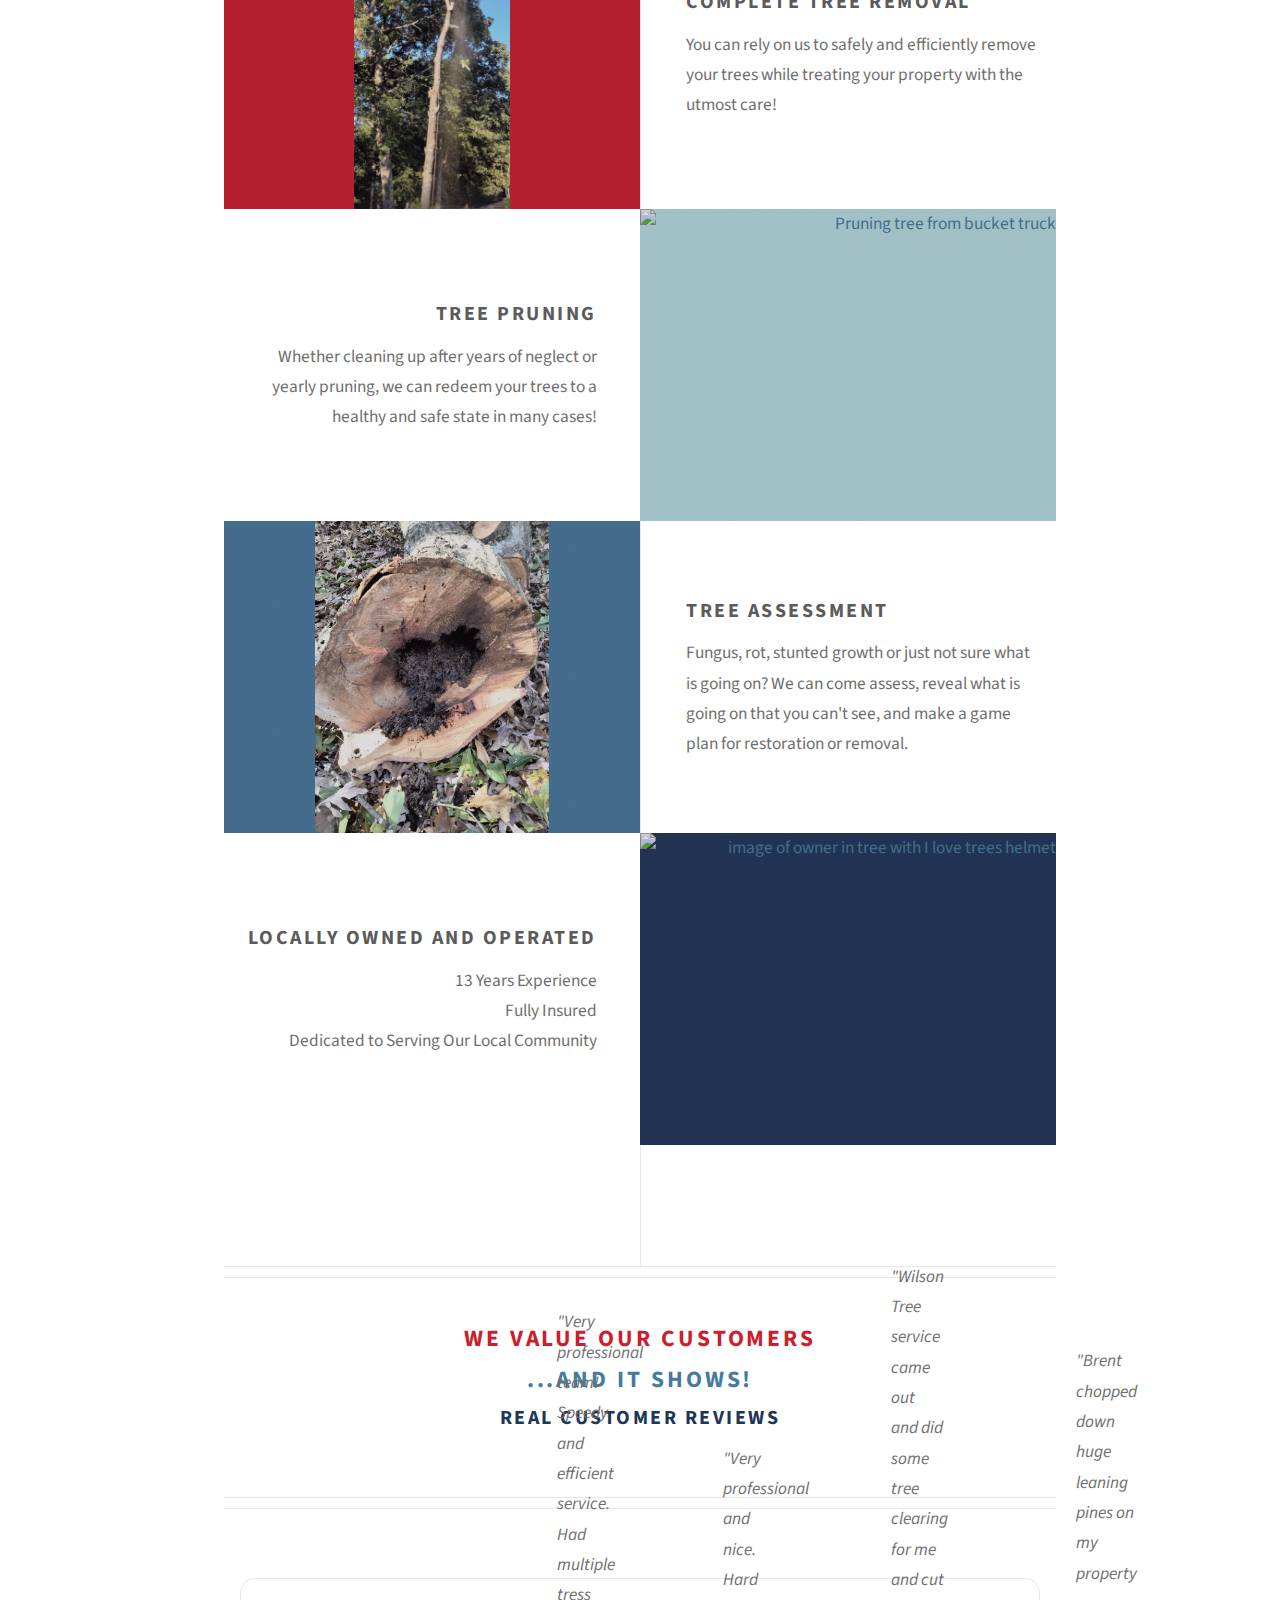
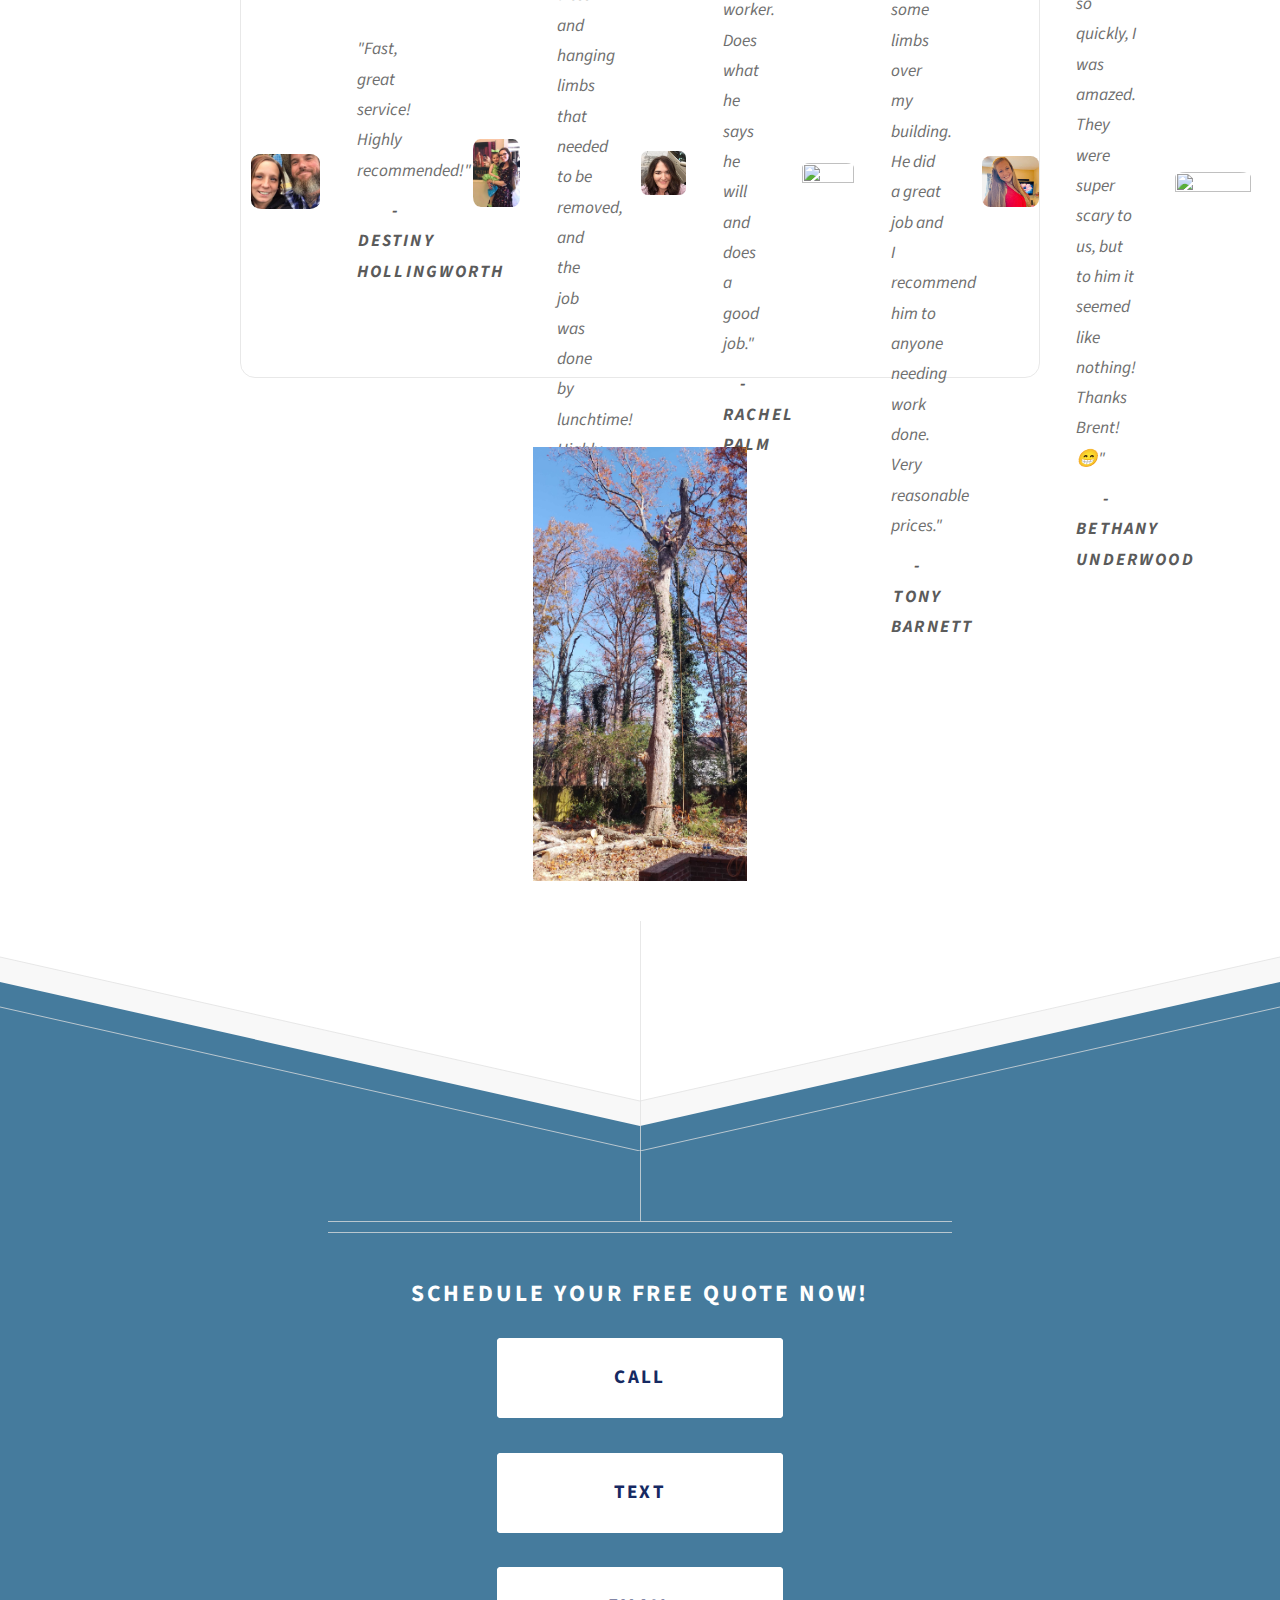
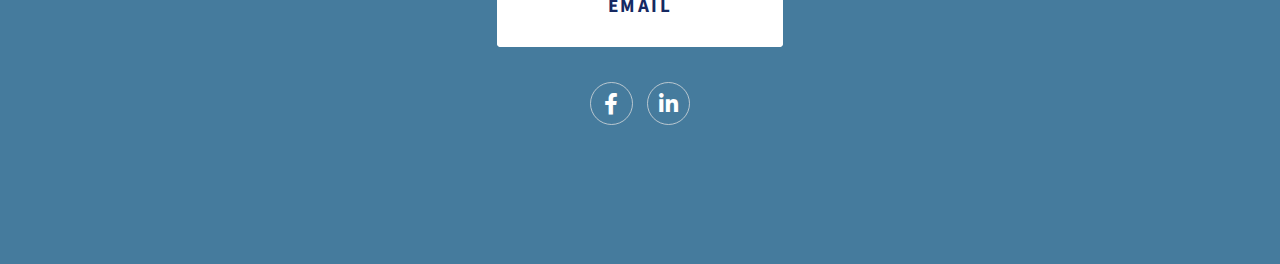
==== commit b90168c0: "take out call from nav bar" ====
--- a/index.html
+++ b/index.html
@@ -55,7 +55,7 @@
               <li class="nav-links"><a href="photo_gallery.html">Photos</a></li>
               <li class="nav-links"><a href="reviews.html">Reviews</a></li>
               <li class="nav-links"><a href="https://www.facebook.com/DavidWilsonTreeService/">FB</a></li>
-              <li class="nav-links"><a href="tel:+18332396131">Call</a></li>
+              <!-- <li class="nav-links"><a href="tel:+18332396131">Call</a></li> -->
               <!-- <li class="nav-links"><a href="contact.html">Contact Us</a></li> -->
         </ul>
       </nav>
--- a/assets/css/main.css
+++ b/assets/css/main.css
@@ -3048,10 +3048,12 @@
 	.review-column {
 		padding: 10px; 
 		float: left;
+		/* align-content: center; */
 	}
 		
 	.column-left{
 		width: 40%;
+		/* align-content: center; */
 	}
 		
 	.column-right{
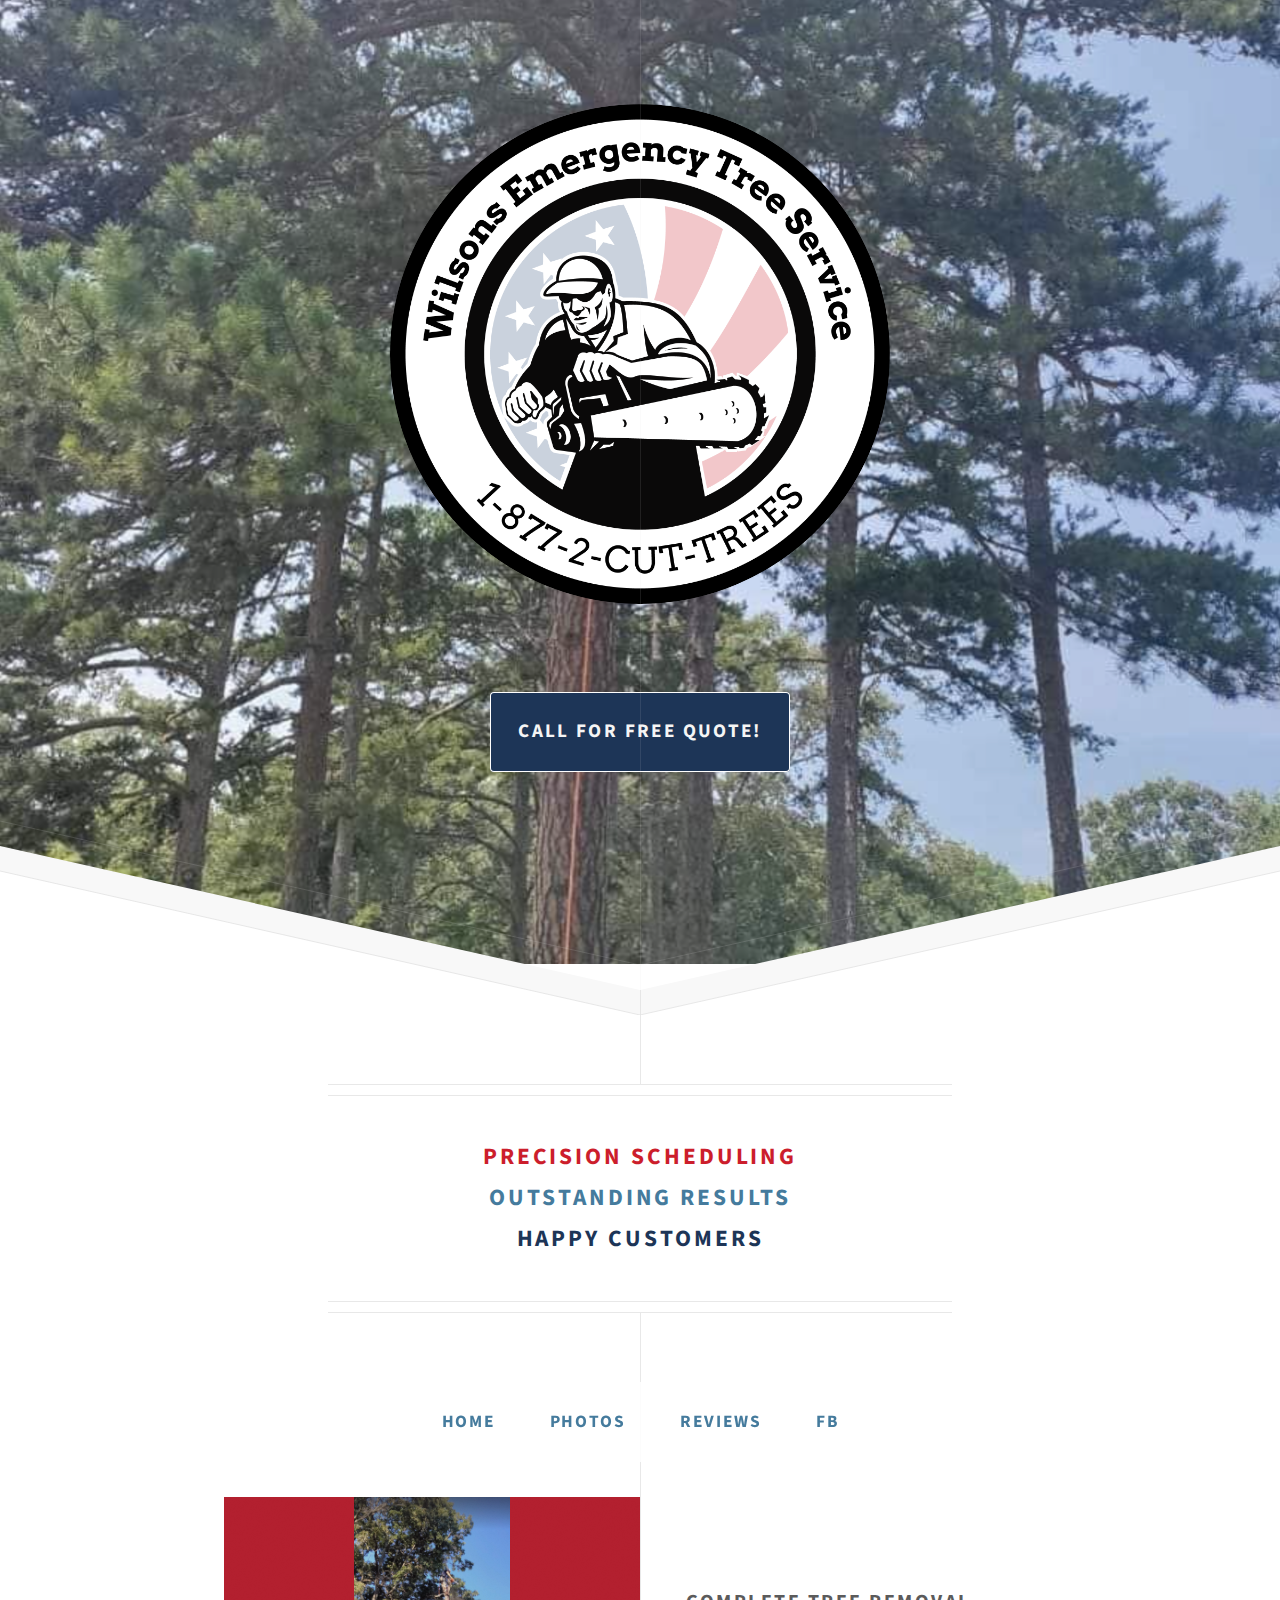
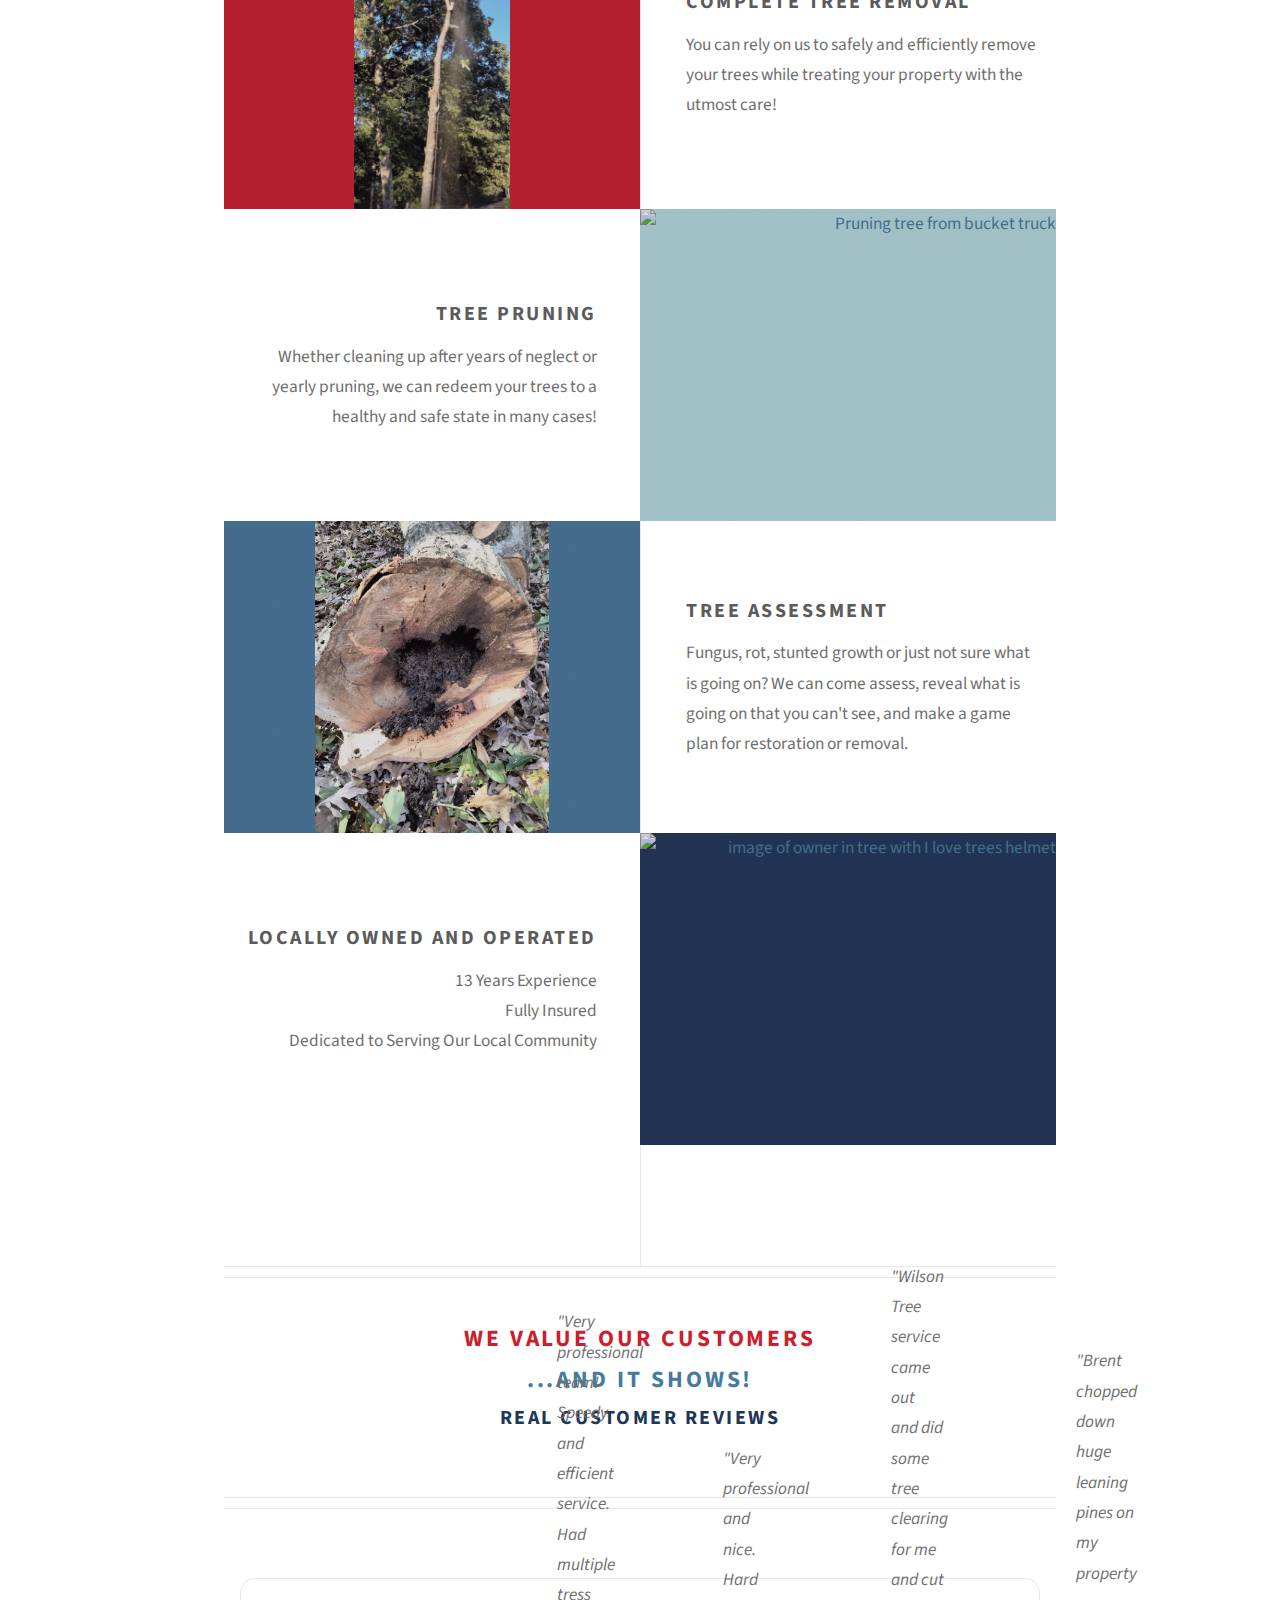
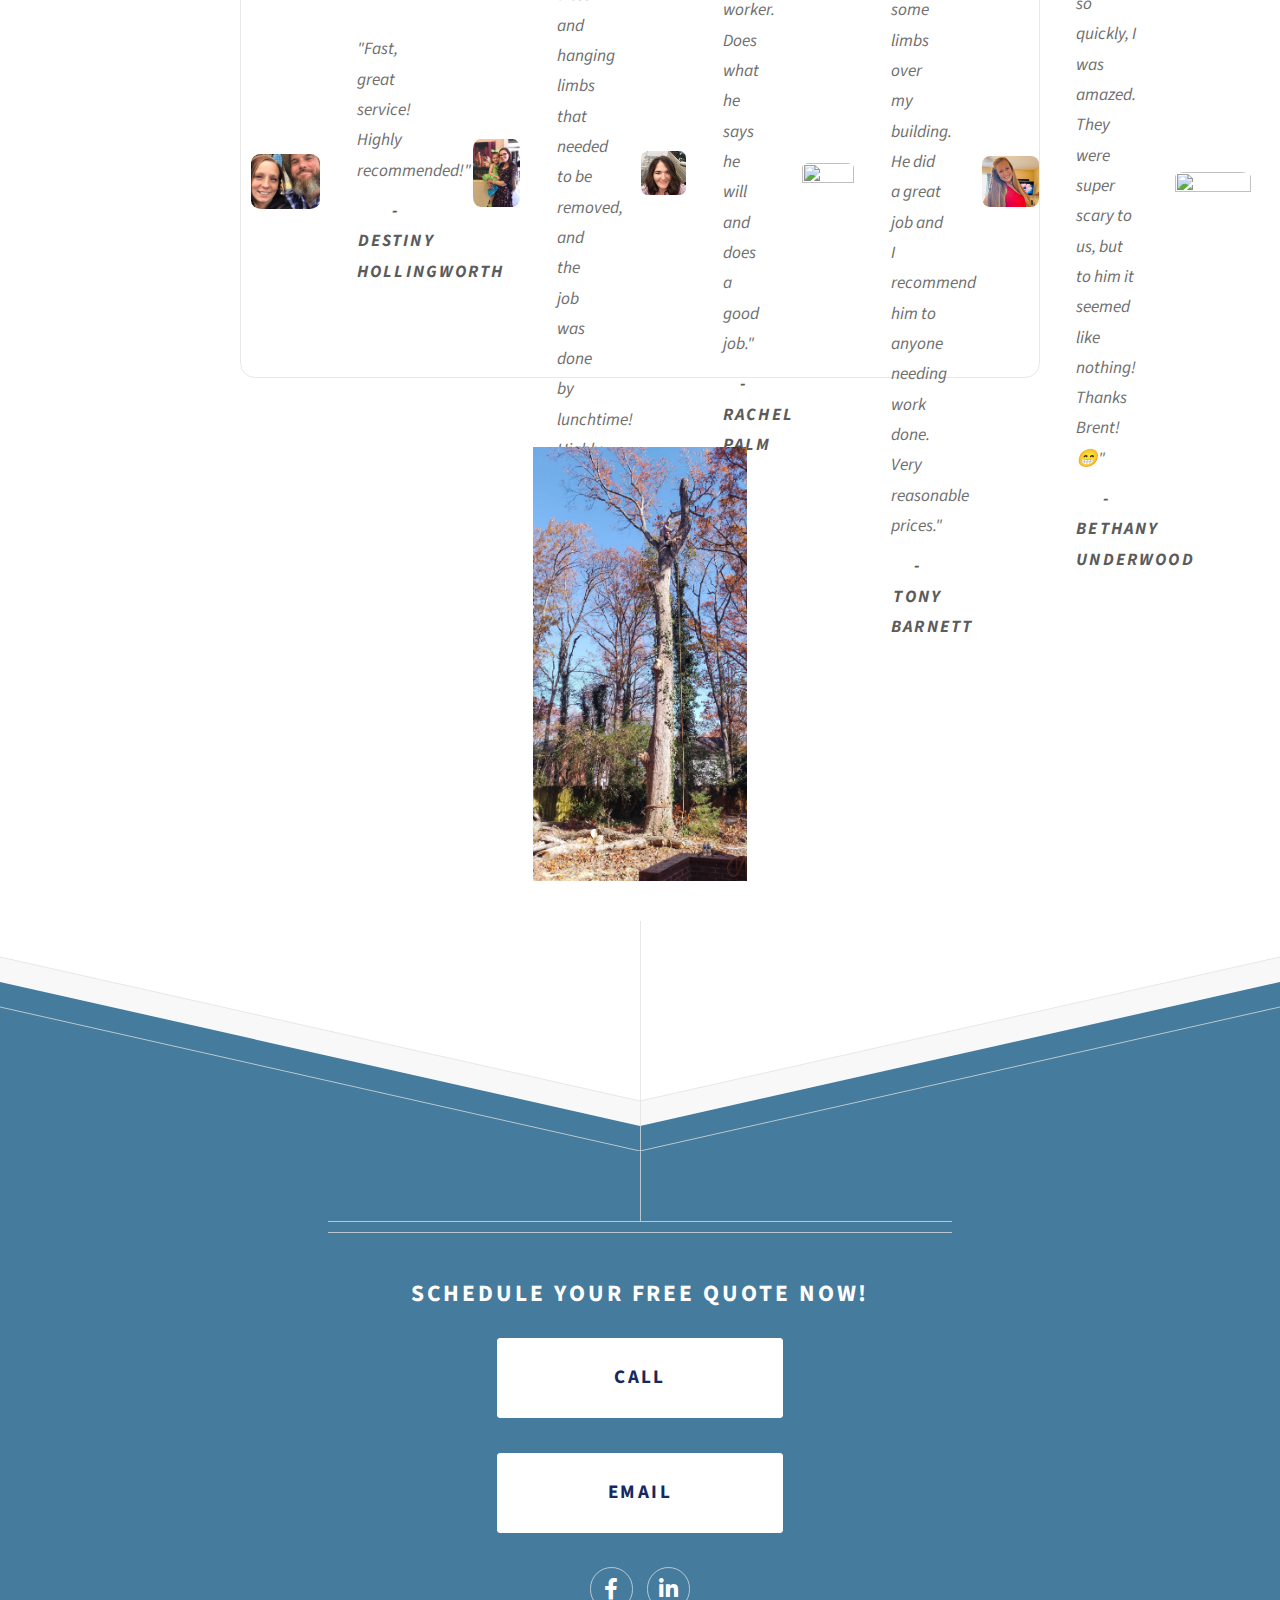
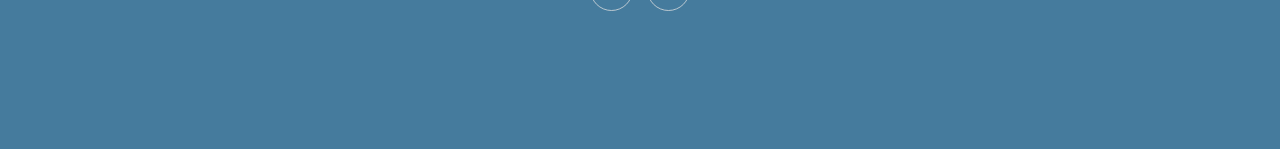
==== commit 946a9c04: "phone number change" ====
--- a/index.html
+++ b/index.html
@@ -6,369 +6,332 @@
 	Free for personal and commercial use under the CCA 3.0 license (html5up.net/license)
 -->
 <html>
-  <head>
-    <title>Wilson's Emergency Tree Service</title>
-    <link rel="icon" type="image/x-icon" href="./images/favicon.ico" />
-    <meta charset="utf-8" />
-    <meta
-      name="viewport"
-      content="width=device-width, initial-scale=1, user-scalable=no"
-    />
-    <link rel="stylesheet" href="assets/css/main.css" />
-  </head>
-
-  <body class="is-preload">
-    <!-- Header -->
-    <div id="header">
-    <span
-        ><img
-          class="logo"
-          text-align="right"
-          src="images/marketing-images/wilson-tree-service-color.png"
-          alt="wilson-tree-service"
-      /></span>
-
-    
-        <ul class="call-to-action">
-          <li>
-            <a href="tel:+18332396131" class="button" style="background-color: #1D3557; color: whitesmoke; text-align: center; max-width: 100%;">
-              Call For FREE Quote! 
-            </a>
-          </li>
-        </ul>
+
+<head>
+  <title>Wilson's Emergency Tree Service</title>
+  <link rel="icon" type="image/x-icon" href="./images/favicon.ico" />
+  <meta charset="utf-8" />
+  <meta name="viewport" content="width=device-width, initial-scale=1, user-scalable=no" />
+  <link rel="stylesheet" href="assets/css/main.css" />
+</head>
+
+<body class="is-preload">
+  <!-- Header -->
+  <div id="header">
+    <span><img class="logo" text-align="right" src="images/marketing-images/wilson-tree-service-color.png"
+        alt="wilson-tree-service" /></span>
+
+
+    <ul class="call-to-action">
+      <li>
+        <a href="tel:+18772288873" class="button"
+          style="background-color: #1D3557; color: whitesmoke; text-align: center; max-width: 100%;">
+          Call For FREE Quote!
+        </a>
+      </li>
+    </ul>
+  </div>
+
+
+  <!-- Main -->
+  <div id="main">
+    <section>
+      <header class="major container medium">
+        <h2 class="col-lg-4 col-md-12 col-sm-12 col-xs-12" style="color: #cc1e2c; text-align: center;">Precision
+          Scheduling</h2>
+        <h2 class="col-lg-4 col-md-12 col-sm-12 col-xs-12" style="color: #457B9D; text-align: center">Outstanding
+          Results</h2>
+        <h2 class="col-lg-4 col-md-12 col-sm-12 col-xs-12" style="color: #1D3557; text-align: center">Happy Customers
+        </h2>
+      </header>
+    </section>
+
+    <nav id="nav" class="nav">
+      <ul class="ul-nav sticky">
+        <li class="nav-links"><a href="index.html">Home</a></li>
+        <li class="nav-links"><a href="photo_gallery.html">Photos</a></li>
+        <li class="nav-links"><a href="reviews.html">Reviews</a></li>
+        <li class="nav-links"><a href="https://www.facebook.com/DavidWilsonTreeService/">FB</a></li>
+        <!-- <li class="nav-links"><a href="tel:+18772288873">Call</a></li> -->
+        <!-- <li class="nav-links"><a href="contact.html">Contact Us</a></li> -->
+      </ul>
+    </nav>
+
+    <div class="box alt container">
+      <section class="feature left">
+        <a href="#" class="image" style="background-color: #cc1e2c"><img src="images/working-images/dust-trail.png"
+            alt="Cutting tree from high up" /></a>
+        <div class="content">
+          <h3>Complete Tree Removal</h3>
+          <p>
+            You can rely on us to safely and efficiently remove your trees
+            while treating your property with the utmost care!
+          </p>
+        </div>
+      </section>
+      <section class="feature right">
+        <a href="#" class="image" style="background-color: #B6E0E2" ;><img src="images/working-images/prune.png"
+            alt="Pruning tree from bucket truck" /></a>
+        <div class="content">
+          <h3>Tree Pruning</h3>
+          <p>
+            Whether cleaning up after years of neglect or yearly pruning, we can
+            redeem your trees to a healthy and safe state in many cases!
+          </p>
+        </div>
+      </section>
+      <section class="feature left">
+        <a href="#" class="image" style="background-color: #457B9D"><img src="images/working-images/rot.jpg"
+            alt="image of rotten inside of tree" /></a>
+        <div class="content">
+          <h3>Tree Assessment</h3>
+          <p>
+            Fungus, rot, stunted growth or just not sure what is going on? We
+            can come assess, reveal what is going on that you can't see, and
+            make a game plan for restoration or removal.
+          </p>
+        </div>
+      </section>
+      <section class="feature right">
+        <a href="#" class="image" style="background-color: #1D3557"><img src="images/working-images/tree-helmet.png"
+            alt="image of owner in tree with I love trees helmet" /></a>
+        <div class="content">
+          <h3>Locally Owned and Operated</h3>
+          <p>
+            13 Years Experience<br />
+            Fully Insured <br />
+            Dedicated to Serving Our Local Community <br />
+          </p>
+          <!-- <ul class="actions special"> -->
+          <!-- <li><a href="sms:+18772288873" class="button">Text for Free Quote</a></li> -->
+          <!-- </ul> -->
+        </div>
+      </section>
+    </div>
+  </div>
+
+  <section class="wrapper style1 special fade-up">
+    <div class="container">
+      <header class="major">
+        <h2 style="color: #cc1e2c">We value our customers</h2>
+        <h2 style="color: #457B9D">...and it shows!</h2>
+        <h3 style="color: #1D3557">Real customer reviews</h3>
+      </header>
+      <div class="col-lg-4 col-md-12 col-sm-12 col-xs-12">
+        <!-- why arent these working responsive? -->
+        <div class="slideshow-container fade review-slideshow-container">
+
+          <div class="ReviewContainers" style="border-style:inset">
+            <div class="review-container">
+              <h4></h4>
+              <div class="review-row">
+                <!-- two column layout-->
+                <div class="review-column column-left">
+                  <div class="review-image-container">
+                    <img src="images/reviewers-images/destiny-review.png" class="review-image" />
+                  </div>
+                </div>
+                <div class="review-column column-right">
+                  <blockquote class="review-blockquote">
+                    "Fast, great service! Highly recommended!"
+                    <h5 class="review-name">-Destiny Hollingworth</h5>
+                  </blockquote>
+                </div>
+              </div>
+            </div>
+          </div>
+
+          <div class="ReviewContainers" style="border-style:inset">
+            <div class="review-container">
+              <div class="review-row">
+                <!-- two column layout-->
+                <div class="review-column column-left">
+                  <div class="review-image-container">
+                    <img src="images/reviewers-images/carrie-review.png" class="review-image" />
+                  </div>
+                </div>
+                <div class="review-column column-right">
+                  <blockquote class="review-blockquote">
+                    "Very professional team! Speedy and efficient service. Had
+                    multiple tress and hanging limbs that needed to be removed, and
+                    the job was done by lunchtime! Highly recommend."
+                    <h5 class="review-name">-Carrie Bailey</h5>
+                  </blockquote>
+                </div>
+              </div>
+            </div>
+          </div>
+
+          <div class="ReviewContainers" style="border-style:inset">
+            <div class="review-container">
+              <div class="review-row">
+                <!-- two column layout-->
+                <div class="review-column column-left">
+                  <div class="review-image-container">
+                    <img src="images/reviewers-images/rachel-review.png" class="review-image" />
+                  </div>
+                </div>
+                <div class="review-column column-right">
+                  <blockquote class="review-blockquote">
+                    "Very professional and nice. Hard worker. Does what he says he
+                    will and does a good job."
+                    <h5 class="review-name">-Rachel Palm</h5>
+                  </blockquote>
+                </div>
+              </div>
+            </div>
+          </div>
+
+          <div class="ReviewContainers" style="border-style:inset">
+            <div class="review-container">
+              <div class="review-row">
+                <!-- two column layout-->
+                <div class="review-column column-left">
+                  <div class="review-image-container">
+                    <img src="images/reviewers-images/tony-review.png" class="review-image" />
+                  </div>
+                </div>
+                <div class="review-column column-right">
+                  <blockquote class="review-blockquote">
+                    "Wilson Tree service came out and did some tree clearing for me
+                    and cut some limbs over my building. He did a great job and I
+                    recommend him to anyone needing work done. Very reasonable
+                    prices."
+                    <h5 class="review-name">-Tony Barnett</h5>
+                  </blockquote>
+                </div>
+              </div>
+            </div>
+          </div>
+
+
+
+          <div class="ReviewContainers" style="border-style:inset">
+            <div class="review-container">
+              <h4></h4>
+              <div class="review-row">
+                <!-- two column layout-->
+                <div class="review-column column-left">
+                  <div class="review-image-container">
+                    <img src="images/reviewers-images/bethany-review.png" class="review-image" />
+                  </div>
+                </div>
+                <div class="review-column column-right">
+                  <blockquote class="review-blockquote">
+                    "Brent chopped down huge leaning pines on my property so quickly,
+                    I was amazed. They were super scary to us, but to him it seemed
+                    like nothing! Thanks Brent! 😁"
+                    <h5 class="review-name">-Bethany Underwood</h5>
+                  </blockquote>
+                </div>
+              </div>
+            </div>
+          </div>
+
+          <div class="ReviewContainers" style="border-style:inset">
+            <div class="review-container">
+              <h4></h4>
+              <div class="review-row">
+                <!-- two column layout-->
+                <div class="review-column column-left">
+                  <div class="review-image-container">
+                    <img src="images/reviewers-images/tom-review.png" class="review-image" />
+                  </div>
+                </div>
+                <div class="review-column column-right">
+                  <blockquote class="review-blockquote">
+                    "Great service..hardworking guy..reasonable prices..would definitely recommend his services."
+                    <h5 class="review-name">-Tom McGill</h5>
+                  </blockquote>
+                </div>
+              </div>
+            </div>
+          </div>
+
+          <div class="ReviewContainers" style="border-style:inset">
+            <div class="review-container">
+              <h4></h4>
+              <div class="review-row">
+                <!-- two column layout-->
+                <div class="review-column column-left">
+                  <div class="review-image-container">
+                    <img src="images/reviewers-images/prentiss-review.png" class="review-image" />
+                  </div>
+                </div>
+                <div class="review-column column-right">
+                  <blockquote class="review-blockquote">
+                    "Brent took down several trees in our yard and did an amazing job! Thanks for your help.""
+                    <h5 class="review-name">-Prentiss Palm</h5>
+                  </blockquote>
+                </div>
+              </div>
+            </div>
+          </div>
+
+          <div class="ReviewContainers" style="border-style:inset">
+            <div class="review-container">
+              <h4></h4>
+              <div class="review-row">
+                <!-- two column layout-->
+                <div class="review-column column-left">
+                  <div class="review-image-container">
+                    <img src="images/reviewers-images/deanna-review.png" class="review-image" />
+                  </div>
+                </div>
+                <div class="review-column column-right">
+                  <blockquote class="review-blockquote">
+                    "Always on time. Always very polite. Wonderful to do business
+                    with. Very professional and great prices! They cut some trees on
+                    our property, it took no time at all, clean up and everything."
+                    <h5 class="review-name">-Deanna Lingo</h5>
+                  </blockquote>
+                </div>
+              </div>
+            </div>
+          </div>
+
+
+
+          <div class="ReviewContainers" style="border-style:inset">
+            <div class="review-container">
+              <h4></h4>
+              <div class="review-row">
+                <!-- two column layout-->
+                <div class="review-column column-left">
+                  <div class="review-image-container">
+                    <img src="images/reviewers-images/teri-review.png" class="review-image" />
+                  </div>
+                </div>
+                <div class="review-column column-right">
+                  <blockquote class="review-blockquote">
+                    "David recently cut some trees and removed some limbs over our
+                    home. He did a great job. Very hard worker. Great price. Thank
+                    you David."
+                    <h5 class="review-name">-Teri Reynolds Wills</h5>
+                  </blockquote>
+                </div>
+              </div>
+            </div>
+          </div>
+        </div>
       </div>
 
-
-    <!-- Main -->
-    <div id="main">
-      <section>
-      <header class="major container medium">
-          <h2 class= "col-lg-4 col-md-12 col-sm-12 col-xs-12" style="color: #cc1e2c; text-align: center;">Precision Scheduling</h2>
-			    <h2  class= "col-lg-4 col-md-12 col-sm-12 col-xs-12" style="color: #457B9D; text-align: center">Outstanding Results</h2>
-			    <h2  class= "col-lg-4 col-md-12 col-sm-12 col-xs-12" style="color: #1D3557; text-align: center">Happy Customers</h2>
-      </header>
-      </section>
-
-      <nav id="nav" class="nav">
-        <ul class="ul-nav sticky">
-              <li class="nav-links" ><a href="index.html">Home</a></li>
-              <li class="nav-links"><a href="photo_gallery.html">Photos</a></li>
-              <li class="nav-links"><a href="reviews.html">Reviews</a></li>
-              <li class="nav-links"><a href="https://www.facebook.com/DavidWilsonTreeService/">FB</a></li>
-              <!-- <li class="nav-links"><a href="tel:+18332396131">Call</a></li> -->
-              <!-- <li class="nav-links"><a href="contact.html">Contact Us</a></li> -->
-        </ul>
-      </nav>
-
-      <div class="box alt container">
-        <section class="feature left">
-          <a href="#" class="image" style="background-color: #cc1e2c"
-            ><img src="images/working-images/dust-trail.png" alt="Cutting tree from high up"
-          /></a>
-          <div class="content">
-            <h3>Complete Tree Removal</h3>
-            <p>
-              You can rely on us to safely and efficiently remove your trees
-              while treating your property with the utmost care!
-            </p>
-          </div>
-        </section>
-        <section class="feature right">
-          <a href="#" class="image" style="background-color: #B6E0E2";
-            ><img src="images/working-images/prune.png" alt="Pruning tree from bucket truck"
-          /></a>
-          <div class="content">
-            <h3>Tree Pruning</h3>
-            <p>
-              Whether cleaning up after years of neglect or yearly pruning, we can
-              redeem your trees to a healthy and safe state in many cases!
-            </p>
-          </div>
-        </section>
-        <section class="feature left">
-          <a href="#" class="image" style="background-color: #457B9D"
-            ><img src="images/working-images/rot.jpg" alt="image of rotten inside of tree"
-          /></a>
-          <div class="content">
-            <h3>Tree Assessment</h3>
-            <p>
-              Fungus, rot, stunted growth or just not sure what is going on? We
-              can come assess, reveal what is going on that you can't see, and
-              make a game plan for restoration or removal.
-            </p>
-          </div>
-        </section>
-        <section class="feature right">
-          <a href="#" class="image" style="background-color: #1D3557"
-            ><img src="images/working-images/tree-helmet.png" alt="image of owner in tree with I love trees helmet"
-          /></a>
-          <div class="content">
-            <h3>Locally Owned and Operated</h3>
-            <p>
-              13 Years Experience<br />
-              Fully Insured <br />
-              Dedicated to Serving Our Local Community <br />
-            </p>
-            <!-- <ul class="actions special"> -->
-              <!-- <li><a href="sms:+18332396131" class="button">Text for Free Quote</a></li> -->
-            <!-- </ul> -->
-          </div>
-        </section>
-      </div>
-    </div>
-
-    <section class="wrapper style1 special fade-up">
-      <div class="container">
-        <header class="major">
-          <h2 style="color: #cc1e2c" >We value our customers</h2>
-          <h2 style="color: #457B9D" >...and it shows!</h2>
-          <h3 style="color: #1D3557" >Real customer reviews</h3>
-        </header>
-        <div class="col-lg-4 col-md-12 col-sm-12 col-xs-12">
-          <!-- why arent these working responsive? -->
-          <div class="slideshow-container fade review-slideshow-container" >
-
-            <div class="ReviewContainers" style="border-style:inset">
-              <div class="review-container">
-                <h4></h4>
-                <div class="review-row">
-                  <!-- two column layout-->
-                  <div class="review-column column-left">
-                    <div class="review-image-container">
-                     <img
-                        src="images/reviewers-images/destiny-review.png"
-                        class="review-image"
-                      /> 
-                    </div>
-                  </div>
-                  <div class="review-column column-right" >
-                    <blockquote class="review-blockquote">
-                      "Fast, great service! Highly recommended!"                  
-                      <h5 class="review-name">-Destiny Hollingworth</h5>
-                    </blockquote> 
-                  </div>
-                </div>
-              </div>
-            </div>
-
-            <div class="ReviewContainers" style="border-style:inset">
-              <div class="review-container">
-                <div class="review-row">
-                  <!-- two column layout-->
-                  <div class="review-column column-left">
-                    <div class="review-image-container">
-                     <img
-                        src="images/reviewers-images/carrie-review.png"
-                        class="review-image"
-                      /> 
-                    </div>
-                  </div>
-                  <div class="review-column column-right">
-                    <blockquote class="review-blockquote">
-                      "Very professional team! Speedy and efficient service. Had
-                      multiple tress and hanging limbs that needed to be removed, and
-                      the job was done by lunchtime! Highly recommend."
-                      <h5 class="review-name">-Carrie Bailey</h5>
-                    </blockquote> 
-                  </div>
-                </div>
-              </div>
-            </div>
-
-            <div class="ReviewContainers" style="border-style:inset">
-              <div class="review-container">
-                <div class="review-row">
-                  <!-- two column layout-->
-                  <div class="review-column column-left">
-                    <div class="review-image-container">
-                     <img
-                        src="images/reviewers-images/rachel-review.png"
-                        class="review-image"
-                      /> 
-                    </div>
-                  </div>
-                  <div class="review-column column-right">
-                    <blockquote class="review-blockquote">
-                      "Very professional and nice. Hard worker. Does what he says he
-                      will and does a good job."
-                      <h5 class="review-name">-Rachel Palm</h5>
-                    </blockquote> 
-                  </div>
-                </div>
-              </div>
-            </div>
-
-            <div class="ReviewContainers" style="border-style:inset">
-              <div class="review-container">
-                <div class="review-row">
-                  <!-- two column layout-->
-                  <div class="review-column column-left">
-                    <div class="review-image-container">
-                     <img
-                        src="images/reviewers-images/tony-review.png"
-                        class="review-image"
-                      /> 
-                    </div>
-                  </div>
-                  <div class="review-column column-right">
-                    <blockquote class="review-blockquote">
-                      "Wilson Tree service came out and did some tree clearing for me
-                      and cut some limbs over my building. He did a great job and I
-                      recommend him to anyone needing work done. Very reasonable
-                      prices."
-                      <h5 class="review-name">-Tony Barnett</h5>
-                    </blockquote> 
-                  </div>
-                </div>
-              </div>
-            </div>
-
-            
-  
-            <div class="ReviewContainers" style="border-style:inset">
-              <div class="review-container">
-                <h4></h4>
-                <div class="review-row">
-                  <!-- two column layout-->
-                  <div class="review-column column-left">
-                    <div class="review-image-container">
-                     <img
-                        src="images/reviewers-images/bethany-review.png"
-                        class="review-image"
-                      /> 
-                    </div>
-                  </div>
-                  <div class="review-column column-right">
-                    <blockquote class="review-blockquote">
-                      "Brent chopped down huge leaning pines on my property so quickly,
-                      I was amazed. They were super scary to us, but to him it seemed
-                      like nothing! Thanks Brent! 😁"
-                      <h5 class="review-name">-Bethany Underwood</h5>
-                    </blockquote> 
-                  </div>
-                </div>
-              </div>
-            </div>  
-            
-            <div class="ReviewContainers" style="border-style:inset">
-              <div class="review-container">
-                <h4></h4>
-                <div class="review-row">
-                  <!-- two column layout-->
-                  <div class="review-column column-left">
-                    <div class="review-image-container">
-                     <img
-                        src="images/reviewers-images/tom-review.png"
-                        class="review-image"
-                      /> 
-                    </div>
-                  </div>
-                  <div class="review-column column-right">
-                    <blockquote class="review-blockquote">
-                      "Great service..hardworking guy..reasonable prices..would definitely recommend his services."
-                      <h5 class="review-name">-Tom McGill</h5>
-                    </blockquote> 
-                  </div>
-                </div>
-              </div>
-            </div>
-
-            <div class="ReviewContainers" style="border-style:inset">
-              <div class="review-container">
-                <h4></h4>
-                <div class="review-row">
-                  <!-- two column layout-->
-                  <div class="review-column column-left">
-                    <div class="review-image-container">
-                     <img
-                        src="images/reviewers-images/prentiss-review.png"
-                        class="review-image"
-                      /> 
-                    </div>
-                  </div>
-                  <div class="review-column column-right">
-                    <blockquote class="review-blockquote">
-                      "Brent took down several trees in our yard and did an amazing job! Thanks for your help.""
-                      <h5 class="review-name">-Prentiss Palm</h5>
-                    </blockquote> 
-                  </div>
-                </div>
-              </div>
-            </div>
-
-            <div class="ReviewContainers" style="border-style:inset">
-              <div class="review-container">
-                <h4></h4>
-                <div class="review-row">
-                  <!-- two column layout-->
-                  <div class="review-column column-left">
-                    <div class="review-image-container">
-                     <img
-                        src="images/reviewers-images/deanna-review.png"
-                        class="review-image"
-                      /> 
-                    </div>
-                  </div>
-                  <div class="review-column column-right">
-                    <blockquote class="review-blockquote">
-                      "Always on time. Always very polite. Wonderful to do business
-                      with. Very professional and great prices! They cut some trees on
-                      our property, it took no time at all, clean up and everything."
-                      <h5 class="review-name">-Deanna Lingo</h5>
-                    </blockquote> 
-                  </div>
-                </div>
-              </div>
-            </div>
-
-            
-
-            <div class="ReviewContainers" style="border-style:inset">
-              <div class="review-container">
-                <h4></h4>
-                <div class="review-row">
-                  <!-- two column layout-->
-                  <div class="review-column column-left">
-                    <div class="review-image-container">
-                     <img
-                        src="images/reviewers-images/teri-review.png"
-                        class="review-image"
-                      /> 
-                    </div>
-                  </div>
-                  <div class="review-column column-right">
-                    <blockquote class="review-blockquote">
-                      "David recently cut some trees and removed some limbs over our
-                      home. He did a great job. Very hard worker. Great price. Thank
-                      you David."
-                      <h5 class="review-name">-Teri Reynolds Wills</h5>
-                    </blockquote> 
-                  </div>
-                </div>
-              </div>
-            </div>
-          </div>
-        </div>
-		
-		<!-- <div class="box alt">
+      <!-- <div class="box alt">
 			<ul class="actions special"> -->
-			  <!-- <li>
+      <!-- <li>
           <a href="https://www.facebook.com/DavidWilsonTreeService/reviews/" class="button review-button" style="background-color: #1D3557; color: whitesmoke; text-align: center; max-width: 100%; margin: auto">
              FB Reviews!
           </a> -->
-			  <!-- </li>
+      <!-- </li>
         <li><a href="photo_gallery.html" class="button" style="background-color: #1D3557; color: whitesmoke; text-align: center; max-width: 100%; margin: auto" > Photo Gallery</a></li>
 			</ul> -->
-		  <!-- </div> -->
-
-        <div class="slideshow-container fade">
-          <!-- Images  -->
-          <a href="photo_gallery.html">
-          <div class="Containers">
-            <img class="fit"
-              src="images/working-images/dust-trail.png"
-              style="width: 100%"
-            />
+      <!-- </div> -->
+
+      <div class="slideshow-container fade">
+        <!-- Images  -->
+        <a href="photo_gallery.html">
+          <div class="Containers">
+            <img class="fit" src="images/working-images/dust-trail.png" style="width: 100%" />
           </div>
 
           <!-- <div class="Containers">
@@ -379,12 +342,9 @@
           </div> -->
 
           <div class="Containers">
-            <img class="fit"
-              src="images/working-images/center-climb.jpg"
-              style="width: 100%"
-            />
-          </div>
-<!-- 
+            <img class="fit" src="images/working-images/center-climb.jpg" style="width: 100%" />
+          </div>
+          <!-- 
           <div class="Containers">
             <img class="fit"
               src="images/working-images/saw-dust-smile.png"
@@ -393,51 +353,30 @@
           </div> -->
 
           <div class="Containers">
-            <img class="fit"
-              src="images/working-images/down_bucket.png"
-              style="width: 100%"
-            />
-          </div>
-
-		      <div class="Containers">
-            <img class="fit"
-              src="images/working-images/repel2.png"
-              style="width: 100%"
-            />
-          </div>
-
-		      <div class="Containers">
-            <img class="fit"
-              src="images/working-images/chipper.png"
-              style="width: 100%"
-            />
-          </div>
-
-		      <div class="Containers">
-            <img class="fit"
-              src="images/working-images/extended.png"
-              style="width: 100%"
-            />
-          </div>
-		      <div class="Containers">
-            <img class="fit"
-              src="images/working-images/groundcut.png"
-              style="width: 100%"
-            />
-          </div>
-
-		      <div class="Containers">
-            <img class="fit"
-              src="images/working-images/stone.png"
-              style="width: 100%"
-            />
-          </div>
-
-          <div class="Containers">
-            <img class="fit"
-              src="images/working-images/saw-dust.jpg"
-              style="width: 100%"
-            />
+            <img class="fit" src="images/working-images/down_bucket.png" style="width: 100%" />
+          </div>
+
+          <div class="Containers">
+            <img class="fit" src="images/working-images/repel2.png" style="width: 100%" />
+          </div>
+
+          <div class="Containers">
+            <img class="fit" src="images/working-images/chipper.png" style="width: 100%" />
+          </div>
+
+          <div class="Containers">
+            <img class="fit" src="images/working-images/extended.png" style="width: 100%" />
+          </div>
+          <div class="Containers">
+            <img class="fit" src="images/working-images/groundcut.png" style="width: 100%" />
+          </div>
+
+          <div class="Containers">
+            <img class="fit" src="images/working-images/stone.png" style="width: 100%" />
+          </div>
+
+          <div class="Containers">
+            <img class="fit" src="images/working-images/saw-dust.jpg" style="width: 100%" />
           </div>
 
           <div class="Containers">
@@ -445,10 +384,7 @@
           </div>
 
           <div class="Containers">
-            <img class="fit"
-              src="images/working-images/right-branch-climb.jpg"
-              style="width: 100%"
-            />
+            <img class="fit" src="images/working-images/right-branch-climb.jpg" style="width: 100%" />
           </div>
 
           <div class="Containers">
@@ -456,95 +392,85 @@
           </div>
 
           <div class="Containers">
-            <img class="fit"
-              src="images/working-images/red-high-climb.jpg"
-              style="width: 100%"
-            />
-          </div>
-
-          <div class="Containers">
-            <img class="fit"
-              src="images/working-images/saw-shoulder.png"
-              style="width: 100%"
-            />
+            <img class="fit" src="images/working-images/red-high-climb.jpg" style="width: 100%" />
+          </div>
+
+          <div class="Containers">
+            <img class="fit" src="images/working-images/saw-shoulder.png" style="width: 100%" />
           </div>
         </a>
-        </div>
-        <br />
-        
-
-        <!-- <span class="image fit main"
+      </div>
+      <br />
+
+
+      <!-- <span class="image fit main"
           ><img src="images/marketing-images/bus-card.png" alt=""
         /></span> -->
-      </div>
-    </section>
-  
-
-    <!-- Footer -->
-    <section class="major container medium full-width">
-      <div id="footer">
-        <div class="container medium">
-          <header class="major last">
-            <h2>Schedule Your Free Quote Now!</h2>
-          </header>
-          <!-- <ul class="actions special">
+    </div>
+  </section>
+
+
+  <!-- Footer -->
+  <section class="major container medium full-width">
+    <div id="footer">
+      <div class="container medium">
+        <header class="major last">
+          <h2>Schedule Your Free Quote Now!</h2>
+        </header>
+        <!-- <ul class="actions special">
             <li><a href="#" class="button">Calendar</a></li>
           </ul> -->
-          <ul class="actions special">
-            <li><a href="tel:+18332396131" class="button">Call</a></li>
-          </ul>
-          <ul class="actions special">
-            <li><a href="sms:+18332396131" class="button">Text</a></li>
-          </ul>
-          <ul class="actions special">
-            <li><a href="mailto:WilsonTreeServiceLLC@gmail.com" class="button">Email</a>
-            </li>
-            </ul>
-            <!-- <ul class="actions special">
+        <ul class="actions special">
+          <li><a href="tel:+18772288873" class="button">Call</a></li>
+        </ul>
+        <!-- <ul class="actions special">
+            <li><a href="sms:+18772288873" class="button">Text</a></li>
+          </ul> -->
+        <ul class="actions special">
+          <li><a href="mailto:WilsonTreeServiceLLC@gmail.com" class="button">Email</a>
+          </li>
+        </ul>
+        <!-- <ul class="actions special">
             <li>
               <a href="https://www.facebook.com/DavidWilsonTreeService" class="button">Facebook</a>
             </li>
           </ul> -->
 
 
-          <ul class="icons">
-            <!-- <li><a href="#" class="icon brands fa-twitter"><span class="label">Twitter</span></a></li> -->
-            <li>
-              <a
-                href="https://www.facebook.com/DavidWilsonTreeService"
-                class="icon brands fa-facebook-f"
-                ><span class="label">Facebook</span></a
-              >
-            </li>
-            <li>
-              <a href="#" class="icon brands alt fa-linkedin-in"
-                ><span class="label">LinkedIn</span></a
-              >
-            </li>
-            <!-- <li><a href="#" class="icon brands fa-instagram"><span class="label">Instagram</span></a></li> -->
-            <!-- <li><a href="#" class="icon brands fa-github"><span class="label">Github</span></a></li>
+        <ul class="icons">
+          <!-- <li><a href="#" class="icon brands fa-twitter"><span class="label">Twitter</span></a></li> -->
+          <li>
+            <a href="https://www.facebook.com/DavidWilsonTreeService" class="icon brands fa-facebook-f"><span
+                class="label">Facebook</span></a>
+          </li>
+          <li>
+            <a href="#" class="icon brands alt fa-linkedin-in"><span class="label">LinkedIn</span></a>
+          </li>
+          <!-- <li><a href="#" class="icon brands fa-instagram"><span class="label">Instagram</span></a></li> -->
+          <!-- <li><a href="#" class="icon brands fa-github"><span class="label">Github</span></a></li>
 						<li><a href="#" class="icon brands fa-dribbble"><span class="label">Dribbble</span></a></li> -->
-          </ul>
-
-          <!-- <ul class="copyright">
+        </ul>
+
+        <!-- <ul class="copyright">
             <li>&copy; Untitled. All rights reserved.</li>
             <li>Design: <a href="http://html5up.net">HTML5 UP</a></li>
           </ul> -->
-        </div>
       </div>
-
-      <!-- Scripts -->
-      <script src="assets/js/jquery.min.js"></script>
-      <script src="assets/js/browser.min.js"></script>
-      <script src="assets/js/breakpoints.min.js"></script>
-      <script src="assets/js/util.js"></script>
-      <script src="assets/js/main.js"></script>
-      <script>
-        window.addEventListener("scroll" ,function() {
-                      let nav = document.querySelector(".header-nav");
-                      nav.classList.toggle("sticky", window.scrollY > 0);
-                  });
-      </script>
-    </section>
-  </body>
+    </div>
+
+    <!-- Scripts -->
+    <script src="assets/js/jquery.min.js"></script>
+    <script src="assets/js/browser.min.js"></script>
+    <script src="assets/js/breakpoints.min.js"></script>
+    <script src="assets/js/util.js"></script>
+    <script src="assets/js/main.js"></script>
+    <script>
+      window.addEventListener("scroll", function () {
+        let nav = document.querySelector(".header-nav");
+        nav.classList.toggle("sticky", window.scrollY > 0);
+      });
+    </script>
+  </section>
+</body>
+
 </html>
